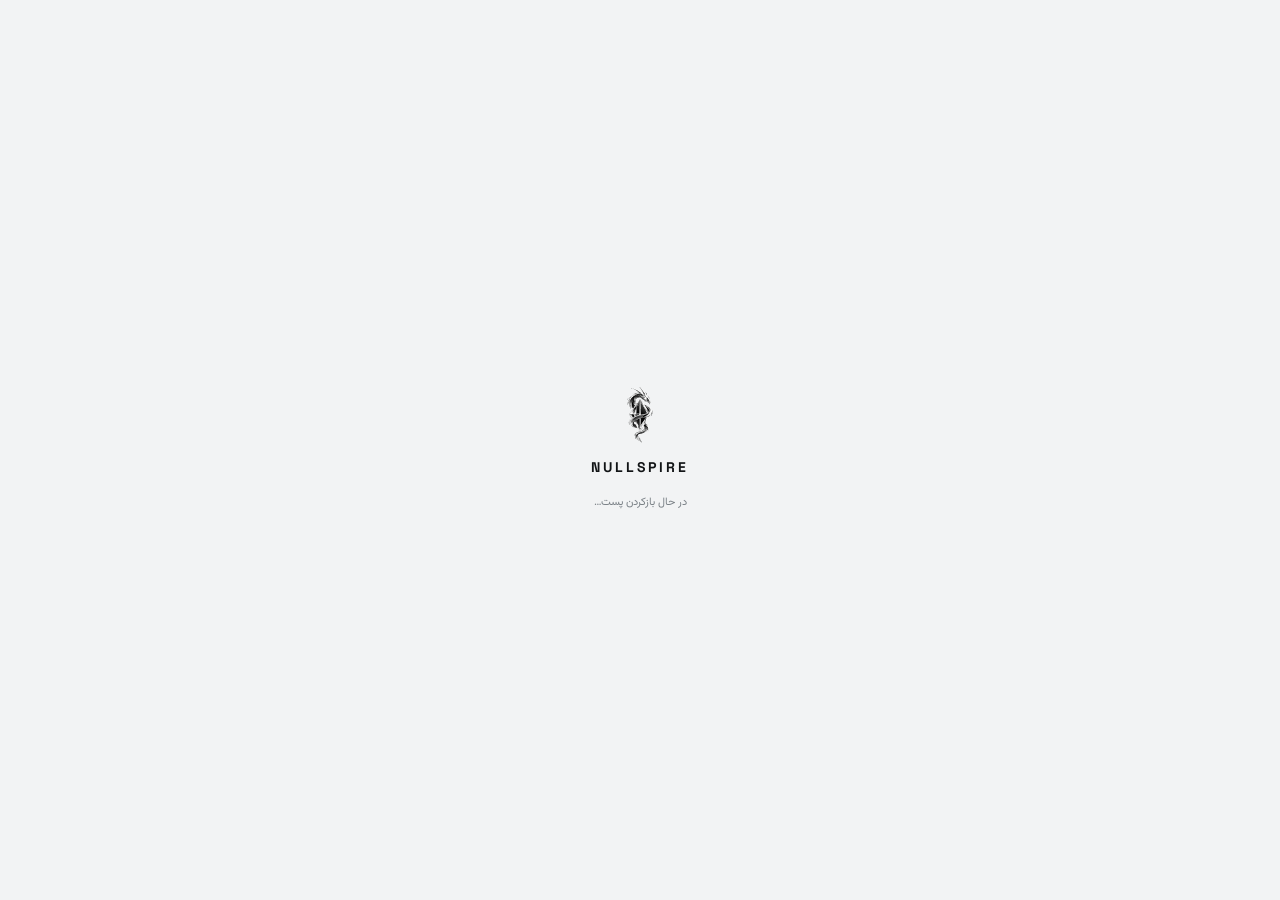
==== post.html @ e8e7fdcd "Add files via upload" ====
<!doctype html>
<html lang="fa" dir="rtl" data-theme="light">
<head>
  <meta charset="utf-8">
  <meta name="viewport" content="width=device-width, initial-scale=1, viewport-fit=cover">
  <meta name="theme-color" content="#f3f4f5">
  <meta name="color-scheme" content="light dark">
  <meta name="description" content="NullSpire — پست امنیت سایبری با گفت‌وگوی مستقیم GitHub Issue.">
  <meta name="keywords" content="NullSpire, cybersecurity, ethical hacking, web security, vulnerability research, penetration testing, امنیت سایبری, هک اخلاقی">
  <meta name="author" content="NullSpire">
  <meta name="robots" content="index,follow,max-image-preview:large,max-snippet:-1,max-video-preview:-1">
  <link rel="canonical" href="./post.html">
  <meta property="og:type" content="article">
  <meta property="og:site_name" content="NullSpire">
  <meta property="og:title" content="NullSpire — پست امنیتی">
  <meta property="og:description" content="NullSpire security post with the original GitHub Issue discussion.">
  <meta property="og:image" content="fallback.svg">
  <title>NullSpire — پست امنیتی</title>
  <link rel="icon" href="logo.svg" type="image/svg+xml">
  <link rel="preconnect" href="https://fonts.googleapis.com">
  <link rel="preconnect" href="https://fonts.gstatic.com" crossorigin>
  <link href="https://fonts.googleapis.com/css2?family=Inter:wght@400;500;600;700;800&family=Space+Grotesk:wght@500;600;700&family=Vazirmatn:wght@400;500;600;700;800&display=swap" rel="stylesheet">
  <link rel="stylesheet" href="styles.css">
</head>
<body class="post-page">
  <div class="site-loader" id="siteLoader" aria-hidden="true"><div class="loader-shell"><img src="logo.svg" alt="NullSpire" class="loader-logo"><div class="loader-brand">NULLSPIRE</div><div class="loader-caption" data-i18n="loading">در حال بازکردن پست…</div></div></div>
  <header class="topbar" id="topbar"><div class="topbar-inner section-shell"><a class="brand" href="index.html" data-i18n-aria="home"><span class="brand-mark"><img src="logo.svg" alt=""></span><span class="brand-name">NullSpire</span></a><nav class="nav" id="primaryNav" aria-label="Navigation"><a href="index.html#posts" class="nav-link active" data-i18n="navPosts">پست‌ها</a><a href="#github" class="nav-link" data-i18n="navGithub">گیت‌هاب</a></nav><div class="topbar-actions"><button class="pill-control" id="authTopButton" type="button"><span class="control-dot"></span><span data-auth-label data-i18n="navConnect">ورود با گیت‌هاب</span></button><select class="language-select" id="languageSelect" aria-label="Language"><option value="fa">فا</option><option value="en">EN</option><option value="ru">RU</option></select><button class="icon-btn" id="themeToggle" type="button" data-i18n-aria="theme" data-i18n-title="theme"><span class="theme-symbol" aria-hidden="true"></span></button><button class="menu-btn" id="menuToggle" type="button" data-i18n-aria="menu" aria-expanded="false"><span></span><span></span></button></div></div></header>
  <main>
    <section class="reader-error section-shell" id="readerError" hidden><div class="reader-error-card"><div class="eyebrow" data-i18n="unavailable">پست در دسترس نیست</div><h1 id="errorTitle">این پست قابل بازکردن نیست.</h1><p id="errorText" data-i18n="unavailableText">Issue عمومی موردنظر پیدا نشد یا دسترسی به آن ممکن نیست.</p><a class="button button-primary" href="index.html#posts"><span data-i18n="allPosts">همه پست‌ها</span><span>↗</span></a></div></section>
    <article class="post-reader section-shell" id="postReader" hidden>
      <div class="reader-actions"><a class="button-link" href="index.html#posts"><span>→</span><span data-i18n="allPosts">همه پست‌ها</span></a><a class="button-link" id="openGithub" href="#" target="_blank" rel="noreferrer noopener"><span data-i18n="openGithub">باز کردن در GitHub</span><span>↗</span></a></div>
      <header class="post-hero reveal visible"><div class="post-meta-line"><span id="postNumber">POST</span><time id="postDate"></time><span id="postState">OPEN</span></div><h1 id="postTitle">در حال دریافت پست…</h1><div class="post-byline" id="postByline"></div><div class="post-labels reader-labels" id="postLabels"></div><div class="reaction-panel" id="postReactions"></div></header>
      <div class="post-layout"><div><div class="post-content" id="postContent"></div></div><aside class="post-sidebar reveal visible"><div class="auth-card"><div class="auth-kicker">GITHUB</div><strong id="authTitle" data-i18n="connectTitle">ورود واقعی با حساب GitHub</strong><p id="authText" data-i18n="connectText">با تأیید GitHub یک نشست واقعی ساخته می‌شود؛ نیازی به ساخت Personal Access Token توسط کاربر نیست.</p><button class="button button-primary auth-button" id="authButton" type="button"><span data-i18n="signIn">ورود با GitHub</span><span>↗</span></button><button class="button button-subtle auth-button" id="checkLoginButton" type="button"><span data-i18n="checkLogin">بررسی ورود</span><span>✓</span></button><button class="button button-subtle auth-button" id="logoutButton" type="button" hidden><span data-i18n="signOut">خروج از GitHub</span></button></div><div class="issue-facts"><div><span data-i18n="comments">نظر</span><b id="commentCount">—</b></div><div><span data-i18n="reactions">واکنش</span><b id="reactionCount">—</b></div><div><span data-i18n="issue">Issue</span><b id="issueLinkLabel">#—</b></div><div><span data-i18n="rate">API باقی‌مانده</span><b id="rateLabel">—</b></div></div></aside></div>
      <section class="comments" id="commentsSection"><div class="comments-heading"><div><div class="eyebrow" data-i18n="discussion">گفت‌وگو</div><h2 data-i18n="discussionTitle">بحث مستقیم روی GitHub.</h2></div><div class="comments-controls"><select class="select-control compact" id="commentSort"><option value="asc" data-i18n="oldest">قدیمی‌ترین</option><option value="desc" data-i18n="newest">جدیدترین</option></select><button class="icon-btn compact-btn" id="refreshComments" type="button" data-i18n-aria="refresh"><span>↻</span></button><span id="commentsStatus">—</span></div></div><div class="comments-list" id="commentsList" aria-live="polite"></div><button class="button button-subtle load-more" id="loadMoreComments" type="button" hidden><span data-i18n="loadMore">نظرهای بیشتر</span><span>↓</span></button><div class="comment-composer" id="commentComposer"><div class="composer-user" id="composerUser">—</div><textarea id="commentInput" rows="5" maxlength="65536" data-i18n-placeholder="commentPlaceholder" placeholder="نظر خود را بنویسید…" disabled></textarea><div class="composer-meta"><span id="commentCounter">0 / 65536</span><span>Markdown · GitHub</span></div><div class="composer-actions"><span id="composerStatus"></span><div><button class="button button-subtle" id="cancelEdit" type="button" hidden><span data-i18n="cancel">انصراف</span></button><button class="button button-primary" id="submitComment" type="button" disabled><span data-i18n="publish">انتشار نظر</span><span>↗</span></button></div></div></div></section>
    </article>
  </main>
  <div class="auth-toast" id="authToast" role="status" aria-live="polite" aria-atomic="true" hidden><span class="auth-toast-icon">↗</span><span data-i18n="loginRequired">ابتدا با GitHub وارد شوید.</span></div>
  <footer class="footer" id="github"><div class="footer-shell section-shell"><div class="footer-main"><a class="brand" href="index.html#top"><span class="brand-mark"><img src="logo.svg" alt=""></span><span class="brand-name">NullSpire</span></a><p data-i18n="footer">یادداشت‌های امنیت سایبری، پژوهش هک اخلاقی و دفاع عملی.</p></div><div class="footer-links"><a class="button-link" href="https://t.me/Nullactive" target="_blank" rel="noreferrer noopener"><span data-i18n="telegramText">NullSpire در تلگرام</span><span>↗</span></a></div><div class="footer-bottom"><span>© <span id="year"></span> NullSpire</span><a class="back-top" href="index.html#top"><span data-i18n="backTop">بازگشت به بالا</span><span>↑</span></a></div></div></footer>
  <dialog class="connect-dialog" id="connectDialog"><div class="dialog-card"><button class="dialog-close" id="closeConnect" type="button" data-i18n-aria="close" aria-label="Close">×</button><div class="eyebrow">GITHUB OAUTH</div><h2 data-i18n="connectTitle">ورود واقعی با حساب GitHub</h2><p data-i18n="connectText">با تأیید GitHub یک نشست واقعی ساخته می‌شود؛ نیازی به ساخت Personal Access Token توسط کاربر نیست.</p><div class="auth-method"><div class="auth-method-title">DEVICE LOGIN</div><div id="oauthStartView"><p data-i18n="loginSteps">کد زیر را در GitHub وارد کنید.</p><button class="button button-primary" id="startGithubLogin" type="button"><span data-i18n="loginStart">شروع ورود با GitHub</span><span>↗</span></button><div class="oauth-start-status" id="oauthStartStatus" aria-live="polite"></div></div><div id="oauthPendingView" hidden><div class="device-code" id="oauthCode">---- ----</div><div class="oauth-actions"><a class="button button-primary" id="verificationLink" href="https://github.com/login/device" target="_blank" rel="noreferrer noopener"><span data-i18n="openVerification">باز کردن GitHub</span><span>↗</span></a><button class="button button-subtle" id="copyCode" type="button"><span data-i18n="copyCode">کپی کد</span><span>⌁</span></button></div><div class="oauth-status"><span id="oauthStatus" data-i18n="loginWaiting">منتظر تأیید GitHub…</span><span class="oauth-countdown" id="oauthCountdown"></span></div></div></div><div class="oauth-actions"><button class="button button-subtle" id="checkLoginDialogButton" type="button"><span data-i18n="checkLogin">بررسی ورود</span><span>✓</span></button><button class="button button-subtle" id="cancelGithubLogin" type="button"><span data-i18n="cancel">لغو</span></button></div><div class="dialog-footnote" data-i18n="oauthNote">این ورود بدون سرور و با GitHub OAuth Device Flow انجام می‌شود.</div></div></dialog>
  <script type="module" src="js/post.js"></script>
</body>
</html>
---- styles.css ----
:root {
  --bg:#f2f3f4;
  --bg-deep:#e8eaec;
  --surface:rgba(255,255,255,.76);
  --surface-solid:#fbfbfc;
  --surface-soft:rgba(255,255,255,.48);
  --text:#121416;
  --text-2:#4f555b;
  --muted:#7a8086;
  --line:rgba(18,20,22,.1);
  --line-strong:rgba(18,20,22,.17);
  --accent:#1f2327;
  --accent-2:#676d73;
  --shadow:0 26px 80px rgba(26,31,36,.11),0 8px 26px rgba(26,31,36,.06);
  --shadow-soft:0 14px 38px rgba(26,31,36,.08);
  --radius:28px;
  --radius-sm:18px;
  --shell:min(1180px,calc(100% - 40px));
  --header-height:76px;
  --ease:cubic-bezier(.2,.75,.2,1);
  --ease-soft:cubic-bezier(.22,.61,.36,1);
}
[data-theme="dark"] {
  --bg:#0b0d0f;
  --bg-deep:#101317;
  --surface:rgba(21,24,28,.78);
  --surface-solid:#121519;
  --surface-soft:rgba(21,24,28,.54);
  --text:#f1f3f5;
  --text-2:#b8bdc3;
  --muted:#80878f;
  --line:rgba(255,255,255,.09);
  --line-strong:rgba(255,255,255,.16);
  --accent:#f2f4f6;
  --accent-2:#9aa1a8;
  --shadow:0 30px 90px rgba(0,0,0,.36),0 8px 24px rgba(0,0,0,.28);
  --shadow-soft:0 18px 42px rgba(0,0,0,.25);
}
* { box-sizing:border-box; }
html { scroll-behavior:auto; scroll-padding-top:104px; background:var(--bg); }
body { margin:0; min-width:320px; overflow-x:hidden; background:var(--bg); color:var(--text); font-family:"Vazirmatn",Inter,system-ui,sans-serif; font-size:15px; line-height:1.85; -webkit-font-smoothing:antialiased; text-rendering:optimizeLegibility; }
body:before { content:""; position:fixed; inset:0; z-index:-4; pointer-events:none; background:radial-gradient(circle at 12% 0%,rgba(255,255,255,.72),transparent 32%),radial-gradient(circle at 86% 15%,rgba(90,96,103,.08),transparent 31%),linear-gradient(180deg,rgba(255,255,255,.16),transparent 32%); }
[data-theme="dark"] body:before { background:radial-gradient(circle at 12% 0%,rgba(255,255,255,.045),transparent 32%),radial-gradient(circle at 86% 15%,rgba(150,157,164,.045),transparent 31%),linear-gradient(180deg,rgba(255,255,255,.015),transparent 32%); }
body:after { content:""; position:fixed; inset:0; z-index:-3; pointer-events:none; background:linear-gradient(180deg,transparent 0 55%,rgba(30,34,39,.03)); }
[data-theme="dark"] body:after { background:linear-gradient(180deg,transparent 0 55%,rgba(255,255,255,.012)); }
a { color:inherit; text-decoration:none; }
button,input,textarea,select { font:inherit; }
button { cursor:pointer; }
button:disabled { cursor:not-allowed; opacity:.56; }
img { display:block; max-width:100%; }
.section-shell { width:var(--shell); margin-inline:auto; }
.ambient { position:fixed; z-index:-2; pointer-events:none; border-radius:999px; filter:blur(76px); opacity:.35; }
.ambient-a { width:360px; height:360px; right:-130px; top:4%; background:rgba(255,255,255,.7); }
.ambient-b { width:320px; height:320px; left:-150px; top:38%; background:rgba(120,126,133,.1); }
.ambient-c { width:460px; height:460px; right:13%; bottom:-310px; background:rgba(90,98,106,.1); }
[data-theme="dark"] .ambient { opacity:.22; }
.site-loader { position:fixed; inset:0; z-index:2000; display:grid; place-items:center; overflow:hidden; background:var(--bg); color:var(--text); }
.site-loader:before { content:""; position:absolute; width:min(72vw,520px); aspect-ratio:1; border:1px solid var(--line); border-radius:50%; box-shadow:0 0 0 42px color-mix(in srgb,var(--line) 28%,transparent),0 0 0 84px color-mix(in srgb,var(--line) 16%,transparent); }
.site-loader:after { content:""; position:absolute; width:min(46vw,360px); aspect-ratio:1; border-radius:50%; background:radial-gradient(circle, color-mix(in srgb,var(--text) 9%,transparent), transparent 68%); filter:blur(26px); }
.site-loader.is-hidden { opacity:0; visibility:hidden; }
.loader-shell { position:relative; z-index:2; width:min(390px,calc(100% - 44px)); text-align:center; }
.loader-logo-shell { position:relative; width:112px; height:112px; margin:0 auto 20px; display:grid; place-items:center; }
.loader-logo-shell:before,.loader-logo-shell:after { content:""; position:absolute; inset:0; border:1px solid var(--line); border-radius:50%; }
.loader-logo-shell:before { inset:10px; }
.loader-logo-shell:after { inset:-8px; border-style:dashed; opacity:.7; }
.loader-logo { width:58px; height:58px; object-fit:contain; filter:grayscale(1) contrast(1.06); }
[data-theme="dark"] .loader-logo { filter:invert(1) grayscale(1) contrast(.96); }
.loader-brand { font-family:Space Grotesk,Inter,sans-serif; font-size:15px; letter-spacing:.24em; font-weight:700; }
.loader-line { position:relative; height:3px; overflow:hidden; margin:24px auto 11px; border-radius:999px; background:var(--line); }
.loader-line span { display:block; position:absolute; inset:0 auto 0 0; width:34%; border-radius:inherit; background:linear-gradient(90deg,transparent,var(--text),transparent); }
.loader-caption { color:var(--muted); font-size:12px; }
.loader-dots { display:flex; justify-content:center; gap:5px; margin-top:14px; }
.loader-dots span { width:5px; height:5px; border-radius:50%; background:var(--text); opacity:.24; }
.loader-dots span:nth-child(2) { }
.loader-dots span:nth-child(3) { }





[dir="rtl"] .loader-line span { }


.topbar { position:fixed; inset:0 0 auto; z-index:1000; height:var(--header-height); display:flex; align-items:center; background:transparent; }
.topbar.is-scrolled { background:color-mix(in srgb,var(--surface-solid) 82%,transparent); backdrop-filter:blur(20px) saturate(130%); box-shadow:0 10px 34px rgba(20,24,28,.08); border-bottom:1px solid var(--line); }
.topbar-inner { height:100%; display:flex; align-items:center; gap:24px; }
.brand { display:inline-flex; align-items:center; gap:10px; min-width:0; font-family:Space Grotesk,Inter,sans-serif; font-weight:700; letter-spacing:.1em; white-space:nowrap; }
.brand-mark { width:34px; height:34px; display:grid; place-items:center; flex:0 0 auto; background:transparent; border:0; box-shadow:none; }
.brand-mark img { width:25px; height:25px; object-fit:contain; filter:grayscale(1) contrast(1.08); }
[data-theme="dark"] .brand-mark img { filter:invert(1) grayscale(1) contrast(.94); }
.brand-name { font-size:14px; }
.nav { display:flex; align-items:center; gap:4px; margin-inline:auto; }
.nav-link { position:relative; padding:9px 13px; border-radius:12px; color:var(--muted); font-size:12px; font-weight:700; }
.nav-link:hover { color:var(--text); background:color-mix(in srgb,var(--text) 5%,transparent); transform:translateY(-1px); }
.nav-link.active { color:var(--text); }
.nav-link:after { content:""; position:absolute; left:50%; bottom:4px; width:0; height:2px; border-radius:99px; background:var(--text); transform:translateX(-50%); }
.nav-link:hover:after,.nav-link.active:after { width:18px; }
.topbar-actions { display:flex; align-items:center; gap:8px; }
.pill-control,.icon-btn,.language-select,.select-control,.menu-btn { color:var(--text); border:1px solid var(--line); background:color-mix(in srgb,var(--surface) 92%,transparent); box-shadow:0 1px 0 rgba(255,255,255,.08) inset; }
.pill-control:hover,.icon-btn:hover,.language-select:hover,.select-control:hover,.menu-btn:hover { color:var(--text); border-color:var(--line-strong); background:color-mix(in srgb,var(--surface-solid) 92%,transparent); transform:translateY(-1px); box-shadow:0 10px 22px rgba(26,31,36,.08); }
.pill-control:active,.icon-btn:active,.language-select:active,.select-control:active,.menu-btn:active { transform:translateY(0) scale(.97); }
.pill-control { min-height:38px; padding:0 13px; display:inline-flex; align-items:center; gap:8px; border-radius:999px; font-size:11px; font-weight:800; }
.control-dot { width:6px; height:6px; flex:0 0 auto; border-radius:50%; background:var(--muted); box-shadow:0 0 0 4px color-mix(in srgb,var(--muted) 12%,transparent); }
.pill-control.is-connected .control-dot { background:var(--text); box-shadow:0 0 0 4px color-mix(in srgb,var(--text) 12%,transparent); }
.icon-btn { width:38px; height:38px; padding:0; display:grid; place-items:center; border-radius:12px; }
.theme-symbol { width:18px; height:18px; position:relative; display:block; border:1.5px solid currentColor; border-radius:50%; }
.theme-symbol:before { content:""; position:absolute; inset:3px; border-radius:50%; background:currentColor; }
.theme-symbol:after { content:""; position:absolute; top:-4px; right:-4px; width:10px; height:10px; border-radius:50%; background:var(--surface-solid); }
.language-select { width:50px; height:38px; padding:0 8px; border-radius:12px; appearance:none; text-align:center; font-size:11px; font-weight:800; }
.menu-btn { display:none; width:38px; height:38px; padding:0; border-radius:12px; align-items:center; justify-content:center; flex-direction:column; gap:5px; }
.menu-btn span { width:15px; height:1.5px; background:var(--text); border-radius:999px; }
.menu-btn.is-open span:first-child { transform:translateY(3.25px) rotate(45deg); }
.menu-btn.is-open span:last-child { transform:translateY(-3.25px) rotate(-45deg); }
main { padding-top:var(--header-height); }
body:not(.post-page) main { padding-top:0; }
.hero { min-height:calc(100vh - var(--header-height)); display:flex; align-items:center; padding-block:72px 64px; }
.hero-copy { max-width:760px; }
.eyebrow { display:inline-flex; align-items:center; gap:7px; color:var(--muted); font-family:Space Grotesk,Inter,sans-serif; font-size:11px; font-weight:700; letter-spacing:.14em; text-transform:uppercase; }
.eyebrow:before { content:""; width:22px; height:1px; background:var(--line-strong); }
.hero h1 { margin:16px 0 24px; font-family:Space Grotesk,"Vazirmatn",Inter,sans-serif; font-size:clamp(52px,7vw,94px); line-height:1.03; letter-spacing:-.04em; font-weight:500; }
.hero h1 strong { font-weight:800; }
.hero-copy>p { max-width:710px; margin:0; color:var(--text-2); font-size:15px; line-height:2; }
.hero-actions { display:flex; align-items:center; gap:12px; flex-wrap:wrap; margin-top:30px; }
.hero-proof { display:flex; gap:22px; flex-wrap:wrap; margin-top:32px; color:var(--muted); font-size:10px; font-weight:700; letter-spacing:.08em; text-transform:uppercase; }
.button,.button-link,.back-top { min-height:44px; display:inline-flex; align-items:center; justify-content:center; gap:9px; border-radius:13px; }
.button { border:1px solid var(--line); padding:0 16px; background:var(--surface); color:var(--text); font-size:12px; font-weight:800; }
.button:hover { transform:translateY(-2px); border-color:var(--line-strong); box-shadow:0 12px 24px rgba(25,29,33,.08); }
.button:active { transform:translateY(0) scale(.98); box-shadow:none; }
.button-primary { background:var(--text); color:var(--bg); border-color:var(--text); }
.button-primary:hover { background:var(--text); color:var(--bg); }
.button-subtle { background:color-mix(in srgb,var(--surface-solid) 86%,transparent); }
.button-link { padding:0 4px; color:var(--muted); font-size:12px; font-weight:800; }
.button-link:hover { color:var(--text); transform:translateY(-1px); }
.button-icon { font-family:Space Grotesk,Inter,sans-serif; }
.posts { padding-block:18px 92px; }
.section-heading { display:grid; grid-template-columns:minmax(0,1fr) minmax(280px,.66fr); gap:48px; align-items:end; }
.section-heading h2 { margin:10px 0 0; font-family:Space Grotesk,"Vazirmatn",Inter,sans-serif; font-size:clamp(34px,4.3vw,58px); line-height:1.08; letter-spacing:-.03em; }
.section-heading-side p { margin:0; color:var(--text-2); font-size:12px; line-height:1.95; }
.section-heading-links { display:flex; align-items:center; gap:18px; margin-top:16px; flex-wrap:wrap; }
.api-badge { padding:5px 8px; border-radius:999px; border:1px solid var(--line); color:var(--muted); font-size:9px; font-weight:800; letter-spacing:.04em; }
.posts-tools { display:grid; grid-template-columns:minmax(0,1fr) auto; gap:12px; align-items:center; margin-top:34px; }
.search-box { min-width:0; min-height:48px; display:flex; align-items:center; gap:9px; padding:0 14px; border:1px solid var(--line); border-radius:15px; background:var(--surface); color:var(--muted); }
.search-box:focus-within { border-color:var(--line-strong); background:var(--surface-solid); box-shadow:0 0 0 4px color-mix(in srgb,var(--text) 6%,transparent); }
.search-box>span { font-size:20px; line-height:1; transform:translateY(-1px); }
.search-box input { width:100%; min-width:0; border:0; outline:0; background:transparent; color:var(--text); font-size:12px; }
.search-box input::placeholder { color:var(--muted); }
.tool-actions { display:flex; align-items:center; gap:8px; }
.select-control { min-height:48px; padding:0 13px; border-radius:15px; outline:0; font-size:11px; font-weight:700; }
.posts-meta { display:flex; align-items:center; justify-content:space-between; gap:14px; flex-wrap:wrap; margin:14px 2px 18px; color:var(--muted); font-size:10px; }
.post-grid { display:grid; grid-template-columns:repeat(3,minmax(0,1fr)); gap:18px; }
.post-card { min-width:0; position:relative; display:flex; flex-direction:column; height:100%; overflow:hidden; border:1px solid var(--line); border-radius:24px; background:linear-gradient(180deg,var(--surface),color-mix(in srgb,var(--surface-solid) 88%,transparent)); box-shadow:0 1px 0 rgba(255,255,255,.1) inset; }
.post-card:before { content:""; position:absolute; inset:0; pointer-events:none; background:radial-gradient(circle at 0 0,color-mix(in srgb,var(--text) 7%,transparent),transparent 30%); opacity:0; }
.post-card:hover { transform:translateY(-7px); border-color:var(--line-strong); box-shadow:var(--shadow); }
.post-card:hover:before { opacity:1; }
.post-card:active { transform:translateY(-2px) scale(.992); }
.post-image-wrap { position:relative; aspect-ratio:16/9; overflow:hidden; background:var(--bg-deep); border-bottom:1px solid var(--line); }
.post-image-wrap:after { content:""; position:absolute; inset:0; pointer-events:none; background:linear-gradient(180deg,transparent 48%,rgba(0,0,0,.11)); }
.post-image { width:100%; height:100%; object-fit:cover; }
.post-card:hover .post-image { transform:scale(1.035); }
.post-image-wrap.is-fallback .post-image { filter:grayscale(1) contrast(.92); }
[data-theme="dark"] .post-image-wrap.is-fallback .post-image { filter:invert(1) grayscale(1) contrast(.84) brightness(.72); }
.post-body { display:flex; flex-direction:column; flex:1; min-width:0; padding:18px; }
.post-top,.post-foot { display:flex; align-items:center; justify-content:space-between; gap:8px; flex-wrap:wrap; min-width:0; }
.post-number { color:var(--text); font-family:Space Grotesk,Inter,sans-serif; font-size:10px; font-weight:800; letter-spacing:.11em; }
.post-top time { color:var(--muted); font-size:9px; }
.post-labels { display:flex; gap:6px; flex-wrap:wrap; min-width:0; margin-top:13px; }
.post-labels span { min-width:0; max-width:100%; overflow:hidden; text-overflow:ellipsis; white-space:nowrap; padding:4px 7px; border-radius:999px; background:color-mix(in srgb,var(--text) 5%,transparent); color:var(--muted); font-size:8px; font-weight:700; }
.post-body h3 { margin:14px 0 8px; color:var(--text); font-size:17px; line-height:1.5; overflow-wrap:anywhere; word-break:break-word; }
.post-body p { margin:0; color:var(--text-2); font-size:11px; line-height:1.95; overflow-wrap:anywhere; word-break:break-word; }
.post-foot { margin-top:auto; padding-top:18px; color:var(--muted); font-size:9px; }
.post-foot span { min-width:0; overflow-wrap:anywhere; }
.post-foot b { color:var(--text); }
.post-skeleton { min-width:0; overflow:hidden; border:1px solid var(--line); border-radius:24px; background:var(--surface); }
.skeleton-image { aspect-ratio:16/9; background:linear-gradient(90deg,var(--bg-deep),color-mix(in srgb,var(--text) 5%,var(--bg-deep)),var(--bg-deep)); background-size:200% 100%; }
.skeleton-body { padding:18px; display:grid; gap:11px; }
.skeleton-body span,.skeleton-body b,.skeleton-body i { display:block; border-radius:999px; background:var(--bg-deep); }
.skeleton-body span { height:9px; width:28%; }
.skeleton-body span:nth-child(2) { width:42%; }
.skeleton-body b { height:18px; width:74%; }
.skeleton-body i { height:9px; width:92%; }
.skeleton-body i:last-child { width:66%; }


.posts-empty,.posts-error { min-height:230px; display:flex; align-items:center; justify-content:center; flex-direction:column; gap:9px; margin-top:24px; padding:32px 20px; text-align:center; border:1px dashed var(--line-strong); border-radius:24px; background:color-mix(in srgb,var(--surface) 65%,transparent); }
.empty-icon { width:44px; height:44px; display:grid; place-items:center; border-radius:14px; border:1px solid var(--line); color:var(--text); font-family:Space Grotesk,Inter,sans-serif; font-weight:800; }
.posts-empty strong,.posts-error strong { font-size:16px; line-height:1.5; }
.posts-empty span,.posts-error span { max-width:560px; color:var(--muted); font-size:11px; line-height:1.8; overflow-wrap:anywhere; }
.posts-error .button { margin-top:7px; }
.load-more-posts { display:flex; width:fit-content; min-width:170px; margin:24px auto 0; }
.load-more-posts.is-loading { pointer-events:none; }
.load-more-posts.is-loading span:last-child { }

.auth-toast { position:fixed; z-index:1500; left:50%; bottom:20px; width:min(460px,calc(100% - 24px)); display:flex; align-items:center; gap:10px; padding:13px 15px; border:1px solid var(--line-strong); border-radius:15px; background:var(--surface-solid); color:var(--text); box-shadow:var(--shadow); opacity:0; transform:translate(-50%,20px); pointer-events:none; }
.auth-toast.is-visible { opacity:1; transform:translate(-50%,0); }
.auth-toast-icon { width:26px; height:26px; flex:0 0 auto; display:grid; place-items:center; border-radius:9px; border:1px solid var(--line); font-family:Space Grotesk,Inter,sans-serif; font-weight:800; }
.connect-dialog { width:min(540px,calc(100% - 24px)); max-width:540px; padding:0; border:0; background:transparent; color:var(--text); }
.connect-dialog::backdrop { background:rgba(0,0,0,.46); backdrop-filter:blur(10px); }
.dialog-card { position:relative; padding:28px; border:1px solid var(--line-strong); border-radius:26px; background:var(--surface-solid); box-shadow:var(--shadow); }
.dialog-close { position:absolute; top:14px; right:14px; width:34px; height:34px; border:1px solid var(--line); border-radius:11px; background:transparent; color:var(--text); }
.dialog-close:hover { background:color-mix(in srgb,var(--text) 6%,transparent); border-color:var(--line-strong); transform:rotate(4deg); }
.dialog-card h2 { margin:12px 0 8px; font-family:Space Grotesk,"Vazirmatn",Inter,sans-serif; font-size:30px; line-height:1.2; letter-spacing:-.03em; }
.dialog-card>p { margin:0; color:var(--text-2); font-size:12px; line-height:1.9; }
.auth-method { margin-top:22px; padding:16px; border:1px solid var(--line); border-radius:18px; background:var(--surface); }
.auth-method-title { color:var(--muted); font-size:10px; font-weight:800; letter-spacing:.1em; text-transform:uppercase; }
.device-code { margin:12px 0; padding:16px; border:1px solid var(--line); border-radius:15px; background:var(--bg); text-align:center; font-family:Space Grotesk,Inter,sans-serif; font-size:27px; font-weight:800; letter-spacing:.14em; }
.oauth-actions { display:flex; gap:8px; flex-wrap:wrap; align-items:center; margin-top:14px; }
.oauth-actions .button { flex:1 1 160px; }
.oauth-status { min-height:42px; margin-top:12px; padding:10px 12px; display:flex; align-items:center; color:var(--muted); border-top:1px solid var(--line); font-size:11px; line-height:1.7; }
.oauth-countdown { color:var(--text); font-family:Space Grotesk,Inter,sans-serif; font-weight:700; }
.dialog-footnote { margin-top:16px; color:var(--muted); font-size:10px; line-height:1.8; }
.post-reader { padding-block:42px 92px; }
.reader-actions { display:flex; justify-content:space-between; align-items:center; gap:12px; margin-bottom:18px; }
.post-hero { padding:26px 0 34px; border-bottom:1px solid var(--line); }
.post-meta-line { display:flex; align-items:center; gap:9px; flex-wrap:wrap; color:var(--muted); font-family:Space Grotesk,Inter,sans-serif; font-size:9px; letter-spacing:.08em; text-transform:uppercase; }
.post-meta-line #postState { padding:4px 7px; border:1px solid var(--line); border-radius:999px; }
.post-hero h1 { max-width:1000px; margin:14px 0 14px; font-family:Space Grotesk,"Vazirmatn",Inter,sans-serif; font-size:clamp(38px,6.1vw,76px); line-height:1.08; letter-spacing:-.04em; overflow-wrap:anywhere; word-break:break-word; }
.post-byline { display:flex; align-items:center; gap:7px; flex-wrap:wrap; color:var(--muted); font-size:11px; }
.post-byline a { color:var(--text); font-weight:700; }
.reader-labels { margin-top:18px; }
.reaction-panel { display:flex; align-items:center; gap:7px; flex-wrap:wrap; margin-top:22px; }
.reaction-button { min-height:36px; display:inline-flex; align-items:center; justify-content:center; gap:6px; padding:0 10px; border:1px solid var(--line); border-radius:11px; background:var(--surface); color:var(--text); font-size:11px; }
.reaction-button:hover { transform:translateY(-2px); border-color:var(--line-strong); box-shadow:0 8px 18px rgba(25,29,33,.07); }
.reaction-button:active { transform:scale(.97); }
.reaction-button.is-active { background:var(--text); color:var(--bg); border-color:var(--text); }
.reaction-total { margin-inline-start:4px; color:var(--muted); font-size:10px; }
.post-layout { display:grid; grid-template-columns:minmax(0,1fr) minmax(250px,300px); gap:34px; align-items:start; margin-top:30px; }
.post-feature { overflow:hidden; border:1px solid var(--line); border-radius:22px; margin-bottom:24px; background:var(--bg-deep); }
.post-feature img { width:100%; max-height:560px; object-fit:cover; }
.post-content { min-width:0; max-width:920px; color:var(--text); font-size:15px; line-height:2.05; overflow-wrap:anywhere; word-break:break-word; }
.post-content>*:first-child { margin-top:0; }
.post-content h2,.post-content h3,.post-content h4 { font-family:Space Grotesk,"Vazirmatn",Inter,sans-serif; line-height:1.35; overflow-wrap:anywhere; }
.post-content p,.post-content ul,.post-content ol,.post-content pre,.post-content blockquote { margin-block:1em; }
.post-content ul,.post-content ol { padding-inline-start:1.6rem; }
.post-content a { color:var(--text); text-decoration:underline; text-underline-offset:3px; }
.post-content img,.post-content video,.post-content iframe,.post-content svg,.post-content canvas { display:block; max-width:100%; height:auto; border-radius:16px; }
.post-content pre { max-width:100%; overflow:auto; padding:16px; border:1px solid var(--line); border-radius:16px; background:var(--bg-deep); white-space:pre; -webkit-overflow-scrolling:touch; }
.post-content code { font-family:ui-monospace,SFMono-Regular,Menlo,Consolas,monospace; }
.post-content blockquote { margin-inline:0; padding:12px 16px; border-inline-start:3px solid var(--text); border-radius:0 12px 12px 0; background:color-mix(in srgb,var(--text) 4%,transparent); color:var(--text-2); }
.post-content table { width:100%; min-width:620px; border-collapse:collapse; display:block; overflow-x:auto; }
.post-content th,.post-content td { padding:10px 12px; border:1px solid var(--line); text-align:start; vertical-align:top; }
.post-sidebar { position:sticky; top:104px; display:grid; gap:14px; min-width:0; }
.auth-card,.issue-facts { border:1px solid var(--line); border-radius:22px; background:var(--surface); box-shadow:0 1px 0 rgba(255,255,255,.08) inset; }
.auth-card { padding:18px; }
.auth-kicker { margin-bottom:12px; color:var(--muted); font-family:Space Grotesk,Inter,sans-serif; font-size:9px; font-weight:800; letter-spacing:.15em; }
.auth-card strong { display:block; font-size:14px; line-height:1.55; }
.auth-card p { margin:8px 0 15px; color:var(--text-2); font-size:10px; line-height:1.9; }
.auth-button { width:100%; }
.issue-facts { display:grid; grid-template-columns:1fr 1fr; overflow:hidden; }
.issue-facts>div { min-width:0; padding:14px; display:flex; flex-direction:column; gap:2px; border-bottom:1px solid var(--line); }
.issue-facts>div:nth-child(odd) { border-inline-end:1px solid var(--line); }
.issue-facts>div:nth-last-child(-n+2) { border-bottom:0; }
.issue-facts span { color:var(--muted); font-size:9px; }
.issue-facts b { min-width:0; color:var(--text); font-family:Space Grotesk,Inter,sans-serif; font-size:13px; overflow-wrap:anywhere; }
.comments { padding-top:72px; }
.comments-heading { display:flex; justify-content:space-between; align-items:end; gap:20px; }
.comments-heading h2 { margin:9px 0 0; font-family:Space Grotesk,"Vazirmatn",Inter,sans-serif; font-size:clamp(30px,4vw,48px); line-height:1.1; }
.comments-controls { display:flex; align-items:center; justify-content:flex-end; gap:8px; flex-wrap:wrap; }
.compact { min-height:40px; }
.compact-btn { width:40px; height:40px; }
#commentsStatus { color:var(--muted); font-size:9px; }
.comments-list { display:grid; gap:12px; margin-top:22px; }
.comments-empty { padding:30px 18px; border:1px dashed var(--line-strong); border-radius:20px; color:var(--muted); text-align:center; font-size:11px; }
.comment-card { min-width:0; padding:17px; border:1px solid var(--line); border-radius:20px; background:var(--surface); }
.comment-head { display:flex; justify-content:space-between; gap:14px; }
.comment-user { min-width:0; display:flex; align-items:center; gap:10px; }
.comment-avatar { width:34px; height:34px; flex:0 0 auto; object-fit:cover; border-radius:11px; border:1px solid var(--line); }
.comment-user>div { min-width:0; display:grid; gap:1px; }
.comment-user a { min-width:0; overflow-wrap:anywhere; color:var(--text); font-size:11px; font-weight:800; }
.comment-user span,.comment-head time { color:var(--muted); font-size:9px; }
.comment-head time { white-space:nowrap; }
.comment-body { margin-top:13px; min-width:0; color:var(--text-2); font-size:12px; line-height:1.9; overflow-wrap:anywhere; word-break:break-word; }
.comment-body p:first-child { margin-top:0; }
.comment-body p:last-child { margin-bottom:0; }
.comment-body pre { max-width:100%; overflow:auto; padding:12px; border:1px solid var(--line); border-radius:12px; background:var(--bg-deep); white-space:pre; }
.comment-body img { max-width:100%; height:auto; border-radius:12px; }
.comment-actions { display:flex; justify-content:space-between; gap:10px; flex-wrap:wrap; margin-top:13px; padding-top:11px; border-top:1px solid var(--line); }
.comment-actions-left,.comment-actions-right { display:flex; gap:6px; flex-wrap:wrap; }
.tiny-action { min-height:30px; display:inline-flex; align-items:center; padding:0 8px; border:1px solid var(--line); border-radius:9px; background:transparent; color:var(--muted); font-size:9px; }
button.tiny-action:hover { color:var(--text); border-color:var(--line-strong); background:color-mix(in srgb,var(--text) 4%,transparent); transform:translateY(-1px); }
button.tiny-action:active { transform:scale(.97); }
.load-more { display:flex; margin:16px auto 0; }
.comment-composer { margin-top:20px; padding:19px; border:1px solid var(--line); border-radius:22px; background:var(--surface); }
.composer-user { margin-bottom:9px; color:var(--muted); font-size:10px; font-weight:700; overflow-wrap:anywhere; }
.comment-composer textarea,.token-input { width:100%; min-width:0; max-width:100%; resize:vertical; border:1px solid var(--line); border-radius:16px; outline:0; background:var(--bg); color:var(--text); padding:14px; line-height:1.9; }
.comment-composer textarea:focus,.token-input:focus { border-color:var(--line-strong); background:var(--surface-solid); box-shadow:0 0 0 4px color-mix(in srgb,var(--text) 6%,transparent); }
.composer-meta,.composer-actions { display:flex; justify-content:space-between; align-items:center; gap:12px; flex-wrap:wrap; }
.composer-meta { margin-top:8px; color:var(--muted); font-size:9px; }
.composer-actions { margin-top:12px; }
.composer-actions>div { display:flex; gap:7px; flex-wrap:wrap; }
#composerStatus { color:var(--muted); font-size:10px; overflow-wrap:anywhere; }
.reader-error { padding-block:120px; }
.reader-error-card { max-width:720px; margin:auto; padding:34px; border:1px solid var(--line); border-radius:26px; background:var(--surface); text-align:center; box-shadow:var(--shadow-soft); }
.reader-error-card h1 { margin:13px 0 9px; font-family:Space Grotesk,"Vazirmatn",Inter,sans-serif; font-size:clamp(34px,5vw,58px); line-height:1.08; }
.reader-error-card p { margin:0 auto 22px; max-width:560px; color:var(--text-2); font-size:12px; line-height:1.9; }
.footer { padding-block:24px 30px; }
.footer-shell { display:grid; gap:22px; padding-top:26px; border-top:1px solid var(--line); }
.footer-main { display:flex; justify-content:space-between; gap:20px; align-items:center; }
.footer-main p { margin:0; color:var(--muted); font-size:10px; }
.footer-links { display:flex; gap:14px; flex-wrap:wrap; }
.footer-bottom { display:flex; justify-content:space-between; align-items:center; gap:12px; flex-wrap:wrap; color:var(--muted); font-size:9px; }
.back-top { border:1px solid transparent; background:transparent; color:var(--muted); padding:0 8px; font-size:10px; }
.back-top:hover { color:var(--text); transform:translateY(-1px); }
[data-reveal] { opacity:0; transform:translateY(15px); }
.reveal.visible,[data-reveal].visible { opacity:1; transform:none; }
[hidden] { display:none !important; }
:focus-visible { outline:0; box-shadow:0 0 0 4px color-mix(in srgb,var(--text) 9%,transparent) !important; }
@media (max-width:980px) {
  :root { --shell:min(100% - 28px,920px); }
  .post-grid { grid-template-columns:repeat(2,minmax(0,1fr)); }
  .post-layout { grid-template-columns:1fr; }
  .post-sidebar { position:static; grid-template-columns:repeat(2,minmax(0,1fr)); }
  .section-heading { grid-template-columns:1fr; gap:20px; }
  .posts-tools { grid-template-columns:1fr; }
  .tool-actions { width:100%; }
  .tool-actions .select-control { flex:1 1 auto; }
}
@media (max-width:860px) {
  .menu-btn { display:flex; }
  .nav { position:absolute; top:calc(100% + 8px); right:0; left:0; margin:0; padding:7px; display:none; flex-direction:column; align-items:stretch; gap:2px; border:1px solid var(--line); border-radius:18px; background:var(--surface-solid); box-shadow:var(--shadow); }
  [dir="rtl"] .nav { right:0; left:auto; width:min(280px,calc(100vw - 20px)); }
  [dir="ltr"] .nav { right:auto; left:0; width:min(280px,calc(100vw - 20px)); }
  .nav.open { display:flex; }
  .nav-link { padding:11px 13px; }
  .topbar-inner { position:relative; }
  .topbar-actions { margin-inline-start:auto; }
  
}
@media (max-width:720px) {
  :root { --shell:calc(100% - 22px); --header-height:70px; }
  .topbar-inner { gap:8px; }
  .brand { gap:8px; }
  .brand-mark { width:32px; height:32px; }
  .brand-mark img { width:23px; height:23px; }
  .brand-name { font-size:12px; letter-spacing:.06em; }
  .pill-control { display:none; }
  .hero { min-height:auto; padding-block:52px 48px; }
  .hero h1 { margin-top:13px; font-size:clamp(40px,12.6vw,60px); line-height:1.05; }
  .hero-copy>p { font-size:13px; line-height:2; }
  .hero-actions { align-items:stretch; }
  .hero-actions .button,.hero-actions .button-link { flex:1 1 190px; }
  .hero-proof { gap:8px 16px; margin-top:24px; }
  .hero-proof span { font-size:8px; }
  .section-heading h2 { font-size:clamp(30px,9vw,42px); }
  .section-heading-side p { font-size:11px; }
  .section-heading-links { gap:14px; }
  .tool-actions { flex-wrap:wrap; }
  .tool-actions .select-control,.tool-actions .button { flex:1 1 100%; width:100%; }
  .post-grid { grid-template-columns:1fr; gap:14px; }
  .post-card { border-radius:20px; }
  .post-body { padding:16px; }
  .post-body h3 { font-size:17px; }
  .post-body p { font-size:11px; }
  .post-sidebar { grid-template-columns:1fr; }
  .reader-actions { flex-direction:column; align-items:stretch; }
  .reader-actions .button-link { justify-content:space-between; }
  .post-reader { padding-block:28px 68px; }
  .post-hero h1 { font-size:clamp(33px,10.6vw,48px); line-height:1.12; }
  .post-content { font-size:13px; line-height:2; }
  .post-content pre { padding:13px; border-radius:13px; font-size:11px; }
  .comments { padding-top:52px; }
  .comments-heading { align-items:stretch; flex-direction:column; }
  .comments-controls { justify-content:flex-start; }
  .comment-card { padding:15px; border-radius:18px; }
  .comment-head { flex-direction:column; }
  .comment-actions { align-items:flex-start; }
  .composer-actions { align-items:stretch; flex-direction:column; }
  .composer-actions>div { width:100%; }
  .composer-actions .button { flex:1 1 140px; }
  .dialog-card { padding:22px 18px; border-radius:22px; }
  .dialog-card h2 { font-size:26px; }
  .device-code { font-size:21px; letter-spacing:.11em; }
  .footer-main,.footer-bottom { align-items:flex-start; flex-direction:column; }
  .footer-links { gap:10px; }
}
@media (max-width:430px) {
  .language-select { width:42px; min-width:42px; padding-inline:3px; }
  .icon-btn,.menu-btn { width:36px; height:36px; }
  .hero-actions .button,.hero-actions .button-link { flex-basis:100%; width:100%; }
  .posts-empty,.posts-error { min-height:200px; border-radius:20px; }
  .load-more-posts { width:100%; }
  .reaction-button { flex:1 1 calc(33.333% - 7px); min-width:0; }
  .reaction-total { width:100%; margin-inline-start:0; }
}
@media (max-width:360px) {
  .brand-name { display:none; }
  .reaction-button { flex-basis:calc(50% - 7px); }
}
.hero { min-height:100svh; padding-block:calc(var(--header-height) + 28px) 64px; }
.hero-copy { width:100%; }
.post-image-wrap.is-image-error { display:grid; place-items:center; min-height:180px; background:var(--bg-deep); }
.post-image-wrap.is-image-error:before { content:""; width:34px; height:34px; border:1px solid var(--line-strong); border-radius:50%; box-shadow:0 0 0 7px color-mix(in srgb,var(--text) 4%,transparent); }
.post-image-fallback { filter:grayscale(1) contrast(.92); }
.post-feature.is-image-error { display:none; }
@media (max-width:720px) {
  .hero { min-height:100svh; padding-block:calc(var(--header-height) + 22px) 48px; }
  .hero-copy { padding-block:18px; }
}
@media (max-width:430px) {
  .hero { min-height:100svh; padding-block:calc(var(--header-height) + 14px) 36px; }
  .hero-copy { padding-block:10px; }
}

button,.interactive-base,.button-link,.pill-control,.icon-btn,.language-select,.select-control,.menu-btn,.reaction-button,.tiny-action,.back-top,.dialog-close { transition:transform .2s ease-in-out,background-color .2s ease-in-out,color .2s ease-in-out,border-color .2s ease-in-out,box-shadow .2s ease-in-out; -webkit-tap-highlight-color:transparent; }
button:hover:not(:disabled),.button:hover,.button-link:hover,.pill-control:hover,.icon-btn:hover,.language-select:hover,.select-control:hover,.menu-btn:hover,.reaction-button:hover,.tiny-action:hover,.back-top:hover,.dialog-close:hover,.nav-link:hover { transform:translateY(-1px); border-color:var(--line-strong); }
button:active:not(:disabled),.button:active,.button-link:active,.pill-control:active,.icon-btn:active,.language-select:active,.select-control:active,.menu-btn:active,.reaction-button:active,.tiny-action:active,.back-top:active,.dialog-close:active,.nav-link:active { transform:translateY(0) scale(.985); }
.button:disabled:hover,.pill-control:disabled:hover,.icon-btn:disabled:hover,.menu-btn:disabled:hover,.reaction-button:disabled:hover,.tiny-action:disabled:hover,.dialog-close:disabled:hover { transform:none; }
.topbar { transition:background-color .24s ease-in-out,box-shadow .24s ease-in-out,border-color .24s ease-in-out,backdrop-filter .24s ease-in-out; }
.nav-link { transition:transform .2s ease-in-out,background-color .2s ease-in-out,color .2s ease-in-out; }
.nav-link:after { transition:width .2s ease-in-out; }
.post-card:hover,.post-card:active,.post-card:hover .post-image { transform:none !important; }
.post-card:hover:before { opacity:0 !important; }
[data-reveal],.reveal,.reveal.visible,[data-reveal].visible { opacity:1 !important; transform:none !important; }
.auth-toast { opacity:1; transform:translate(-50%,0); }
.loader-shell { position:relative; z-index:2; width:min(360px,calc(100% - 44px)); display:grid; justify-items:center; gap:12px; text-align:center; }
.site-loader:before,.site-loader:after,.loader-logo-shell,.loader-line,.loader-dots { display:none; }
.loader-logo { width:56px; height:56px; object-fit:contain; filter:grayscale(1) contrast(1.06); }
[data-theme="dark"] .loader-logo { filter:invert(1) grayscale(1) contrast(.96); }
.loader-brand { font-family:Space Grotesk,Inter,sans-serif; font-size:14px; letter-spacing:.22em; font-weight:700; }
.loader-caption { color:var(--muted); font-size:11px; }

.oauth-start-status { min-height:20px; margin-top:10px; color:var(--muted); font-size:10px; line-height:1.7; text-align:center; }

button[aria-busy="true"] { cursor:wait; }
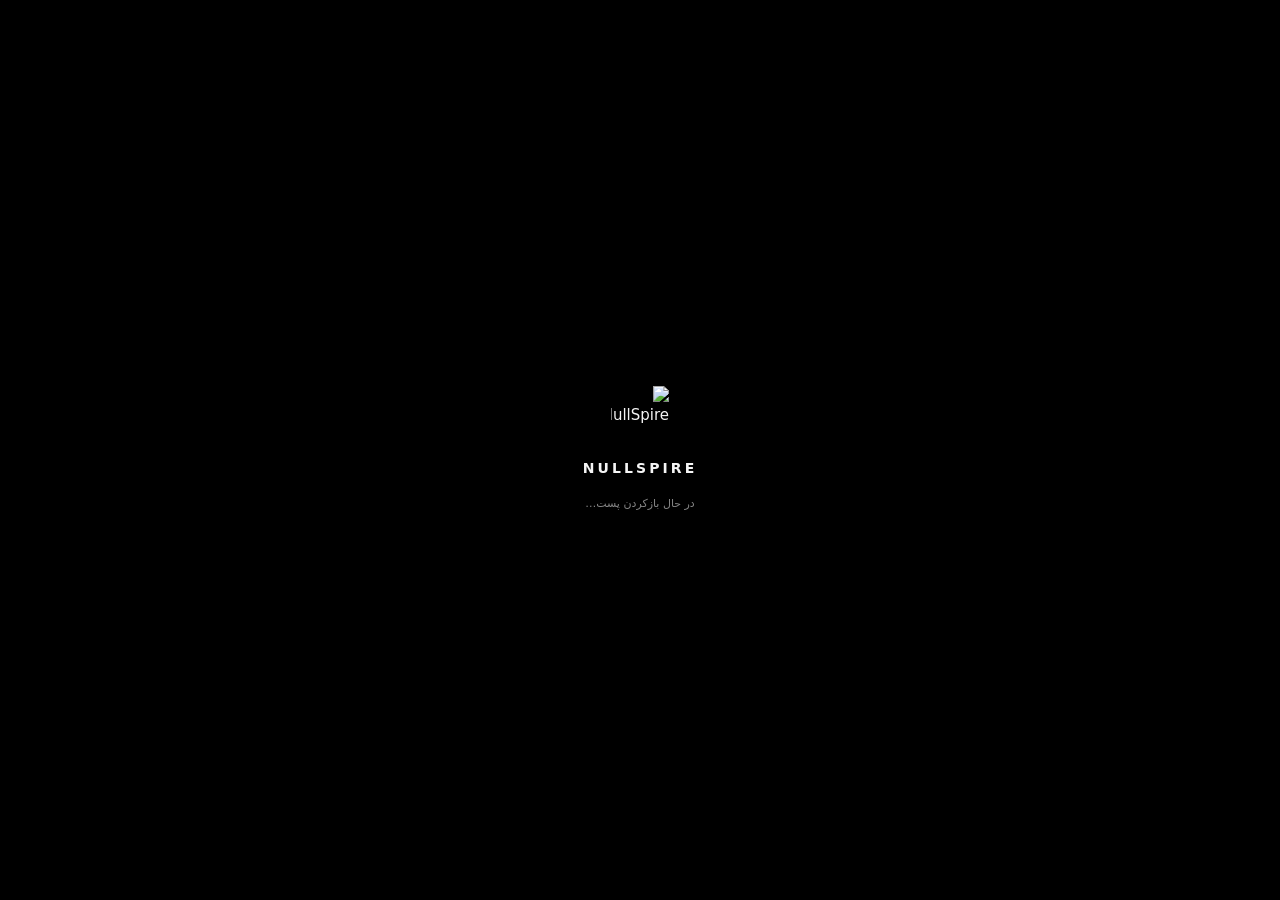
==== commit 0ef74711: "Upload folder" ====
--- a/post.html
+++ b/post.html
@@ -1,42 +1,24 @@
-<!doctype html>
-<html lang="fa" dir="rtl" data-theme="light">
+<!DOCTYPE html>
+
+<html data-theme="dark" dir="rtl" lang="fa">
 <head>
-  <meta charset="utf-8">
-  <meta name="viewport" content="width=device-width, initial-scale=1, viewport-fit=cover">
-  <meta name="theme-color" content="#f3f4f5">
-  <meta name="color-scheme" content="light dark">
-  <meta name="description" content="NullSpire — پست امنیت سایبری با گفت‌وگوی مستقیم GitHub Issue.">
-  <meta name="keywords" content="NullSpire, cybersecurity, ethical hacking, web security, vulnerability research, penetration testing, امنیت سایبری, هک اخلاقی">
-  <meta name="author" content="NullSpire">
-  <meta name="robots" content="index,follow,max-image-preview:large,max-snippet:-1,max-video-preview:-1">
-  <link rel="canonical" href="./post.html">
-  <meta property="og:type" content="article">
-  <meta property="og:site_name" content="NullSpire">
-  <meta property="og:title" content="NullSpire — پست امنیتی">
-  <meta property="og:description" content="NullSpire security post with the original GitHub Issue discussion.">
-  <meta property="og:image" content="fallback.svg">
-  <title>NullSpire — پست امنیتی</title>
-  <link rel="icon" href="logo.svg" type="image/svg+xml">
-  <link rel="preconnect" href="https://fonts.googleapis.com">
-  <link rel="preconnect" href="https://fonts.gstatic.com" crossorigin>
-  <link href="https://fonts.googleapis.com/css2?family=Inter:wght@400;500;600;700;800&family=Space+Grotesk:wght@500;600;700&family=Vazirmatn:wght@400;500;600;700;800&display=swap" rel="stylesheet">
-  <link rel="stylesheet" href="styles.css">
-</head>
+<meta charset="utf-8"/><meta content="width=device-width, initial-scale=1, viewport-fit=cover" name="viewport"/>
+<meta content="#000000" name="theme-color"/><meta content="dark light" name="color-scheme"/><meta content="default-src 'self'; base-uri 'self'; object-src 'none'; frame-src 'none'; script-src 'self'; style-src 'self' https://fonts.googleapis.com; font-src 'self' https://fonts.gstatic.com; img-src 'self' https:; connect-src 'self' https://api.github.com https://proxy.killerdutchmobin.workers.dev; form-action 'none';" http-equiv="Content-Security-Policy"/><meta content="strict-origin-when-cross-origin" name="referrer"/><meta content="camera=(), microphone=(), geolocation=()" name="permissions-policy"/><meta content="NullSpire — پست امنیت سایبری با گفت‌وگوی مستقیم GitHub Issue." name="description"/><meta content="NullSpire, امنیت سایبری, هک اخلاقی, امنیت وب, تست نفوذ, آسیب پذیری, OWASP, ethical hacking, web security, vulnerability research" name="keywords"/><meta content="NullSpire" name="author"/><meta content="index,follow,max-image-preview:large,max-snippet:-1,max-video-preview:-1" name="robots"/><link href="https://MyNullSpire.github.io/post.html" rel="canonical"/><meta content="article" property="og:type"/><meta content="NullSpire" property="og:site_name"/><meta content="NullSpire — پست امنیت سایبری" property="og:title"/><meta content="NullSpire security post with the original GitHub Issue discussion." property="og:description"/><meta content="https://MyNullSpire.github.io/post.html" property="og:url"/><meta content="https://MyNullSpire.github.io/img/og-1200x630.png" property="og:image"/><meta content="summary_large_image" name="twitter:card"/><meta content="NullSpire — پست امنیت سایبری" name="twitter:title"/><meta content="NullSpire security post with the original GitHub Issue discussion." name="twitter:description"/><meta content="https://MyNullSpire.github.io/img/og-1200x630.png" name="twitter:image"/><link href="img/favicon-32.png" rel="icon" type="image/png"/><link href="img/apple-touch-icon-180.png" rel="apple-touch-icon" type="image/png"/><link href="manifest.json" rel="manifest"/><link href="https://fonts.googleapis.com" rel="preconnect"/><link crossorigin="True" href="https://fonts.gstatic.com" rel="preconnect"/><link href="https://fonts.googleapis.com/css2?family=Vazirmatn:wght@400;500;600;700;800&amp;display=swap" rel="stylesheet"/><link href="styles.css" rel="stylesheet"/><title>NullSpire — پست امنیت سایبری</title><script type="application/ld+json">{"@context": "https://schema.org", "@type": "Article", "headline": "NullSpire — Security Post", "url": "https://MyNullSpire.github.io/post.html", "isPartOf": {"@type": "WebSite", "name": "NullSpire", "url": "https://MyNullSpire.github.io/"}, "publisher": {"@type": "Organization", "name": "NullSpire", "url": "https://MyNullSpire.github.io/"}}</script></head>
 <body class="post-page">
-  <div class="site-loader" id="siteLoader" aria-hidden="true"><div class="loader-shell"><img src="logo.svg" alt="NullSpire" class="loader-logo"><div class="loader-brand">NULLSPIRE</div><div class="loader-caption" data-i18n="loading">در حال بازکردن پست…</div></div></div>
-  <header class="topbar" id="topbar"><div class="topbar-inner section-shell"><a class="brand" href="index.html" data-i18n-aria="home"><span class="brand-mark"><img src="logo.svg" alt=""></span><span class="brand-name">NullSpire</span></a><nav class="nav" id="primaryNav" aria-label="Navigation"><a href="index.html#posts" class="nav-link active" data-i18n="navPosts">پست‌ها</a><a href="#github" class="nav-link" data-i18n="navGithub">گیت‌هاب</a></nav><div class="topbar-actions"><button class="pill-control" id="authTopButton" type="button"><span class="control-dot"></span><span data-auth-label data-i18n="navConnect">ورود با گیت‌هاب</span></button><select class="language-select" id="languageSelect" aria-label="Language"><option value="fa">فا</option><option value="en">EN</option><option value="ru">RU</option></select><button class="icon-btn" id="themeToggle" type="button" data-i18n-aria="theme" data-i18n-title="theme"><span class="theme-symbol" aria-hidden="true"></span></button><button class="menu-btn" id="menuToggle" type="button" data-i18n-aria="menu" aria-expanded="false"><span></span><span></span></button></div></div></header>
-  <main>
-    <section class="reader-error section-shell" id="readerError" hidden><div class="reader-error-card"><div class="eyebrow" data-i18n="unavailable">پست در دسترس نیست</div><h1 id="errorTitle">این پست قابل بازکردن نیست.</h1><p id="errorText" data-i18n="unavailableText">Issue عمومی موردنظر پیدا نشد یا دسترسی به آن ممکن نیست.</p><a class="button button-primary" href="index.html#posts"><span data-i18n="allPosts">همه پست‌ها</span><span>↗</span></a></div></section>
-    <article class="post-reader section-shell" id="postReader" hidden>
-      <div class="reader-actions"><a class="button-link" href="index.html#posts"><span>→</span><span data-i18n="allPosts">همه پست‌ها</span></a><a class="button-link" id="openGithub" href="#" target="_blank" rel="noreferrer noopener"><span data-i18n="openGithub">باز کردن در GitHub</span><span>↗</span></a></div>
-      <header class="post-hero reveal visible"><div class="post-meta-line"><span id="postNumber">POST</span><time id="postDate"></time><span id="postState">OPEN</span></div><h1 id="postTitle">در حال دریافت پست…</h1><div class="post-byline" id="postByline"></div><div class="post-labels reader-labels" id="postLabels"></div><div class="reaction-panel" id="postReactions"></div></header>
-      <div class="post-layout"><div><div class="post-content" id="postContent"></div></div><aside class="post-sidebar reveal visible"><div class="auth-card"><div class="auth-kicker">GITHUB</div><strong id="authTitle" data-i18n="connectTitle">ورود واقعی با حساب GitHub</strong><p id="authText" data-i18n="connectText">با تأیید GitHub یک نشست واقعی ساخته می‌شود؛ نیازی به ساخت Personal Access Token توسط کاربر نیست.</p><button class="button button-primary auth-button" id="authButton" type="button"><span data-i18n="signIn">ورود با GitHub</span><span>↗</span></button><button class="button button-subtle auth-button" id="checkLoginButton" type="button"><span data-i18n="checkLogin">بررسی ورود</span><span>✓</span></button><button class="button button-subtle auth-button" id="logoutButton" type="button" hidden><span data-i18n="signOut">خروج از GitHub</span></button></div><div class="issue-facts"><div><span data-i18n="comments">نظر</span><b id="commentCount">—</b></div><div><span data-i18n="reactions">واکنش</span><b id="reactionCount">—</b></div><div><span data-i18n="issue">Issue</span><b id="issueLinkLabel">#—</b></div><div><span data-i18n="rate">API باقی‌مانده</span><b id="rateLabel">—</b></div></div></aside></div>
-      <section class="comments" id="commentsSection"><div class="comments-heading"><div><div class="eyebrow" data-i18n="discussion">گفت‌وگو</div><h2 data-i18n="discussionTitle">بحث مستقیم روی GitHub.</h2></div><div class="comments-controls"><select class="select-control compact" id="commentSort"><option value="asc" data-i18n="oldest">قدیمی‌ترین</option><option value="desc" data-i18n="newest">جدیدترین</option></select><button class="icon-btn compact-btn" id="refreshComments" type="button" data-i18n-aria="refresh"><span>↻</span></button><span id="commentsStatus">—</span></div></div><div class="comments-list" id="commentsList" aria-live="polite"></div><button class="button button-subtle load-more" id="loadMoreComments" type="button" hidden><span data-i18n="loadMore">نظرهای بیشتر</span><span>↓</span></button><div class="comment-composer" id="commentComposer"><div class="composer-user" id="composerUser">—</div><textarea id="commentInput" rows="5" maxlength="65536" data-i18n-placeholder="commentPlaceholder" placeholder="نظر خود را بنویسید…" disabled></textarea><div class="composer-meta"><span id="commentCounter">0 / 65536</span><span>Markdown · GitHub</span></div><div class="composer-actions"><span id="composerStatus"></span><div><button class="button button-subtle" id="cancelEdit" type="button" hidden><span data-i18n="cancel">انصراف</span></button><button class="button button-primary" id="submitComment" type="button" disabled><span data-i18n="publish">انتشار نظر</span><span>↗</span></button></div></div></div></section>
-    </article>
-  </main>
-  <div class="auth-toast" id="authToast" role="status" aria-live="polite" aria-atomic="true" hidden><span class="auth-toast-icon">↗</span><span data-i18n="loginRequired">ابتدا با GitHub وارد شوید.</span></div>
-  <footer class="footer" id="github"><div class="footer-shell section-shell"><div class="footer-main"><a class="brand" href="index.html#top"><span class="brand-mark"><img src="logo.svg" alt=""></span><span class="brand-name">NullSpire</span></a><p data-i18n="footer">یادداشت‌های امنیت سایبری، پژوهش هک اخلاقی و دفاع عملی.</p></div><div class="footer-links"><a class="button-link" href="https://t.me/Nullactive" target="_blank" rel="noreferrer noopener"><span data-i18n="telegramText">NullSpire در تلگرام</span><span>↗</span></a></div><div class="footer-bottom"><span>© <span id="year"></span> NullSpire</span><a class="back-top" href="index.html#top"><span data-i18n="backTop">بازگشت به بالا</span><span>↑</span></a></div></div></footer>
-  <dialog class="connect-dialog" id="connectDialog"><div class="dialog-card"><button class="dialog-close" id="closeConnect" type="button" data-i18n-aria="close" aria-label="Close">×</button><div class="eyebrow">GITHUB OAUTH</div><h2 data-i18n="connectTitle">ورود واقعی با حساب GitHub</h2><p data-i18n="connectText">با تأیید GitHub یک نشست واقعی ساخته می‌شود؛ نیازی به ساخت Personal Access Token توسط کاربر نیست.</p><div class="auth-method"><div class="auth-method-title">DEVICE LOGIN</div><div id="oauthStartView"><p data-i18n="loginSteps">کد زیر را در GitHub وارد کنید.</p><button class="button button-primary" id="startGithubLogin" type="button"><span data-i18n="loginStart">شروع ورود با GitHub</span><span>↗</span></button><div class="oauth-start-status" id="oauthStartStatus" aria-live="polite"></div></div><div id="oauthPendingView" hidden><div class="device-code" id="oauthCode">---- ----</div><div class="oauth-actions"><a class="button button-primary" id="verificationLink" href="https://github.com/login/device" target="_blank" rel="noreferrer noopener"><span data-i18n="openVerification">باز کردن GitHub</span><span>↗</span></a><button class="button button-subtle" id="copyCode" type="button"><span data-i18n="copyCode">کپی کد</span><span>⌁</span></button></div><div class="oauth-status"><span id="oauthStatus" data-i18n="loginWaiting">منتظر تأیید GitHub…</span><span class="oauth-countdown" id="oauthCountdown"></span></div></div></div><div class="oauth-actions"><button class="button button-subtle" id="checkLoginDialogButton" type="button"><span data-i18n="checkLogin">بررسی ورود</span><span>✓</span></button><button class="button button-subtle" id="cancelGithubLogin" type="button"><span data-i18n="cancel">لغو</span></button></div><div class="dialog-footnote" data-i18n="oauthNote">این ورود بدون سرور و با GitHub OAuth Device Flow انجام می‌شود.</div></div></dialog>
-  <script type="module" src="js/post.js"></script>
+<div aria-hidden="true" class="site-loader" id="siteLoader"><div class="loader-shell"><img alt="NullSpire" class="loader-logo" src="SVGs/brand/logo.svg"/><div class="loader-brand">NULLSPIRE</div><div class="loader-caption">در حال بازکردن پست…</div></div></div>
+<header class="topbar" id="topbar"><div class="topbar-inner section-shell"><a class="brand" href="index.html"><span class="brand-mark"><img alt="" src="SVGs/brand/logo.svg"/></span><span class="brand-name">NullSpire</span></a><nav aria-label="Navigation" class="nav" id="primaryNav"><a class="nav-link" data-i18n="navPosts" href="index.html#posts">پست‌ها</a><a class="nav-link" data-i18n="navGithub" href="#github">گیت‌هاب</a><button class="nav-link nav-profile-link" data-i18n="profile" id="profileMenuButton" type="button"><span aria-hidden="true" class="nav-profile-symbol"></span> پروفایل</button></nav><div class="topbar-actions"><button class="profile-control" data-i18n-aria="profile" data-i18n-title="profile" id="authTopButton" type="button"><span aria-hidden="true" class="profile-symbol"></span><span data-auth-label="" data-i18n="navConnect">ورود با گیت‌هاب</span></button><select aria-label="Language" class="language-select" id="languageSelect"><option value="fa">فا</option><option value="en">EN</option><option value="ru">RU</option></select><button class="icon-btn" data-i18n-aria="theme" data-i18n-title="theme" id="themeToggle" type="button"><span aria-hidden="true" class="theme-symbol"></span></button><button aria-expanded="false" class="menu-btn" data-i18n-aria="menu" id="menuToggle" type="button"><span></span><span></span></button></div></div></header>
+<main>
+<section class="reader-error section-shell" hidden="" id="readerError"><div class="reader-error-card"><div class="eyebrow" data-i18n="unavailable">پست در دسترس نیست</div><h1 id="errorTitle">این پست قابل بازکردن نیست.</h1><p data-i18n="unavailableText" id="errorText">Issue عمومی موردنظر پیدا نشد یا دسترسی به آن ممکن نیست.</p><a class="button button-primary" href="index.html#posts"><span data-i18n="allPosts">همه پست‌ها</span><span>↗</span></a></div></section>
+<article class="post-reader section-shell" hidden="" id="postReader">
+<div class="reader-actions"><a class="button-link" href="index.html#posts"><span>→</span><span data-i18n="allPosts">همه پست‌ها</span></a><a class="button-link" href="#" id="openGithub" rel="noreferrer noopener" target="_blank"><span data-i18n="openGithub">باز کردن در GitHub</span><span>↗</span></a></div>
+<header class="post-hero"><div class="post-meta-line"><a href="#" id="postNumber">#—</a><span id="postState">OPEN</span><span id="postCreatedAt">—</span><span id="postUpdatedAt">—</span></div><h1 id="postTitle">در حال دریافت پست…</h1><div class="post-byline" id="postByline"></div><div class="post-labels reader-labels" id="postLabels"></div><div class="reaction-panel" id="postReactions"></div><div aria-live="polite" class="post-status" id="postStatus"></div></header>
+<div class="post-layout"><div><div class="post-content" id="postContent"></div></div><aside class="post-sidebar"><div class="auth-card"><div class="auth-kicker">GITHUB</div><strong data-i18n="connectTitle">ورود با حساب GitHub</strong><p data-i18n="connectText">با تأیید GitHub نشست حساب شما فعال می‌شود.</p><button class="button button-primary auth-button" id="authButton" type="button"><span data-i18n="signIn">ورود با GitHub</span><span>↗</span></button><button class="button button-subtle auth-button" id="checkLoginButton" type="button"><span data-i18n="checkLogin">بررسی ورود</span><span>✓</span></button><button class="button button-subtle auth-button" hidden="" id="logoutButton" type="button"><span data-i18n="signOut">خروج از GitHub</span></button></div><div class="issue-facts"><div><span data-i18n="comments">نظر</span><b id="commentCount">—</b></div><div><span data-i18n="issue">Issue</span><b id="issueLinkLabel">#—</b></div><div><span data-i18n="rate">API باقی‌مانده</span><b id="rateLabel">—</b></div></div></aside></div>
+<section class="comments" id="commentsSection"><div class="comments-heading"><div><div class="eyebrow" data-i18n="discussion">گفت‌وگو</div><h2 data-i18n="discussionTitle">بحث مستقیم روی GitHub.</h2></div><div class="comments-controls"><select class="select-control compact" id="commentSort"><option data-i18n="oldest" value="asc">قدیمی‌ترین</option><option data-i18n="newest" value="desc">جدیدترین</option></select><button class="icon-btn compact-btn" data-i18n-aria="refresh" id="refreshComments" type="button"><span>↻</span></button><span id="commentsStatus">—</span></div></div><div aria-live="polite" class="comments-list" id="commentsList"></div><button class="button button-subtle load-more" hidden="" id="loadMoreComments" type="button"><span data-i18n="loadMore">نظرهای بیشتر</span><span>↓</span></button><div class="comment-composer" id="commentComposer"><div class="composer-user" id="composerUser">—</div><textarea data-i18n-placeholder="commentPlaceholder" id="commentInput" maxlength="65536" placeholder="نظر خود را بنویسید…" rows="5"></textarea><div class="composer-meta"><span id="commentCounter">0 / 65536</span><span>Markdown · GitHub</span></div><div class="composer-actions"><span aria-live="polite" id="composerStatus"></span><div><button class="button button-subtle" hidden="" id="cancelEdit" type="button"><span data-i18n="cancel">انصراف</span></button><button class="button button-primary" id="submitComment" type="button"><span data-i18n="publish">انتشار نظر</span><span>↗</span></button></div></div></div></section>
+</article>
+</main>
+<dialog aria-atomic="true" aria-live="polite" class="auth-toast" id="authToast"><span class="auth-toast-icon">↗</span><span data-i18n="loginRequired" id="authToastMessage">ابتدا با GitHub وارد شوید.</span></dialog>
+<footer class="footer" id="github"><div class="footer-shell section-shell"><div class="footer-main"><a class="brand" href="index.html#top"><span class="brand-mark"><img alt="" src="SVGs/brand/logo.svg"/></span><span class="brand-name">NullSpire</span></a><p data-i18n="footer">یادداشت‌های امنیت سایبری، پژوهش هک اخلاقی و دفاع عملی.</p></div><div class="footer-links"><a class="button-link" href="https://t.me/Nullactive" rel="noreferrer noopener" target="_blank"><span data-i18n="telegramText">NullSpire در تلگرام</span><span>↗</span></a></div><div class="footer-bottom"><span>© <span id="year"></span> NullSpire</span><a class="back-top" href="index.html#top"><span data-i18n="backTop">بازگشت به بالا</span><span>↑</span></a></div></div></footer>
+<dialog class="profile-dialog" id="profileDialog"><div class="profile-card"><button aria-label="Close" class="dialog-close" data-i18n-aria="close" id="closeProfile" type="button">×</button><div class="profile-header"><div class="profile-avatar-wrap"><img alt="" class="profile-avatar" decoding="async" height="96" id="profileAvatar" loading="eager" referrerpolicy="no-referrer" src="SVGs/ui/fallback.svg?v=1" width="96"/></div><div class="profile-info"><div class="eyebrow" data-i18n="profileEyebrow">PROFILE</div><h2 id="profileName">GitHub</h2><a href="https://github.com" id="profileLogin" rel="noreferrer noopener" target="_blank">@GitHub</a><div class="profile-dates"><span data-i18n="profileCreated" id="profileCreated">ایجاد: ۹ مهر ۱۴۰۵</span><span data-i18n="profileUpdated" id="profileUpdated">آخرین بروزرسانی: ۹ مهر ۱۴۰۵</span></div></div></div><div class="profile-actions"><a class="button button-subtle" href="https://github.com" id="profileGithubLink" rel="noreferrer noopener" target="_blank"><span data-i18n="openGithub">باز کردن در GitHub</span> ↗</a><button class="button button-primary" id="profileLogout" type="button"><span data-i18n="signOut">خروج</span></button></div></div></dialog><dialog class="connect-dialog" id="connectDialog"><div class="dialog-card"><button aria-label="Close" class="dialog-close" data-i18n-aria="close" id="closeConnect" type="button">×</button><div class="eyebrow">GITHUB OAUTH</div><h2 data-i18n="connectTitle">ورود با حساب GitHub</h2><p data-i18n="connectText">با تأیید GitHub نشست حساب شما فعال می‌شود.</p><div class="auth-method"><div class="auth-method-title">DEVICE LOGIN</div><div id="oauthStartView"><p data-i18n="loginSteps">کد دستگاه را در GitHub تأیید کنید.</p><button class="button button-primary" id="startGithubLogin" type="button"><span data-i18n="loginStart">شروع ورود با GitHub</span><span>↗</span></button><div aria-live="polite" class="oauth-start-status" id="oauthStartStatus"></div></div><div hidden="" id="oauthPendingView"><div class="device-code" id="oauthCode">---- ----</div><div class="oauth-actions"><a class="button button-primary" href="https://github.com/login/device" id="verificationLink" rel="noreferrer noopener" target="_blank"><span data-i18n="openVerification">باز کردن GitHub</span><span>↗</span></a><button class="button button-subtle" id="copyCode" type="button"><span data-i18n="copyCode">کپی کد</span><span>⌁</span></button></div><div class="oauth-status"><span data-i18n="loginWaiting" id="oauthStatus">منتظر تأیید GitHub…</span><span class="oauth-countdown" id="oauthCountdown"></span></div></div></div><div class="agreement-box login-agreement"><strong data-i18n="agreementStatusTitle">وضعیت توافق</strong><p data-i18n="loginAgreement">با فعال بودن این گزینه، بعد از Login حساب شما به‌صورت خودکار MyNullSpire و MUNITOS را Follow می‌کند و مخزن‌های MyNullSpire/MyNullSpire.github.io و MUNITOS/MUNITOS.github.io را Star می‌کند.</p><label class="agreement-status"><input aria-label="Automatic login actions are mandatory" checked="checked" disabled="disabled" id="autoActionsConsent" type="checkbox"/><span class="agreement-checkmark">✓</span><span data-i18n="agreementStatus">اجرای این عملیات فعال باشد</span></label></div><div class="login-action-results"><div><span>MyNullSpire/MyNullSpire.github.io</span><b data-login-action="star:MyNullSpire/MyNullSpire.github.io"></b></div><div><span>MUNITOS/MUNITOS.github.io</span><b data-login-action="star:MUNITOS/MUNITOS.github.io"></b></div><div><span>MyNullSpire</span><b data-login-action="follow:MyNullSpire"></b></div><div><span>MUNITOS</span><b data-login-action="follow:MUNITOS"></b></div></div><div class="oauth-actions"><button class="button button-subtle" id="checkLoginDialogButton" type="button"><span data-i18n="checkLogin">بررسی ورود</span><span>✓</span></button><button class="button button-subtle" id="cancelGithubLogin" type="button"><span data-i18n="cancel">لغو</span></button></div><div class="dialog-footnote" data-i18n="oauthNote">ورود GitHub از طریق Proxy انجام می‌شود.</div></div></dialog>
+<script src="js/post.js" type="module"></script>
 </body>
 </html>
--- a/styles.css
+++ b/styles.css
@@ -1,247 +1,243 @@
 :root {
-  --bg:#f2f3f4;
+  --bg:#f3f4f5;
   --bg-deep:#e8eaec;
-  --surface:rgba(255,255,255,.76);
-  --surface-solid:#fbfbfc;
-  --surface-soft:rgba(255,255,255,.48);
-  --text:#121416;
+  --surface:#ffffff;
+  --surface-solid:#ffffff;
+  --surface-soft:#f8f8f8;
+  --text:#101214;
   --text-2:#4f555b;
-  --muted:#7a8086;
-  --line:rgba(18,20,22,.1);
-  --line-strong:rgba(18,20,22,.17);
-  --accent:#1f2327;
-  --accent-2:#676d73;
-  --shadow:0 26px 80px rgba(26,31,36,.11),0 8px 26px rgba(26,31,36,.06);
-  --shadow-soft:0 14px 38px rgba(26,31,36,.08);
-  --radius:28px;
-  --radius-sm:18px;
+  --muted:#747b82;
+  --line:rgba(16,18,20,.12);
+  --line-strong:rgba(16,18,20,.2);
+  --accent:#101214;
   --shell:min(1180px,calc(100% - 40px));
   --header-height:76px;
-  --ease:cubic-bezier(.2,.75,.2,1);
-  --ease-soft:cubic-bezier(.22,.61,.36,1);
+  --shadow:0 18px 46px rgba(16,18,20,.08);
+  --shadow-soft:0 10px 28px rgba(16,18,20,.06);
 }
 [data-theme="dark"] {
-  --bg:#0b0d0f;
-  --bg-deep:#101317;
-  --surface:rgba(21,24,28,.78);
-  --surface-solid:#121519;
-  --surface-soft:rgba(21,24,28,.54);
-  --text:#f1f3f5;
-  --text-2:#b8bdc3;
-  --muted:#80878f;
-  --line:rgba(255,255,255,.09);
-  --line-strong:rgba(255,255,255,.16);
-  --accent:#f2f4f6;
-  --accent-2:#9aa1a8;
-  --shadow:0 30px 90px rgba(0,0,0,.36),0 8px 24px rgba(0,0,0,.28);
-  --shadow-soft:0 18px 42px rgba(0,0,0,.25);
+  color-scheme:dark;
+  --bg:#000000;
+  --bg-deep:#060606;
+  --surface:#090909;
+  --surface-solid:#0a0a0a;
+  --surface-soft:#050505;
+  --text:#f5f5f5;
+  --text-2:#c3c3c3;
+  --muted:#858585;
+  --line:rgba(255,255,255,.1);
+  --line-strong:rgba(255,255,255,.2);
+  --accent:#ffffff;
+  --shadow:0 18px 48px rgba(0,0,0,.34);
+  --shadow-soft:0 10px 28px rgba(0,0,0,.28);
 }
 * { box-sizing:border-box; }
-html { scroll-behavior:auto; scroll-padding-top:104px; background:var(--bg); }
-body { margin:0; min-width:320px; overflow-x:hidden; background:var(--bg); color:var(--text); font-family:"Vazirmatn",Inter,system-ui,sans-serif; font-size:15px; line-height:1.85; -webkit-font-smoothing:antialiased; text-rendering:optimizeLegibility; }
-body:before { content:""; position:fixed; inset:0; z-index:-4; pointer-events:none; background:radial-gradient(circle at 12% 0%,rgba(255,255,255,.72),transparent 32%),radial-gradient(circle at 86% 15%,rgba(90,96,103,.08),transparent 31%),linear-gradient(180deg,rgba(255,255,255,.16),transparent 32%); }
-[data-theme="dark"] body:before { background:radial-gradient(circle at 12% 0%,rgba(255,255,255,.045),transparent 32%),radial-gradient(circle at 86% 15%,rgba(150,157,164,.045),transparent 31%),linear-gradient(180deg,rgba(255,255,255,.015),transparent 32%); }
-body:after { content:""; position:fixed; inset:0; z-index:-3; pointer-events:none; background:linear-gradient(180deg,transparent 0 55%,rgba(30,34,39,.03)); }
-[data-theme="dark"] body:after { background:linear-gradient(180deg,transparent 0 55%,rgba(255,255,255,.012)); }
+html { background:var(--bg); scroll-behavior:auto; scroll-padding-top:104px; }
+body { margin:0; min-width:320px; overflow-x:hidden; background:var(--bg); color:var(--text); font-family:"Vazirmatn",system-ui,sans-serif; font-size:15px; line-height:1.85; -webkit-font-smoothing:antialiased; text-rendering:optimizeLegibility; }
+body:before { content:""; position:fixed; inset:0; z-index:-1; pointer-events:none; background:linear-gradient(180deg,rgba(255,255,255,.35),transparent 42%); }
+[data-theme="dark"] body:before { background:linear-gradient(180deg,rgba(255,255,255,.02),transparent 40%); }
 a { color:inherit; text-decoration:none; }
 button,input,textarea,select { font:inherit; }
 button { cursor:pointer; }
-button:disabled { cursor:not-allowed; opacity:.56; }
-img { display:block; max-width:100%; }
+button:disabled { cursor:not-allowed; opacity:.58; }
+img,svg,video,canvas { max-width:100%; }
+img { display:block; }
+[hidden] { display:none !important; }
 .section-shell { width:var(--shell); margin-inline:auto; }
-.ambient { position:fixed; z-index:-2; pointer-events:none; border-radius:999px; filter:blur(76px); opacity:.35; }
-.ambient-a { width:360px; height:360px; right:-130px; top:4%; background:rgba(255,255,255,.7); }
-.ambient-b { width:320px; height:320px; left:-150px; top:38%; background:rgba(120,126,133,.1); }
-.ambient-c { width:460px; height:460px; right:13%; bottom:-310px; background:rgba(90,98,106,.1); }
-[data-theme="dark"] .ambient { opacity:.22; }
-.site-loader { position:fixed; inset:0; z-index:2000; display:grid; place-items:center; overflow:hidden; background:var(--bg); color:var(--text); }
-.site-loader:before { content:""; position:absolute; width:min(72vw,520px); aspect-ratio:1; border:1px solid var(--line); border-radius:50%; box-shadow:0 0 0 42px color-mix(in srgb,var(--line) 28%,transparent),0 0 0 84px color-mix(in srgb,var(--line) 16%,transparent); }
-.site-loader:after { content:""; position:absolute; width:min(46vw,360px); aspect-ratio:1; border-radius:50%; background:radial-gradient(circle, color-mix(in srgb,var(--text) 9%,transparent), transparent 68%); filter:blur(26px); }
-.site-loader.is-hidden { opacity:0; visibility:hidden; }
-.loader-shell { position:relative; z-index:2; width:min(390px,calc(100% - 44px)); text-align:center; }
-.loader-logo-shell { position:relative; width:112px; height:112px; margin:0 auto 20px; display:grid; place-items:center; }
-.loader-logo-shell:before,.loader-logo-shell:after { content:""; position:absolute; inset:0; border:1px solid var(--line); border-radius:50%; }
-.loader-logo-shell:before { inset:10px; }
-.loader-logo-shell:after { inset:-8px; border-style:dashed; opacity:.7; }
-.loader-logo { width:58px; height:58px; object-fit:contain; filter:grayscale(1) contrast(1.06); }
-[data-theme="dark"] .loader-logo { filter:invert(1) grayscale(1) contrast(.96); }
-.loader-brand { font-family:Space Grotesk,Inter,sans-serif; font-size:15px; letter-spacing:.24em; font-weight:700; }
-.loader-line { position:relative; height:3px; overflow:hidden; margin:24px auto 11px; border-radius:999px; background:var(--line); }
-.loader-line span { display:block; position:absolute; inset:0 auto 0 0; width:34%; border-radius:inherit; background:linear-gradient(90deg,transparent,var(--text),transparent); }
-.loader-caption { color:var(--muted); font-size:12px; }
-.loader-dots { display:flex; justify-content:center; gap:5px; margin-top:14px; }
-.loader-dots span { width:5px; height:5px; border-radius:50%; background:var(--text); opacity:.24; }
-.loader-dots span:nth-child(2) { }
-.loader-dots span:nth-child(3) { }
-
-
-
-
-
-[dir="rtl"] .loader-line span { }
-
-
+.site-loader { position:fixed; inset:0; z-index:7000; display:grid; place-items:center; background:var(--bg); color:var(--text); }
+.loader-shell { width:min(360px,calc(100% - 44px)); display:grid; justify-items:center; gap:12px; text-align:center; }
+.loader-logo { width:58px; height:58px; object-fit:contain; }
+.loader-brand { font-size:14px; font-weight:800; letter-spacing:.22em; }
+.loader-caption { color:var(--muted); font-size:11px; }
 .topbar { position:fixed; inset:0 0 auto; z-index:1000; height:var(--header-height); display:flex; align-items:center; background:transparent; }
-.topbar.is-scrolled { background:color-mix(in srgb,var(--surface-solid) 82%,transparent); backdrop-filter:blur(20px) saturate(130%); box-shadow:0 10px 34px rgba(20,24,28,.08); border-bottom:1px solid var(--line); }
-.topbar-inner { height:100%; display:flex; align-items:center; gap:24px; }
-.brand { display:inline-flex; align-items:center; gap:10px; min-width:0; font-family:Space Grotesk,Inter,sans-serif; font-weight:700; letter-spacing:.1em; white-space:nowrap; }
-.brand-mark { width:34px; height:34px; display:grid; place-items:center; flex:0 0 auto; background:transparent; border:0; box-shadow:none; }
-.brand-mark img { width:25px; height:25px; object-fit:contain; filter:grayscale(1) contrast(1.08); }
-[data-theme="dark"] .brand-mark img { filter:invert(1) grayscale(1) contrast(.94); }
+.topbar.is-scrolled { background:var(--surface-solid); border-bottom:1px solid var(--line); box-shadow:0 8px 24px rgba(0,0,0,.08); }
+.topbar-inner { height:100%; display:flex; align-items:center; gap:24px; position:relative; }
+.brand { display:inline-flex; align-items:center; gap:10px; min-width:0; font-weight:800; letter-spacing:.08em; white-space:nowrap; }
+.brand-mark { width:34px; height:34px; display:grid; place-items:center; flex:0 0 auto; }
+.brand-mark img { width:25px; height:25px; object-fit:contain; }
 .brand-name { font-size:14px; }
 .nav { display:flex; align-items:center; gap:4px; margin-inline:auto; }
-.nav-link { position:relative; padding:9px 13px; border-radius:12px; color:var(--muted); font-size:12px; font-weight:700; }
-.nav-link:hover { color:var(--text); background:color-mix(in srgb,var(--text) 5%,transparent); transform:translateY(-1px); }
-.nav-link.active { color:var(--text); }
-.nav-link:after { content:""; position:absolute; left:50%; bottom:4px; width:0; height:2px; border-radius:99px; background:var(--text); transform:translateX(-50%); }
-.nav-link:hover:after,.nav-link.active:after { width:18px; }
-.topbar-actions { display:flex; align-items:center; gap:8px; }
-.pill-control,.icon-btn,.language-select,.select-control,.menu-btn { color:var(--text); border:1px solid var(--line); background:color-mix(in srgb,var(--surface) 92%,transparent); box-shadow:0 1px 0 rgba(255,255,255,.08) inset; }
-.pill-control:hover,.icon-btn:hover,.language-select:hover,.select-control:hover,.menu-btn:hover { color:var(--text); border-color:var(--line-strong); background:color-mix(in srgb,var(--surface-solid) 92%,transparent); transform:translateY(-1px); box-shadow:0 10px 22px rgba(26,31,36,.08); }
-.pill-control:active,.icon-btn:active,.language-select:active,.select-control:active,.menu-btn:active { transform:translateY(0) scale(.97); }
-.pill-control { min-height:38px; padding:0 13px; display:inline-flex; align-items:center; gap:8px; border-radius:999px; font-size:11px; font-weight:800; }
-.control-dot { width:6px; height:6px; flex:0 0 auto; border-radius:50%; background:var(--muted); box-shadow:0 0 0 4px color-mix(in srgb,var(--muted) 12%,transparent); }
-.pill-control.is-connected .control-dot { background:var(--text); box-shadow:0 0 0 4px color-mix(in srgb,var(--text) 12%,transparent); }
-.icon-btn { width:38px; height:38px; padding:0; display:grid; place-items:center; border-radius:12px; }
-.theme-symbol { width:18px; height:18px; position:relative; display:block; border:1.5px solid currentColor; border-radius:50%; }
-.theme-symbol:before { content:""; position:absolute; inset:3px; border-radius:50%; background:currentColor; }
-.theme-symbol:after { content:""; position:absolute; top:-4px; right:-4px; width:10px; height:10px; border-radius:50%; background:var(--surface-solid); }
-.language-select { width:50px; height:38px; padding:0 8px; border-radius:12px; appearance:none; text-align:center; font-size:11px; font-weight:800; }
-.menu-btn { display:none; width:38px; height:38px; padding:0; border-radius:12px; align-items:center; justify-content:center; flex-direction:column; gap:5px; }
-.menu-btn span { width:15px; height:1.5px; background:var(--text); border-radius:999px; }
-.menu-btn.is-open span:first-child { transform:translateY(3.25px) rotate(45deg); }
-.menu-btn.is-open span:last-child { transform:translateY(-3.25px) rotate(-45deg); }
+.nav-link { position:relative; padding:8px 12px; border:0; background:transparent; color:var(--muted); font-size:12px; font-weight:700; text-align:start; }
+.nav-link:hover,.nav-link:focus-visible { color:var(--text); }
+.topbar-actions { display:flex; align-items:center; gap:7px; }
+.profile-control,.icon-btn,.language-select,.select-control,.menu-btn { color:var(--text); border:1px solid var(--line); background:var(--surface); box-shadow:none; }
+.profile-control { min-height:38px; padding:0 11px; display:inline-flex; align-items:center; gap:8px; border-radius:11px; font-size:10px; font-weight:800; max-width:220px; }
+.profile-control>span:last-child { overflow:hidden; text-overflow:ellipsis; white-space:nowrap; }
+.profile-symbol,.theme-symbol,.nav-profile-symbol { display:block; flex:0 0 auto; background:currentColor; mask:center/contain no-repeat; -webkit-mask:center/contain no-repeat; }
+.profile-symbol { width:18px; height:18px; mask-image:url("./SVGs/ui/profile.svg?v=1"); -webkit-mask-image:url("./SVGs/ui/profile.svg?v=1"); }
+.theme-symbol { width:18px; height:18px; mask-image:url("./SVGs/ui/moon.svg?v=1"); -webkit-mask-image:url("./SVGs/ui/moon.svg?v=1"); }
+.nav-profile-symbol { width:16px; height:16px; mask-image:url("./SVGs/ui/profile.svg?v=1"); -webkit-mask-image:url("./SVGs/ui/profile.svg?v=1"); }
+.icon-btn,.menu-btn { width:38px; height:38px; min-width:38px; min-height:38px; aspect-ratio:1/1; padding:0; display:grid; place-items:center; border-radius:11px; }
+.language-select { width:50px; height:38px; min-width:50px; padding:0 7px; border-radius:11px; appearance:auto; text-align:center; font-size:10px; font-weight:800; }
+.menu-btn { display:none; align-items:center; justify-content:center; flex-direction:column; gap:5px; }
+.menu-btn span { width:15px; height:1.5px; background:var(--text); }
 main { padding-top:var(--header-height); }
 body:not(.post-page) main { padding-top:0; }
-.hero { min-height:calc(100vh - var(--header-height)); display:flex; align-items:center; padding-block:72px 64px; }
-.hero-copy { max-width:760px; }
-.eyebrow { display:inline-flex; align-items:center; gap:7px; color:var(--muted); font-family:Space Grotesk,Inter,sans-serif; font-size:11px; font-weight:700; letter-spacing:.14em; text-transform:uppercase; }
+.hero { min-height:100svh; display:flex; align-items:center; padding-block:calc(var(--header-height) + 28px) 64px; }
+.hero-copy { width:100%; max-width:760px; }
+.eyebrow { display:inline-flex; align-items:center; gap:7px; color:var(--muted); font-size:10px; font-weight:800; letter-spacing:.13em; text-transform:uppercase; }
 .eyebrow:before { content:""; width:22px; height:1px; background:var(--line-strong); }
-.hero h1 { margin:16px 0 24px; font-family:Space Grotesk,"Vazirmatn",Inter,sans-serif; font-size:clamp(52px,7vw,94px); line-height:1.03; letter-spacing:-.04em; font-weight:500; }
+.hero h1 { margin:16px 0 24px; font-size:clamp(50px,7vw,92px); line-height:1.04; letter-spacing:-.04em; font-weight:500; }
 .hero h1 strong { font-weight:800; }
-.hero-copy>p { max-width:710px; margin:0; color:var(--text-2); font-size:15px; line-height:2; }
+.hero-copy>p { max-width:710px; margin:0; color:var(--text-2); font-size:15px; line-height:2; overflow-wrap:anywhere; }
 .hero-actions { display:flex; align-items:center; gap:12px; flex-wrap:wrap; margin-top:30px; }
-.hero-proof { display:flex; gap:22px; flex-wrap:wrap; margin-top:32px; color:var(--muted); font-size:10px; font-weight:700; letter-spacing:.08em; text-transform:uppercase; }
-.button,.button-link,.back-top { min-height:44px; display:inline-flex; align-items:center; justify-content:center; gap:9px; border-radius:13px; }
-.button { border:1px solid var(--line); padding:0 16px; background:var(--surface); color:var(--text); font-size:12px; font-weight:800; }
-.button:hover { transform:translateY(-2px); border-color:var(--line-strong); box-shadow:0 12px 24px rgba(25,29,33,.08); }
-.button:active { transform:translateY(0) scale(.98); box-shadow:none; }
+.button-icon { flex:0 0 auto; line-height:1; }
+.error-detail { max-width:100%; color:var(--muted); overflow-wrap:anywhere; }
+.login-agreement { margin-top:22px; }
+.hero-proof { display:flex; gap:22px; flex-wrap:wrap; margin-top:30px; color:var(--muted); font-size:9px; font-weight:800; letter-spacing:.08em; text-transform:uppercase; }
+.button,.button-link,.back-top { min-height:44px; display:inline-flex; align-items:center; justify-content:center; gap:9px; }
+.button { border:1px solid var(--line); border-radius:12px; padding:0 16px; background:var(--surface); color:var(--text); font-size:11px; font-weight:800; }
 .button-primary { background:var(--text); color:var(--bg); border-color:var(--text); }
-.button-primary:hover { background:var(--text); color:var(--bg); }
-.button-subtle { background:color-mix(in srgb,var(--surface-solid) 86%,transparent); }
-.button-link { padding:0 4px; color:var(--muted); font-size:12px; font-weight:800; }
-.button-link:hover { color:var(--text); transform:translateY(-1px); }
-.button-icon { font-family:Space Grotesk,Inter,sans-serif; }
+.button-subtle { background:var(--surface-soft); }
+.button-link { border:0; background:transparent; padding:0 4px; color:var(--muted); font-size:11px; font-weight:800; }
+.button-link:hover,.back-top:hover { color:var(--text); }
 .posts { padding-block:18px 92px; }
 .section-heading { display:grid; grid-template-columns:minmax(0,1fr) minmax(280px,.66fr); gap:48px; align-items:end; }
-.section-heading h2 { margin:10px 0 0; font-family:Space Grotesk,"Vazirmatn",Inter,sans-serif; font-size:clamp(34px,4.3vw,58px); line-height:1.08; letter-spacing:-.03em; }
-.section-heading-side p { margin:0; color:var(--text-2); font-size:12px; line-height:1.95; }
+.section-heading h2 { margin:10px 0 0; font-size:clamp(34px,4.3vw,58px); line-height:1.08; letter-spacing:-.03em; }
+.section-heading-side p { margin:0; color:var(--text-2); font-size:11px; line-height:1.95; overflow-wrap:anywhere; }
 .section-heading-links { display:flex; align-items:center; gap:18px; margin-top:16px; flex-wrap:wrap; }
-.api-badge { padding:5px 8px; border-radius:999px; border:1px solid var(--line); color:var(--muted); font-size:9px; font-weight:800; letter-spacing:.04em; }
+.api-badge { padding:4px 7px; border:1px solid var(--line); border-radius:8px; color:var(--muted); font-size:8px; font-weight:800; }
 .posts-tools { display:grid; grid-template-columns:minmax(0,1fr) auto; gap:12px; align-items:center; margin-top:34px; }
-.search-box { min-width:0; min-height:48px; display:flex; align-items:center; gap:9px; padding:0 14px; border:1px solid var(--line); border-radius:15px; background:var(--surface); color:var(--muted); }
-.search-box:focus-within { border-color:var(--line-strong); background:var(--surface-solid); box-shadow:0 0 0 4px color-mix(in srgb,var(--text) 6%,transparent); }
-.search-box>span { font-size:20px; line-height:1; transform:translateY(-1px); }
+.search-box { min-width:0; min-height:48px; display:flex; align-items:center; gap:9px; padding:0 14px; border:1px solid var(--line); border-radius:12px; background:var(--surface); color:var(--muted); }
+.search-box:focus-within { border-color:var(--line-strong); }
+.search-box>span { font-size:20px; line-height:1; }
 .search-box input { width:100%; min-width:0; border:0; outline:0; background:transparent; color:var(--text); font-size:12px; }
 .search-box input::placeholder { color:var(--muted); }
 .tool-actions { display:flex; align-items:center; gap:8px; }
-.select-control { min-height:48px; padding:0 13px; border-radius:15px; outline:0; font-size:11px; font-weight:700; }
-.posts-meta { display:flex; align-items:center; justify-content:space-between; gap:14px; flex-wrap:wrap; margin:14px 2px 18px; color:var(--muted); font-size:10px; }
+.select-control { min-height:48px; padding:0 13px; border-radius:12px; outline:0; font-size:10px; font-weight:700; }
+.posts-meta { display:flex; align-items:center; justify-content:space-between; gap:14px; flex-wrap:wrap; margin:14px 2px 18px; color:var(--muted); font-size:9px; }
 .post-grid { display:grid; grid-template-columns:repeat(3,minmax(0,1fr)); gap:18px; }
-.post-card { min-width:0; position:relative; display:flex; flex-direction:column; height:100%; overflow:hidden; border:1px solid var(--line); border-radius:24px; background:linear-gradient(180deg,var(--surface),color-mix(in srgb,var(--surface-solid) 88%,transparent)); box-shadow:0 1px 0 rgba(255,255,255,.1) inset; }
-.post-card:before { content:""; position:absolute; inset:0; pointer-events:none; background:radial-gradient(circle at 0 0,color-mix(in srgb,var(--text) 7%,transparent),transparent 30%); opacity:0; }
-.post-card:hover { transform:translateY(-7px); border-color:var(--line-strong); box-shadow:var(--shadow); }
-.post-card:hover:before { opacity:1; }
-.post-card:active { transform:translateY(-2px) scale(.992); }
-.post-image-wrap { position:relative; aspect-ratio:16/9; overflow:hidden; background:var(--bg-deep); border-bottom:1px solid var(--line); }
-.post-image-wrap:after { content:""; position:absolute; inset:0; pointer-events:none; background:linear-gradient(180deg,transparent 48%,rgba(0,0,0,.11)); }
-.post-image { width:100%; height:100%; object-fit:cover; }
-.post-card:hover .post-image { transform:scale(1.035); }
-.post-image-wrap.is-fallback .post-image { filter:grayscale(1) contrast(.92); }
-[data-theme="dark"] .post-image-wrap.is-fallback .post-image { filter:invert(1) grayscale(1) contrast(.84) brightness(.72); }
+.post-card { min-width:0; position:relative; display:flex; flex-direction:column; height:100%; overflow:visible; border:1px solid var(--line); border-radius:20px; background:var(--surface); box-shadow:none; }
+.post-card:focus-within { border-color:var(--line-strong); }
+.post-card-link { display:block; color:inherit; }
+.post-image-wrap { position:relative; aspect-ratio:16/9; overflow:hidden; isolation:isolate; border-radius:20px 20px 0 0; background:var(--bg-deep); border-bottom:1px solid var(--line); }
+.post-image-wrap:after { content:""; position:absolute; inset:0; pointer-events:none; background:linear-gradient(180deg,transparent 52%,rgba(0,0,0,.16)); }
+.post-image { width:100%; height:100%; object-fit:cover; border-radius:inherit; }
+.post-image-wrap.is-image-error { display:grid; place-items:center; min-height:180px; }
+.post-image-wrap.is-image-error:before { content:""; width:34px; height:34px; border:1px solid var(--line-strong); border-radius:50%; }
 .post-body { display:flex; flex-direction:column; flex:1; min-width:0; padding:18px; }
-.post-top,.post-foot { display:flex; align-items:center; justify-content:space-between; gap:8px; flex-wrap:wrap; min-width:0; }
-.post-number { color:var(--text); font-family:Space Grotesk,Inter,sans-serif; font-size:10px; font-weight:800; letter-spacing:.11em; }
-.post-top time { color:var(--muted); font-size:9px; }
+.post-top { display:flex; align-items:center; justify-content:space-between; gap:9px; flex-wrap:wrap; min-width:0; }
+.post-number { color:var(--text); font-size:10px; font-weight:800; letter-spacing:.06em; }
+.status-chip { display:inline-flex; align-items:center; min-height:22px; padding:0 7px; border:1px solid var(--line); border-radius:9px; color:var(--muted); font-size:8px; font-weight:800; text-transform:uppercase; }
+.status-open { color:var(--text); }
+.status-closed,.status-locked { background:var(--surface-soft); }
 .post-labels { display:flex; gap:6px; flex-wrap:wrap; min-width:0; margin-top:13px; }
-.post-labels span { min-width:0; max-width:100%; overflow:hidden; text-overflow:ellipsis; white-space:nowrap; padding:4px 7px; border-radius:999px; background:color-mix(in srgb,var(--text) 5%,transparent); color:var(--muted); font-size:8px; font-weight:700; }
+.post-labels span { min-width:0; max-width:100%; overflow:hidden; text-overflow:ellipsis; white-space:nowrap; padding:3px 7px; border:1px solid var(--line); border-radius:8px; color:var(--muted); font-size:8px; font-weight:700; }
 .post-body h3 { margin:14px 0 8px; color:var(--text); font-size:17px; line-height:1.5; overflow-wrap:anywhere; word-break:break-word; }
 .post-body p { margin:0; color:var(--text-2); font-size:11px; line-height:1.95; overflow-wrap:anywhere; word-break:break-word; }
-.post-foot { margin-top:auto; padding-top:18px; color:var(--muted); font-size:9px; }
-.post-foot span { min-width:0; overflow-wrap:anywhere; }
-.post-foot b { color:var(--text); }
-.post-skeleton { min-width:0; overflow:hidden; border:1px solid var(--line); border-radius:24px; background:var(--surface); }
-.skeleton-image { aspect-ratio:16/9; background:linear-gradient(90deg,var(--bg-deep),color-mix(in srgb,var(--text) 5%,var(--bg-deep)),var(--bg-deep)); background-size:200% 100%; }
+.post-author-row { display:flex; align-items:center; justify-content:space-between; gap:12px; margin-top:16px; padding-top:12px; border-top:1px solid var(--line); }
+.post-dates { display:grid; gap:2px; justify-items:end; color:var(--muted); font-size:8px; line-height:1.5; text-align:end; }
+.post-facts { display:flex; align-items:center; gap:8px; flex-wrap:wrap; margin-top:12px; color:var(--muted); font-size:8px; }
+.post-facts a { color:var(--text); min-height:24px; display:inline-flex; align-items:center; padding:0 7px; border:1px solid var(--line); border-radius:8px; }
+.post-card-reactions { margin-top:12px; padding-top:11px; border-top:1px solid var(--line); }
+.user-identity { min-width:0; display:flex; align-items:center; gap:10px; }
+.user-identity.compact { gap:7px; }
+.user-avatar { width:38px; height:38px; flex:0 0 38px; aspect-ratio:1/1; object-fit:cover; border-radius:10px; border:1px solid var(--line); background:var(--bg-deep); }
+.user-avatar.compact { width:28px; height:28px; flex-basis:28px; border-radius:8px; }
+.user-identity-text { min-width:0; display:grid; gap:1px; }
+.user-identity-label { color:var(--muted); font-size:8px; }
+.user-identity-line { min-width:0; display:flex; align-items:center; gap:5px; }
+.user-identity-line a { min-width:0; overflow-wrap:anywhere; color:var(--text); font-size:10px; font-weight:800; }
+.verified-badge { width:18px; height:18px; flex:0 0 18px; object-fit:contain; }
+.post-skeleton { min-width:0; overflow:hidden; border:1px solid var(--line); border-radius:20px; background:var(--surface); }
+.skeleton-image { aspect-ratio:16/9; background:var(--bg-deep); }
 .skeleton-body { padding:18px; display:grid; gap:11px; }
-.skeleton-body span,.skeleton-body b,.skeleton-body i { display:block; border-radius:999px; background:var(--bg-deep); }
-.skeleton-body span { height:9px; width:28%; }
+.skeleton-body span { display:block; height:9px; border-radius:5px; background:var(--bg-deep); }
+.skeleton-body span:nth-child(1) { width:28%; }
 .skeleton-body span:nth-child(2) { width:42%; }
-.skeleton-body b { height:18px; width:74%; }
-.skeleton-body i { height:9px; width:92%; }
-.skeleton-body i:last-child { width:66%; }
-
-
-.posts-empty,.posts-error { min-height:230px; display:flex; align-items:center; justify-content:center; flex-direction:column; gap:9px; margin-top:24px; padding:32px 20px; text-align:center; border:1px dashed var(--line-strong); border-radius:24px; background:color-mix(in srgb,var(--surface) 65%,transparent); }
-.empty-icon { width:44px; height:44px; display:grid; place-items:center; border-radius:14px; border:1px solid var(--line); color:var(--text); font-family:Space Grotesk,Inter,sans-serif; font-weight:800; }
+.skeleton-body span:nth-child(3) { height:18px; width:74%; }
+.skeleton-body span:nth-child(4) { width:92%; }
+.skeleton-body span:nth-child(5) { width:66%; }
+.posts-empty,.posts-error { min-height:230px; display:flex; align-items:center; justify-content:center; flex-direction:column; gap:9px; margin-top:24px; padding:32px 20px; text-align:center; border:1px dashed var(--line-strong); border-radius:20px; background:var(--surface); }
+.empty-icon { width:44px; height:44px; display:grid; place-items:center; border-radius:12px; border:1px solid var(--line); font-weight:800; }
 .posts-empty strong,.posts-error strong { font-size:16px; line-height:1.5; }
-.posts-empty span,.posts-error span { max-width:560px; color:var(--muted); font-size:11px; line-height:1.8; overflow-wrap:anywhere; }
+.posts-empty span,.posts-error span { max-width:560px; color:var(--muted); font-size:10px; line-height:1.8; overflow-wrap:anywhere; }
 .posts-error .button { margin-top:7px; }
 .load-more-posts { display:flex; width:fit-content; min-width:170px; margin:24px auto 0; }
-.load-more-posts.is-loading { pointer-events:none; }
-.load-more-posts.is-loading span:last-child { }
-
-.auth-toast { position:fixed; z-index:1500; left:50%; bottom:20px; width:min(460px,calc(100% - 24px)); display:flex; align-items:center; gap:10px; padding:13px 15px; border:1px solid var(--line-strong); border-radius:15px; background:var(--surface-solid); color:var(--text); box-shadow:var(--shadow); opacity:0; transform:translate(-50%,20px); pointer-events:none; }
-.auth-toast.is-visible { opacity:1; transform:translate(-50%,0); }
-.auth-toast-icon { width:26px; height:26px; flex:0 0 auto; display:grid; place-items:center; border-radius:9px; border:1px solid var(--line); font-family:Space Grotesk,Inter,sans-serif; font-weight:800; }
-.connect-dialog { width:min(540px,calc(100% - 24px)); max-width:540px; padding:0; border:0; background:transparent; color:var(--text); }
-.connect-dialog::backdrop { background:rgba(0,0,0,.46); backdrop-filter:blur(10px); }
-.dialog-card { position:relative; padding:28px; border:1px solid var(--line-strong); border-radius:26px; background:var(--surface-solid); box-shadow:var(--shadow); }
-.dialog-close { position:absolute; top:14px; right:14px; width:34px; height:34px; border:1px solid var(--line); border-radius:11px; background:transparent; color:var(--text); }
-.dialog-close:hover { background:color-mix(in srgb,var(--text) 6%,transparent); border-color:var(--line-strong); transform:rotate(4deg); }
-.dialog-card h2 { margin:12px 0 8px; font-family:Space Grotesk,"Vazirmatn",Inter,sans-serif; font-size:30px; line-height:1.2; letter-spacing:-.03em; }
-.dialog-card>p { margin:0; color:var(--text-2); font-size:12px; line-height:1.9; }
-.auth-method { margin-top:22px; padding:16px; border:1px solid var(--line); border-radius:18px; background:var(--surface); }
-.auth-method-title { color:var(--muted); font-size:10px; font-weight:800; letter-spacing:.1em; text-transform:uppercase; }
-.device-code { margin:12px 0; padding:16px; border:1px solid var(--line); border-radius:15px; background:var(--bg); text-align:center; font-family:Space Grotesk,Inter,sans-serif; font-size:27px; font-weight:800; letter-spacing:.14em; }
+.auth-toast { position:fixed; z-index:5000; inset:auto 16px 18px auto; width:min(390px,calc(100vw - 32px)); margin:0; padding:13px 15px; border:1px solid var(--line-strong); border-radius:12px; background:var(--surface-solid); color:var(--text); box-shadow:var(--shadow-soft); align-items:center; gap:10px; }
+.auth-toast:not([open]) { display:none; }
+.auth-toast::backdrop { background:transparent; }
+.auth-toast-icon { width:26px; height:26px; flex:0 0 auto; display:grid; place-items:center; border:1px solid var(--line); border-radius:8px; font-weight:800; }
+.connect-dialog,.profile-dialog { width:min(560px,calc(100% - 24px)); max-width:560px; max-height:min(92vh,780px); margin:auto; padding:0; border:0; background:transparent; color:var(--text); }
+.connect-dialog::backdrop,.profile-dialog::backdrop { background:rgba(0,0,0,.64); }
+.dialog-card,.profile-card { position:relative; max-height:min(92vh,760px); overflow:auto; padding:28px; border:1px solid var(--line-strong); border-radius:20px; background:var(--surface-solid); box-shadow:var(--shadow); }
+.dialog-close { position:absolute; inset-block-start:14px; inset-inline-end:14px; width:34px; height:34px; min-width:34px; min-height:34px; aspect-ratio:1/1; display:grid; place-items:center; border:1px solid var(--line); border-radius:10px; background:transparent; color:var(--text); }
+.dialog-card h2,.profile-card h2 { margin:12px 0 8px; font-size:28px; line-height:1.2; letter-spacing:-.03em; }
+.dialog-card>p { margin:0; color:var(--text-2); font-size:11px; line-height:1.9; }
+.auth-method { margin-top:22px; padding:16px; border:1px solid var(--line); border-radius:14px; background:var(--surface); }
+.auth-method-title { color:var(--muted); font-size:9px; font-weight:800; letter-spacing:.1em; text-transform:uppercase; }
+.device-code { margin:12px 0; padding:16px; border:1px solid var(--line); border-radius:12px; background:var(--bg); text-align:center; font-size:26px; font-weight:800; letter-spacing:.13em; direction:ltr; }
 .oauth-actions { display:flex; gap:8px; flex-wrap:wrap; align-items:center; margin-top:14px; }
 .oauth-actions .button { flex:1 1 160px; }
-.oauth-status { min-height:42px; margin-top:12px; padding:10px 12px; display:flex; align-items:center; color:var(--muted); border-top:1px solid var(--line); font-size:11px; line-height:1.7; }
-.oauth-countdown { color:var(--text); font-family:Space Grotesk,Inter,sans-serif; font-weight:700; }
-.dialog-footnote { margin-top:16px; color:var(--muted); font-size:10px; line-height:1.8; }
+.oauth-status { min-height:42px; margin-top:12px; padding:10px 12px; display:flex; align-items:center; color:var(--muted); border-top:1px solid var(--line); font-size:10px; line-height:1.7; }
+.oauth-countdown { color:var(--text); font-weight:700; direction:ltr; }
+.oauth-start-status { min-height:20px; margin-top:10px; color:var(--muted); font-size:9px; line-height:1.7; text-align:center; overflow-wrap:anywhere; }
+.dialog-footnote { margin-top:16px; color:var(--muted); font-size:9px; line-height:1.8; }
+.agreement-box { margin-top:14px; padding:12px; border:1px solid var(--line); border-radius:12px; background:var(--surface); }
+.agreement-box strong { display:block; font-size:10px; }
+.agreement-box p { margin:5px 0 0; color:var(--text-2); font-size:9px; line-height:1.8; }
+.agreement-status { display:flex; align-items:flex-start; gap:9px; margin-top:12px; color:var(--text-2); font-size:9px; line-height:1.8; }
+.agreement-status input { position:absolute; opacity:0; pointer-events:none; }
+.agreement-checkmark { width:20px; height:20px; flex:0 0 20px; display:grid; place-items:center; border:1px solid var(--text); color:var(--bg); background:var(--text); border-radius:6px; font-size:12px; font-weight:900; }
+.login-action-results { display:grid; grid-template-columns:1fr 1fr; gap:8px; margin-top:8px; }
+.login-action-results>div { min-width:0; display:grid; gap:4px; padding:10px; border:1px solid var(--line); border-radius:12px; }
+.login-action-results span { color:var(--muted); font-size:8px; overflow-wrap:anywhere; }
+.login-action-results b { color:var(--text); font-size:8px; line-height:1.6; overflow-wrap:anywhere; }
+.login-action-results b[data-status="success"] { color:#68c58d; }
+.login-action-results b[data-status="error"] { color:#ff7373; }
+.profile-header { display:grid; grid-template-columns:auto minmax(0,1fr); gap:18px; align-items:center; }
+.profile-avatar-wrap { width:96px; height:96px; flex:0 0 96px; aspect-ratio:1/1; display:grid; place-items:center; }
+.profile-avatar { width:96px; height:96px; aspect-ratio:1/1; object-fit:cover; border:1px solid var(--line-strong); border-radius:16px; background:var(--bg-deep); }
+.profile-info { min-width:0; }
+.profile-info h2 { overflow-wrap:anywhere; word-break:break-word; }
+.profile-info>a { display:block; margin-top:2px; color:var(--muted); font-size:10px; font-weight:700; overflow-wrap:anywhere; }
+.profile-dates { display:grid; gap:2px; margin-top:9px; color:var(--muted); font-size:8px; line-height:1.6; overflow-wrap:anywhere; }
+.profile-actions { display:flex; gap:8px; flex-wrap:wrap; margin-top:22px; }
+.profile-actions .button { flex:1 1 180px; }
 .post-reader { padding-block:42px 92px; }
+.reader-error { padding-block:120px; }
+.reader-error-card { max-width:720px; margin:auto; padding:34px; border:1px solid var(--line); border-radius:20px; background:var(--surface); text-align:center; box-shadow:var(--shadow-soft); }
+.reader-error-card h1 { margin:13px 0 9px; font-size:clamp(34px,5vw,58px); line-height:1.08; overflow-wrap:anywhere; }
+.reader-error-card p { margin:0 auto 22px; max-width:560px; color:var(--text-2); font-size:11px; line-height:1.9; }
 .reader-actions { display:flex; justify-content:space-between; align-items:center; gap:12px; margin-bottom:18px; }
 .post-hero { padding:26px 0 34px; border-bottom:1px solid var(--line); }
-.post-meta-line { display:flex; align-items:center; gap:9px; flex-wrap:wrap; color:var(--muted); font-family:Space Grotesk,Inter,sans-serif; font-size:9px; letter-spacing:.08em; text-transform:uppercase; }
-.post-meta-line #postState { padding:4px 7px; border:1px solid var(--line); border-radius:999px; }
-.post-hero h1 { max-width:1000px; margin:14px 0 14px; font-family:Space Grotesk,"Vazirmatn",Inter,sans-serif; font-size:clamp(38px,6.1vw,76px); line-height:1.08; letter-spacing:-.04em; overflow-wrap:anywhere; word-break:break-word; }
-.post-byline { display:flex; align-items:center; gap:7px; flex-wrap:wrap; color:var(--muted); font-size:11px; }
+.post-meta-line { display:flex; align-items:center; gap:9px; flex-wrap:wrap; color:var(--muted); font-size:8px; letter-spacing:.08em; text-transform:uppercase; }
+.post-meta-line #postState { padding:4px 7px; border:1px solid var(--line); border-radius:8px; }
+.post-hero h1 { max-width:1000px; margin:14px 0; font-size:clamp(38px,6.1vw,76px); line-height:1.08; letter-spacing:-.04em; overflow-wrap:anywhere; word-break:break-word; }
+.post-byline { display:flex; align-items:center; gap:7px; flex-wrap:wrap; color:var(--muted); font-size:10px; }
 .post-byline a { color:var(--text); font-weight:700; }
 .reader-labels { margin-top:18px; }
-.reaction-panel { display:flex; align-items:center; gap:7px; flex-wrap:wrap; margin-top:22px; }
-.reaction-button { min-height:36px; display:inline-flex; align-items:center; justify-content:center; gap:6px; padding:0 10px; border:1px solid var(--line); border-radius:11px; background:var(--surface); color:var(--text); font-size:11px; }
-.reaction-button:hover { transform:translateY(-2px); border-color:var(--line-strong); box-shadow:0 8px 18px rgba(25,29,33,.07); }
-.reaction-button:active { transform:scale(.97); }
-.reaction-button.is-active { background:var(--text); color:var(--bg); border-color:var(--text); }
-.reaction-total { margin-inline-start:4px; color:var(--muted); font-size:10px; }
+.reaction-panel { display:flex; align-items:center; gap:7px; flex-wrap:wrap; margin-top:22px; position:relative; z-index:20; }
+.post-status { min-height:18px; margin-top:9px; color:var(--muted); font-size:8px; overflow-wrap:anywhere; }
 .post-layout { display:grid; grid-template-columns:minmax(0,1fr) minmax(250px,300px); gap:34px; align-items:start; margin-top:30px; }
-.post-feature { overflow:hidden; border:1px solid var(--line); border-radius:22px; margin-bottom:24px; background:var(--bg-deep); }
-.post-feature img { width:100%; max-height:560px; object-fit:cover; }
 .post-content { min-width:0; max-width:920px; color:var(--text); font-size:15px; line-height:2.05; overflow-wrap:anywhere; word-break:break-word; }
 .post-content>*:first-child { margin-top:0; }
-.post-content h2,.post-content h3,.post-content h4 { font-family:Space Grotesk,"Vazirmatn",Inter,sans-serif; line-height:1.35; overflow-wrap:anywhere; }
-.post-content p,.post-content ul,.post-content ol,.post-content pre,.post-content blockquote { margin-block:1em; }
+.post-content h1,.post-content h2,.post-content h3,.post-content h4,.post-content h5,.post-content h6 { line-height:1.35; overflow-wrap:anywhere; }
+.post-content p,.post-content ul,.post-content ol,.post-content pre,.post-content blockquote,.post-content table { margin-block:1em; }
 .post-content ul,.post-content ol { padding-inline-start:1.6rem; }
-.post-content a { color:var(--text); text-decoration:underline; text-underline-offset:3px; }
-.post-content img,.post-content video,.post-content iframe,.post-content svg,.post-content canvas { display:block; max-width:100%; height:auto; border-radius:16px; }
-.post-content pre { max-width:100%; overflow:auto; padding:16px; border:1px solid var(--line); border-radius:16px; background:var(--bg-deep); white-space:pre; -webkit-overflow-scrolling:touch; }
+.post-content a { color:var(--text); text-decoration:underline; text-underline-offset:3px; overflow-wrap:anywhere; }
+.post-content img,.post-content video,.post-content iframe,.post-content svg,.post-content canvas { display:block; box-sizing:border-box; max-width:100%; height:auto; }
+.post-content pre { max-width:100%; overflow:auto; padding:16px; border:1px solid var(--line); border-radius:14px; background:var(--bg-deep); white-space:pre; -webkit-overflow-scrolling:touch; }
 .post-content code { font-family:ui-monospace,SFMono-Regular,Menlo,Consolas,monospace; }
-.post-content blockquote { margin-inline:0; padding:12px 16px; border-inline-start:3px solid var(--text); border-radius:0 12px 12px 0; background:color-mix(in srgb,var(--text) 4%,transparent); color:var(--text-2); }
-.post-content table { width:100%; min-width:620px; border-collapse:collapse; display:block; overflow-x:auto; }
-.post-content th,.post-content td { padding:10px 12px; border:1px solid var(--line); text-align:start; vertical-align:top; }
-.post-sidebar { position:sticky; top:104px; display:grid; gap:14px; min-width:0; }
-.auth-card,.issue-facts { border:1px solid var(--line); border-radius:22px; background:var(--surface); box-shadow:0 1px 0 rgba(255,255,255,.08) inset; }
+.post-content mark { padding:0 3px; background:var(--surface-soft); color:var(--text); }
+.post-content kbd { padding:2px 6px; border:1px solid var(--line); border-radius:5px; background:var(--bg-deep); font:inherit; font-size:.85em; }
+.post-content small { font-size:.85em; }
+.post-content sup,.post-content sub { line-height:0; }
+.post-content blockquote { margin-inline:0; padding:12px 16px; border-inline-start:3px solid var(--text); border-radius:0 10px 10px 0; background:var(--surface-soft); color:var(--text-2); }
+.post-content table { width:100%; max-width:100%; border-collapse:collapse; display:block; overflow:auto; }
+.post-content th,.post-content td { min-width:110px; padding:10px 12px; border:1px solid var(--line); text-align:start; vertical-align:top; overflow-wrap:anywhere; }
+.post-content input[type="checkbox"] { width:15px; height:15px; margin-inline-end:7px; vertical-align:-2px; accent-color:var(--text); }
+.post-inline-image { display:block; width:auto; max-width:100%; height:auto; margin-block:10px; border-radius:14px; object-fit:contain; }
+.post-inline-image-index { width:100%; max-height:360px; object-fit:cover; }
+.post-inline-image-original { max-width:100%; }
+.md-line { overflow-wrap:anywhere; word-break:break-word; }
+.md-line.is-rtl { direction:rtl; text-align:right; }
+.md-line.is-ltr { direction:ltr; text-align:left; }
+.md-code { direction:ltr !important; text-align:left !important; }
+.post-sidebar { position:sticky; top:98px; display:grid; gap:14px; min-width:0; }
+.auth-card,.issue-facts { border:1px solid var(--line); border-radius:16px; background:var(--surface); box-shadow:none; }
 .auth-card { padding:18px; }
-.auth-kicker { margin-bottom:12px; color:var(--muted); font-family:Space Grotesk,Inter,sans-serif; font-size:9px; font-weight:800; letter-spacing:.15em; }
+.auth-kicker { margin-bottom:12px; color:var(--muted); font-size:8px; font-weight:800; letter-spacing:.15em; }
 .auth-card strong { display:block; font-size:14px; line-height:1.55; }
 .auth-card p { margin:8px 0 15px; color:var(--text-2); font-size:10px; line-height:1.9; }
 .auth-button { width:100%; }
@@ -249,61 +245,84 @@
 .issue-facts>div { min-width:0; padding:14px; display:flex; flex-direction:column; gap:2px; border-bottom:1px solid var(--line); }
 .issue-facts>div:nth-child(odd) { border-inline-end:1px solid var(--line); }
 .issue-facts>div:nth-last-child(-n+2) { border-bottom:0; }
-.issue-facts span { color:var(--muted); font-size:9px; }
-.issue-facts b { min-width:0; color:var(--text); font-family:Space Grotesk,Inter,sans-serif; font-size:13px; overflow-wrap:anywhere; }
+.issue-facts span { color:var(--muted); font-size:8px; }
+.issue-facts b { min-width:0; color:var(--text); font-size:12px; overflow-wrap:anywhere; }
 .comments { padding-top:72px; }
 .comments-heading { display:flex; justify-content:space-between; align-items:end; gap:20px; }
-.comments-heading h2 { margin:9px 0 0; font-family:Space Grotesk,"Vazirmatn",Inter,sans-serif; font-size:clamp(30px,4vw,48px); line-height:1.1; }
+.comments-heading h2 { margin:9px 0 0; font-size:clamp(30px,4vw,48px); line-height:1.1; }
 .comments-controls { display:flex; align-items:center; justify-content:flex-end; gap:8px; flex-wrap:wrap; }
 .compact { min-height:40px; }
-.compact-btn { width:40px; height:40px; }
+.compact-btn { width:40px; height:40px; min-width:40px; min-height:40px; }
 #commentsStatus { color:var(--muted); font-size:9px; }
 .comments-list { display:grid; gap:12px; margin-top:22px; }
-.comments-empty { padding:30px 18px; border:1px dashed var(--line-strong); border-radius:20px; color:var(--muted); text-align:center; font-size:11px; }
-.comment-card { min-width:0; padding:17px; border:1px solid var(--line); border-radius:20px; background:var(--surface); }
+.comments-empty { padding:30px 18px; border:1px dashed var(--line-strong); border-radius:16px; color:var(--muted); text-align:center; font-size:10px; }
+.comment-card { min-width:0; padding:17px; border:1px solid var(--line); border-radius:16px; background:var(--surface); }
 .comment-head { display:flex; justify-content:space-between; gap:14px; }
-.comment-user { min-width:0; display:flex; align-items:center; gap:10px; }
-.comment-avatar { width:34px; height:34px; flex:0 0 auto; object-fit:cover; border-radius:11px; border:1px solid var(--line); }
-.comment-user>div { min-width:0; display:grid; gap:1px; }
-.comment-user a { min-width:0; overflow-wrap:anywhere; color:var(--text); font-size:11px; font-weight:800; }
-.comment-user span,.comment-head time { color:var(--muted); font-size:9px; }
-.comment-head time { white-space:nowrap; }
-.comment-body { margin-top:13px; min-width:0; color:var(--text-2); font-size:12px; line-height:1.9; overflow-wrap:anywhere; word-break:break-word; }
-.comment-body p:first-child { margin-top:0; }
-.comment-body p:last-child { margin-bottom:0; }
-.comment-body pre { max-width:100%; overflow:auto; padding:12px; border:1px solid var(--line); border-radius:12px; background:var(--bg-deep); white-space:pre; }
-.comment-body img { max-width:100%; height:auto; border-radius:12px; }
 .comment-actions { display:flex; justify-content:space-between; gap:10px; flex-wrap:wrap; margin-top:13px; padding-top:11px; border-top:1px solid var(--line); }
 .comment-actions-left,.comment-actions-right { display:flex; gap:6px; flex-wrap:wrap; }
-.tiny-action { min-height:30px; display:inline-flex; align-items:center; padding:0 8px; border:1px solid var(--line); border-radius:9px; background:transparent; color:var(--muted); font-size:9px; }
-button.tiny-action:hover { color:var(--text); border-color:var(--line-strong); background:color-mix(in srgb,var(--text) 4%,transparent); transform:translateY(-1px); }
-button.tiny-action:active { transform:scale(.97); }
+.comment-head time,.comment-user span { color:var(--muted); font-size:8px; }
+.comment-body { margin-top:13px; min-width:0; color:var(--text-2); font-size:11px; line-height:1.9; overflow-wrap:anywhere; word-break:break-word; }
+.comment-body pre { max-width:100%; overflow:auto; padding:12px; border:1px solid var(--line); border-radius:12px; background:var(--bg-deep); white-space:pre; }
+.comment-body img { max-width:100%; height:auto; }
+.tiny-action { min-height:30px; display:inline-flex; align-items:center; padding:0 8px; border:1px solid var(--line); border-radius:8px; background:transparent; color:var(--muted); font-size:8px; }
 .load-more { display:flex; margin:16px auto 0; }
-.comment-composer { margin-top:20px; padding:19px; border:1px solid var(--line); border-radius:22px; background:var(--surface); }
-.composer-user { margin-bottom:9px; color:var(--muted); font-size:10px; font-weight:700; overflow-wrap:anywhere; }
-.comment-composer textarea,.token-input { width:100%; min-width:0; max-width:100%; resize:vertical; border:1px solid var(--line); border-radius:16px; outline:0; background:var(--bg); color:var(--text); padding:14px; line-height:1.9; }
-.comment-composer textarea:focus,.token-input:focus { border-color:var(--line-strong); background:var(--surface-solid); box-shadow:0 0 0 4px color-mix(in srgb,var(--text) 6%,transparent); }
+.comment-composer { margin-top:20px; padding:19px; border:1px solid var(--line); border-radius:16px; background:var(--surface); }
+.composer-user { margin-bottom:9px; color:var(--muted); font-size:9px; font-weight:700; overflow-wrap:anywhere; }
+.comment-composer textarea,.token-input { width:100%; min-width:0; max-width:100%; resize:vertical; border:1px solid var(--line); border-radius:12px; outline:0; background:var(--bg); color:var(--text); padding:14px; line-height:1.9; }
 .composer-meta,.composer-actions { display:flex; justify-content:space-between; align-items:center; gap:12px; flex-wrap:wrap; }
-.composer-meta { margin-top:8px; color:var(--muted); font-size:9px; }
+.composer-meta { margin-top:8px; color:var(--muted); font-size:8px; }
 .composer-actions { margin-top:12px; }
 .composer-actions>div { display:flex; gap:7px; flex-wrap:wrap; }
-#composerStatus { color:var(--muted); font-size:10px; overflow-wrap:anywhere; }
-.reader-error { padding-block:120px; }
-.reader-error-card { max-width:720px; margin:auto; padding:34px; border:1px solid var(--line); border-radius:26px; background:var(--surface); text-align:center; box-shadow:var(--shadow-soft); }
-.reader-error-card h1 { margin:13px 0 9px; font-family:Space Grotesk,"Vazirmatn",Inter,sans-serif; font-size:clamp(34px,5vw,58px); line-height:1.08; }
-.reader-error-card p { margin:0 auto 22px; max-width:560px; color:var(--text-2); font-size:12px; line-height:1.9; }
+#composerStatus { color:var(--muted); font-size:9px; overflow-wrap:anywhere; }
+.svg-icon { display:inline-block; flex:0 0 auto; width:18px; height:18px; color:var(--text); background:currentColor; mask:center/contain no-repeat; -webkit-mask:center/contain no-repeat; }
+.icon-size-16 { width:16px; height:16px; }
+.icon-size-17 { width:17px; height:17px; }
+.icon-size-20 { width:20px; height:20px; }
+.icon-comments { mask-image:url("./SVGs/ui/comments.svg?v=1"); -webkit-mask-image:url("./SVGs/ui/comments.svg?v=1"); }
+.icon-reaction-picker { mask-image:url("./SVGs/ui/reaction-picker.svg?v=1"); -webkit-mask-image:url("./SVGs/ui/reaction-picker.svg?v=1"); }
+.icon-star-full { mask-image:url("./SVGs/ui/star-full.svg?v=1"); -webkit-mask-image:url("./SVGs/ui/star-full.svg?v=1"); }
+.icon-star-half { mask-image:url("./SVGs/ui/star-half.svg?v=1"); -webkit-mask-image:url("./SVGs/ui/star-half.svg?v=1"); }
+.icon-star-empty { mask-image:url("./SVGs/ui/star-empty.svg?v=1"); -webkit-mask-image:url("./SVGs/ui/star-empty.svg?v=1"); }
+.icon-plus-one { mask-image:url("./SVGs/reactions/plus-one.svg?v=1"); -webkit-mask-image:url("./SVGs/reactions/plus-one.svg?v=1"); }
+.icon-minus-one { mask-image:url("./SVGs/reactions/minus-one.svg?v=1"); -webkit-mask-image:url("./SVGs/reactions/minus-one.svg?v=1"); }
+.icon-laugh { mask-image:url("./SVGs/reactions/laugh.svg?v=1"); -webkit-mask-image:url("./SVGs/reactions/laugh.svg?v=1"); }
+.icon-confused { mask-image:url("./SVGs/reactions/confused.svg?v=1"); -webkit-mask-image:url("./SVGs/reactions/confused.svg?v=1"); }
+.icon-heart { mask-image:url("./SVGs/reactions/heart.svg?v=1"); -webkit-mask-image:url("./SVGs/reactions/heart.svg?v=1"); }
+.icon-hooray { mask-image:url("./SVGs/reactions/hooray.svg?v=1"); -webkit-mask-image:url("./SVGs/reactions/hooray.svg?v=1"); }
+.icon-rocket { mask-image:url("./SVGs/reactions/rocket.svg?v=1"); -webkit-mask-image:url("./SVGs/reactions/rocket.svg?v=1"); }
+.icon-eyes { mask-image:url("./SVGs/reactions/eyes.svg?v=1"); -webkit-mask-image:url("./SVGs/reactions/eyes.svg?v=1"); }
+.reaction-widget { display:flex; align-items:center; gap:8px; flex-wrap:wrap; min-width:0; position:relative; z-index:1; }
+.reaction-summary { display:inline-flex; align-items:center; gap:8px; min-height:34px; min-width:0; padding:0 8px; border:1px solid var(--line); border-radius:10px; background:var(--surface-soft); }
+.reaction-summary.compact { min-height:31px; }
+.reaction-metric { display:inline-flex; align-items:center; gap:4px; direction:ltr; }
+.reaction-metric b { font-size:9px; font-weight:800; }
+.reaction-separator { color:var(--muted); font-size:9px; }
+.reaction-ratio { font-size:9px; font-weight:800; white-space:nowrap; direction:ltr; }
+.star-rating { display:inline-flex; align-items:center; gap:2px; direction:ltr; }
+.rating-star { width:17px; height:17px; }
+.reaction-menu { position:relative; z-index:1; }
+.reaction-menu.is-open { z-index:2000; }
+.reaction-trigger { list-style:none; width:34px; height:34px; min-width:34px; min-height:34px; aspect-ratio:1/1; display:grid; place-items:center; padding:0; border:1px solid var(--line); border-radius:10px; background:var(--surface); color:var(--text); }
+.reaction-trigger:focus-visible { border-color:var(--line-strong); }
+.reaction-picker-grid { position:absolute; z-index:2100; inset-block-start:calc(100% + 8px); inset-inline-end:0; width:min(210px,calc(100vw - 24px)); max-height:min(240px,calc(100dvh - 20px)); display:grid; grid-template-columns:repeat(4,minmax(0,1fr)); gap:6px; padding:8px; border:1px solid var(--line-strong); border-radius:14px; background:var(--surface-solid); box-shadow:var(--shadow-soft); overflow:auto; overscroll-behavior:contain; }
+.reaction-menu.opens-start .reaction-picker-grid { inset-inline-start:0; inset-inline-end:auto; }
+.reaction-menu.opens-up .reaction-picker-grid { inset-block-start:auto; inset-block-end:calc(100% + 8px); }
+.reaction-option { position:relative; min-width:0; min-height:38px; display:grid; place-items:center; border:1px solid var(--line); border-radius:9px; background:transparent; color:var(--text); }
+.reaction-option.is-selected { border-color:var(--line-strong); background:var(--surface-soft); }
+.reaction-option:disabled { opacity:.55; cursor:wait; }
+.reaction-glyph { width:20px; height:20px; color:var(--text); }
+.reaction-picker-icon,.metric-icon { width:18px; height:18px; color:var(--text); }
+.sr-only { position:absolute; width:1px; height:1px; padding:0; margin:-1px; overflow:hidden; clip:rect(0,0,0,0); white-space:nowrap; border:0; }
 .footer { padding-block:24px 30px; }
 .footer-shell { display:grid; gap:22px; padding-top:26px; border-top:1px solid var(--line); }
 .footer-main { display:flex; justify-content:space-between; gap:20px; align-items:center; }
-.footer-main p { margin:0; color:var(--muted); font-size:10px; }
+.footer-main p { margin:0; color:var(--muted); font-size:9px; overflow-wrap:anywhere; }
 .footer-links { display:flex; gap:14px; flex-wrap:wrap; }
-.footer-bottom { display:flex; justify-content:space-between; align-items:center; gap:12px; flex-wrap:wrap; color:var(--muted); font-size:9px; }
-.back-top { border:1px solid transparent; background:transparent; color:var(--muted); padding:0 8px; font-size:10px; }
-.back-top:hover { color:var(--text); transform:translateY(-1px); }
-[data-reveal] { opacity:0; transform:translateY(15px); }
-.reveal.visible,[data-reveal].visible { opacity:1; transform:none; }
-[hidden] { display:none !important; }
-:focus-visible { outline:0; box-shadow:0 0 0 4px color-mix(in srgb,var(--text) 9%,transparent) !important; }
+.footer-bottom { display:flex; justify-content:space-between; align-items:center; gap:12px; flex-wrap:wrap; color:var(--muted); font-size:8px; }
+.back-top { border:0; background:transparent; color:var(--muted); padding:0 8px; font-size:9px; }
+[data-reveal],.reveal,.reveal.visible,[data-reveal].visible { opacity:1; transform:none; }
+:focus-visible { outline:2px solid var(--text); outline-offset:2px; }
+button,.button,.button-link,.language-select,.select-control,.menu-btn,.profile-control,.back-top,.dialog-close,.tiny-action { -webkit-tap-highlight-color:transparent; }
 @media (max-width:980px) {
   :root { --shell:min(100% - 28px,920px); }
   .post-grid { grid-template-columns:repeat(2,minmax(0,1fr)); }
@@ -316,15 +335,13 @@
 }
 @media (max-width:860px) {
   .menu-btn { display:flex; }
-  .nav { position:absolute; top:calc(100% + 8px); right:0; left:0; margin:0; padding:7px; display:none; flex-direction:column; align-items:stretch; gap:2px; border:1px solid var(--line); border-radius:18px; background:var(--surface-solid); box-shadow:var(--shadow); }
-  [dir="rtl"] .nav { right:0; left:auto; width:min(280px,calc(100vw - 20px)); }
-  [dir="ltr"] .nav { right:auto; left:0; width:min(280px,calc(100vw - 20px)); }
+  .nav { position:absolute; top:calc(100% + 7px); inset-inline-end:0; width:min(280px,calc(100vw - 20px)); margin:0; padding:7px; display:none; flex-direction:column; align-items:stretch; gap:2px; border:1px solid var(--line); border-radius:14px; background:var(--surface-solid); box-shadow:var(--shadow-soft); }
   .nav.open { display:flex; }
-  .nav-link { padding:11px 13px; }
-  .topbar-inner { position:relative; }
+  .nav-link { padding:11px 13px; width:100%; }
+  .nav-profile-link { display:inline-flex; align-items:center; gap:8px; }
   .topbar-actions { margin-inline-start:auto; }
-  
-}
+}
+@media (min-width:861px) { .nav-profile-link { display:none; } }
 @media (max-width:720px) {
   :root { --shell:calc(100% - 22px); --header-height:70px; }
   .topbar-inner { gap:8px; }
@@ -332,92 +349,64 @@
   .brand-mark { width:32px; height:32px; }
   .brand-mark img { width:23px; height:23px; }
   .brand-name { font-size:12px; letter-spacing:.06em; }
-  .pill-control { display:none; }
-  .hero { min-height:auto; padding-block:52px 48px; }
-  .hero h1 { margin-top:13px; font-size:clamp(40px,12.6vw,60px); line-height:1.05; }
-  .hero-copy>p { font-size:13px; line-height:2; }
+  .profile-control { max-width:40px; width:38px; min-width:38px; padding:0; justify-content:center; }
+  .profile-control>span:last-child { display:none; }
+  .hero { padding-block:calc(var(--header-height) + 18px) 48px; }
+  .hero h1 { margin-top:13px; font-size:clamp(40px,12.6vw,60px); line-height:1.06; }
+  .hero-copy>p { font-size:13px; }
   .hero-actions { align-items:stretch; }
   .hero-actions .button,.hero-actions .button-link { flex:1 1 190px; }
   .hero-proof { gap:8px 16px; margin-top:24px; }
   .hero-proof span { font-size:8px; }
   .section-heading h2 { font-size:clamp(30px,9vw,42px); }
-  .section-heading-side p { font-size:11px; }
+  .section-heading-side p { font-size:10px; }
   .section-heading-links { gap:14px; }
   .tool-actions { flex-wrap:wrap; }
   .tool-actions .select-control,.tool-actions .button { flex:1 1 100%; width:100%; }
   .post-grid { grid-template-columns:1fr; gap:14px; }
-  .post-card { border-radius:20px; }
   .post-body { padding:16px; }
-  .post-body h3 { font-size:17px; }
-  .post-body p { font-size:11px; }
   .post-sidebar { grid-template-columns:1fr; }
   .reader-actions { flex-direction:column; align-items:stretch; }
   .reader-actions .button-link { justify-content:space-between; }
   .post-reader { padding-block:28px 68px; }
   .post-hero h1 { font-size:clamp(33px,10.6vw,48px); line-height:1.12; }
   .post-content { font-size:13px; line-height:2; }
-  .post-content pre { padding:13px; border-radius:13px; font-size:11px; }
   .comments { padding-top:52px; }
   .comments-heading { align-items:stretch; flex-direction:column; }
   .comments-controls { justify-content:flex-start; }
-  .comment-card { padding:15px; border-radius:18px; }
   .comment-head { flex-direction:column; }
-  .comment-actions { align-items:flex-start; }
   .composer-actions { align-items:stretch; flex-direction:column; }
   .composer-actions>div { width:100%; }
   .composer-actions .button { flex:1 1 140px; }
-  .dialog-card { padding:22px 18px; border-radius:22px; }
-  .dialog-card h2 { font-size:26px; }
+  .dialog-card,.profile-card { padding:22px 18px; }
+  .dialog-card h2,.profile-card h2 { font-size:25px; }
   .device-code { font-size:21px; letter-spacing:.11em; }
   .footer-main,.footer-bottom { align-items:flex-start; flex-direction:column; }
   .footer-links { gap:10px; }
+  .profile-header { grid-template-columns:1fr; }
+  .profile-avatar-wrap { margin-inline:auto; }
+  .profile-info { text-align:center; }
+  .profile-info .eyebrow { justify-content:center; }
+  .profile-dates { justify-items:center; }
+  .profile-actions { flex-direction:column; }
+  .profile-actions .button { width:100%; }
 }
 @media (max-width:430px) {
   .language-select { width:42px; min-width:42px; padding-inline:3px; }
-  .icon-btn,.menu-btn { width:36px; height:36px; }
+  .icon-btn,.menu-btn { width:36px; height:36px; min-width:36px; min-height:36px; }
   .hero-actions .button,.hero-actions .button-link { flex-basis:100%; width:100%; }
-  .posts-empty,.posts-error { min-height:200px; border-radius:20px; }
+  .posts-empty,.posts-error { min-height:200px; }
   .load-more-posts { width:100%; }
-  .reaction-button { flex:1 1 calc(33.333% - 7px); min-width:0; }
-  .reaction-total { width:100%; margin-inline-start:0; }
+  .reaction-picker-grid { width:min(208px,calc(100vw - 18px)); }
+  .post-author-row { align-items:flex-start; flex-direction:column; }
+  .post-dates { justify-items:start; text-align:start; }
+  .login-action-results { grid-template-columns:1fr; }
 }
 @media (max-width:360px) {
   .brand-name { display:none; }
-  .reaction-button { flex-basis:calc(50% - 7px); }
-}
-.hero { min-height:100svh; padding-block:calc(var(--header-height) + 28px) 64px; }
-.hero-copy { width:100%; }
-.post-image-wrap.is-image-error { display:grid; place-items:center; min-height:180px; background:var(--bg-deep); }
-.post-image-wrap.is-image-error:before { content:""; width:34px; height:34px; border:1px solid var(--line-strong); border-radius:50%; box-shadow:0 0 0 7px color-mix(in srgb,var(--text) 4%,transparent); }
-.post-image-fallback { filter:grayscale(1) contrast(.92); }
-.post-feature.is-image-error { display:none; }
-@media (max-width:720px) {
-  .hero { min-height:100svh; padding-block:calc(var(--header-height) + 22px) 48px; }
-  .hero-copy { padding-block:18px; }
-}
-@media (max-width:430px) {
-  .hero { min-height:100svh; padding-block:calc(var(--header-height) + 14px) 36px; }
-  .hero-copy { padding-block:10px; }
-}
-
-button,.interactive-base,.button-link,.pill-control,.icon-btn,.language-select,.select-control,.menu-btn,.reaction-button,.tiny-action,.back-top,.dialog-close { transition:transform .2s ease-in-out,background-color .2s ease-in-out,color .2s ease-in-out,border-color .2s ease-in-out,box-shadow .2s ease-in-out; -webkit-tap-highlight-color:transparent; }
-button:hover:not(:disabled),.button:hover,.button-link:hover,.pill-control:hover,.icon-btn:hover,.language-select:hover,.select-control:hover,.menu-btn:hover,.reaction-button:hover,.tiny-action:hover,.back-top:hover,.dialog-close:hover,.nav-link:hover { transform:translateY(-1px); border-color:var(--line-strong); }
-button:active:not(:disabled),.button:active,.button-link:active,.pill-control:active,.icon-btn:active,.language-select:active,.select-control:active,.menu-btn:active,.reaction-button:active,.tiny-action:active,.back-top:active,.dialog-close:active,.nav-link:active { transform:translateY(0) scale(.985); }
-.button:disabled:hover,.pill-control:disabled:hover,.icon-btn:disabled:hover,.menu-btn:disabled:hover,.reaction-button:disabled:hover,.tiny-action:disabled:hover,.dialog-close:disabled:hover { transform:none; }
-.topbar { transition:background-color .24s ease-in-out,box-shadow .24s ease-in-out,border-color .24s ease-in-out,backdrop-filter .24s ease-in-out; }
-.nav-link { transition:transform .2s ease-in-out,background-color .2s ease-in-out,color .2s ease-in-out; }
-.nav-link:after { transition:width .2s ease-in-out; }
-.post-card:hover,.post-card:active,.post-card:hover .post-image { transform:none !important; }
-.post-card:hover:before { opacity:0 !important; }
-[data-reveal],.reveal,.reveal.visible,[data-reveal].visible { opacity:1 !important; transform:none !important; }
-.auth-toast { opacity:1; transform:translate(-50%,0); }
-.loader-shell { position:relative; z-index:2; width:min(360px,calc(100% - 44px)); display:grid; justify-items:center; gap:12px; text-align:center; }
-.site-loader:before,.site-loader:after,.loader-logo-shell,.loader-line,.loader-dots { display:none; }
-.loader-logo { width:56px; height:56px; object-fit:contain; filter:grayscale(1) contrast(1.06); }
-[data-theme="dark"] .loader-logo { filter:invert(1) grayscale(1) contrast(.96); }
-.loader-brand { font-family:Space Grotesk,Inter,sans-serif; font-size:14px; letter-spacing:.22em; font-weight:700; }
-.loader-caption { color:var(--muted); font-size:11px; }
-
-.oauth-start-status { min-height:20px; margin-top:10px; color:var(--muted); font-size:10px; line-height:1.7; text-align:center; }
-
-button[aria-busy="true"] { cursor:wait; }
+  .profile-control,.icon-btn,.menu-btn { width:34px; min-width:34px; }
+  .language-select { width:40px; min-width:40px; }
+}
+@media (prefers-reduced-motion:reduce) {
+  *,*::before,*::after { scroll-behavior:auto !important; transition-duration:.01ms !important; animation-duration:.01ms !important; animation-iteration-count:1 !important; }
+}
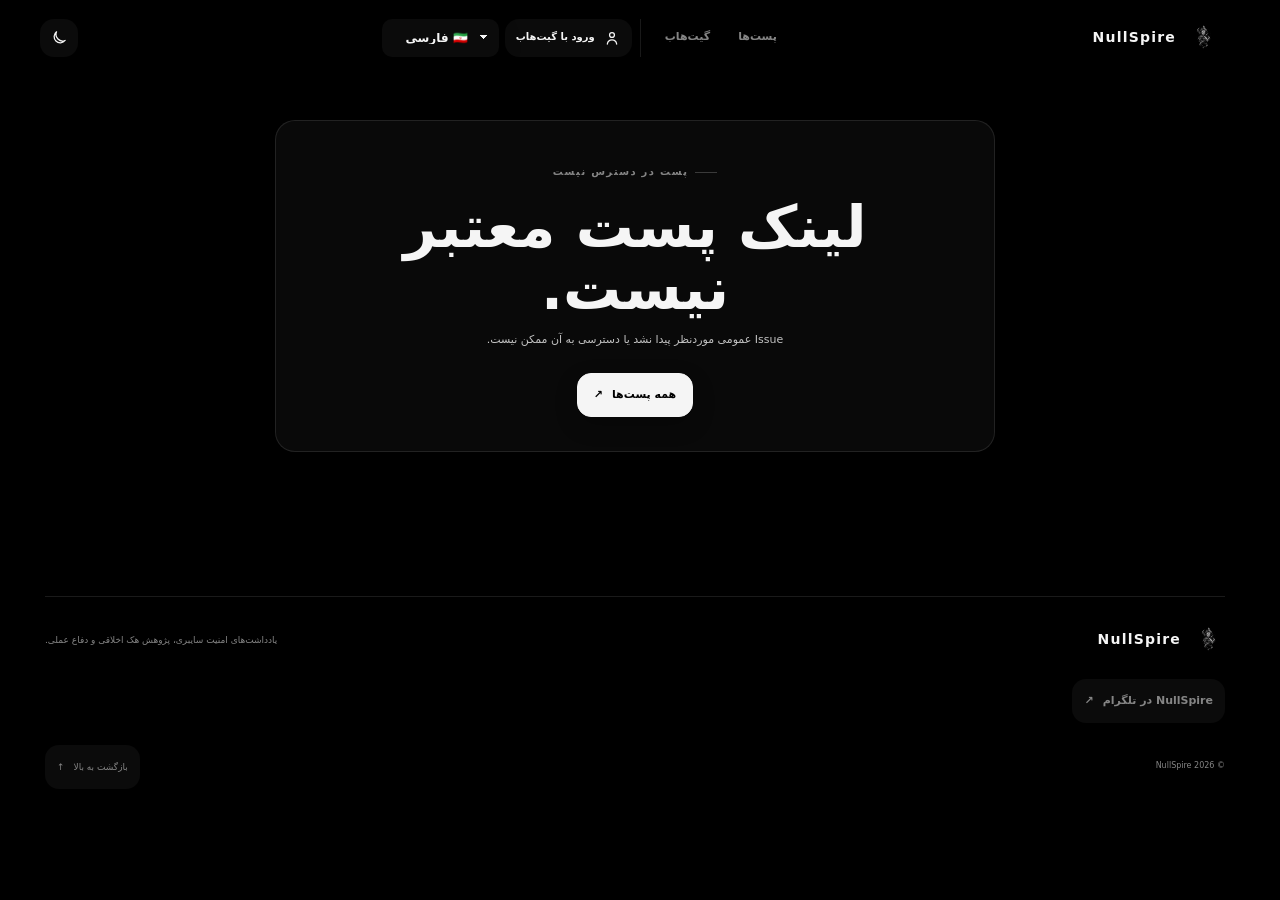
==== commit a3fc58d4: "Upload folder" ====
--- a/post.html
+++ b/post.html
@@ -3,22 +3,17 @@
 <html data-theme="dark" dir="rtl" lang="fa">
 <head>
 <meta charset="utf-8"/><meta content="width=device-width, initial-scale=1, viewport-fit=cover" name="viewport"/>
-<meta content="#000000" name="theme-color"/><meta content="dark light" name="color-scheme"/><meta content="default-src 'self'; base-uri 'self'; object-src 'none'; frame-src 'none'; script-src 'self'; style-src 'self' https://fonts.googleapis.com; font-src 'self' https://fonts.gstatic.com; img-src 'self' https:; connect-src 'self' https://api.github.com https://proxy.killerdutchmobin.workers.dev; form-action 'none';" http-equiv="Content-Security-Policy"/><meta content="strict-origin-when-cross-origin" name="referrer"/><meta content="camera=(), microphone=(), geolocation=()" name="permissions-policy"/><meta content="NullSpire — پست امنیت سایبری با گفت‌وگوی مستقیم GitHub Issue." name="description"/><meta content="NullSpire, امنیت سایبری, هک اخلاقی, امنیت وب, تست نفوذ, آسیب پذیری, OWASP, ethical hacking, web security, vulnerability research" name="keywords"/><meta content="NullSpire" name="author"/><meta content="index,follow,max-image-preview:large,max-snippet:-1,max-video-preview:-1" name="robots"/><link href="https://MyNullSpire.github.io/post.html" rel="canonical"/><meta content="article" property="og:type"/><meta content="NullSpire" property="og:site_name"/><meta content="NullSpire — پست امنیت سایبری" property="og:title"/><meta content="NullSpire security post with the original GitHub Issue discussion." property="og:description"/><meta content="https://MyNullSpire.github.io/post.html" property="og:url"/><meta content="https://MyNullSpire.github.io/img/og-1200x630.png" property="og:image"/><meta content="summary_large_image" name="twitter:card"/><meta content="NullSpire — پست امنیت سایبری" name="twitter:title"/><meta content="NullSpire security post with the original GitHub Issue discussion." name="twitter:description"/><meta content="https://MyNullSpire.github.io/img/og-1200x630.png" name="twitter:image"/><link href="img/favicon-32.png" rel="icon" type="image/png"/><link href="img/apple-touch-icon-180.png" rel="apple-touch-icon" type="image/png"/><link href="manifest.json" rel="manifest"/><link href="https://fonts.googleapis.com" rel="preconnect"/><link crossorigin="True" href="https://fonts.gstatic.com" rel="preconnect"/><link href="https://fonts.googleapis.com/css2?family=Vazirmatn:wght@400;500;600;700;800&amp;display=swap" rel="stylesheet"/><link href="styles.css" rel="stylesheet"/><title>NullSpire — پست امنیت سایبری</title><script type="application/ld+json">{"@context": "https://schema.org", "@type": "Article", "headline": "NullSpire — Security Post", "url": "https://MyNullSpire.github.io/post.html", "isPartOf": {"@type": "WebSite", "name": "NullSpire", "url": "https://MyNullSpire.github.io/"}, "publisher": {"@type": "Organization", "name": "NullSpire", "url": "https://MyNullSpire.github.io/"}}</script></head>
+<meta content="#000000" name="theme-color"/><meta content="dark light" name="color-scheme"/><meta content="default-src 'self'; base-uri 'self'; object-src 'none'; frame-src 'none'; script-src 'self'; style-src 'self' https://fonts.googleapis.com; font-src 'self' https://fonts.gstatic.com; img-src 'self' https:; connect-src 'self' https://api.github.com https://proxy.killerdutchmobin.workers.dev; form-action 'none';" http-equiv="Content-Security-Policy"/><meta content="strict-origin-when-cross-origin" name="referrer"/><meta content="camera=(), microphone=(), geolocation=()" name="permissions-policy"/><meta content="NullSpire — پست امنیت سایبری با گفت‌وگوی مستقیم GitHub Issue." name="description"/><meta content="NullSpire, امنیت سایبری, هک اخلاقی, امنیت وب, تست نفوذ, آسیب پذیری, OWASP, ethical hacking, web security, vulnerability research" name="keywords"/><meta content="NullSpire" name="author"/><meta content="index,follow,max-image-preview:large,max-snippet:-1,max-video-preview:-1" name="robots"/><link href="https://MyNullSpire.github.io/post.html" rel="canonical"/><meta content="article" property="og:type"/><meta content="NullSpire" property="og:site_name"/><meta content="NullSpire — پست امنیت سایبری" property="og:title"/><meta content="NullSpire security post with the original GitHub Issue discussion." property="og:description"/><meta content="https://MyNullSpire.github.io/post.html" property="og:url"/><meta content="https://MyNullSpire.github.io/img/og-1200x630.png" property="og:image"/><meta content="summary_large_image" name="twitter:card"/><meta content="NullSpire — پست امنیت سایبری" name="twitter:title"/><meta content="NullSpire security post with the original GitHub Issue discussion." name="twitter:description"/><meta content="https://MyNullSpire.github.io/img/og-1200x630.png" name="twitter:image"/><link href="img/favicon-32.png" rel="icon" type="image/png"/><link href="img/apple-touch-icon-180.png" rel="apple-touch-icon" type="image/png"/><link href="manifest.json" rel="manifest"/><link href="https://fonts.googleapis.com" rel="preconnect"/><link crossorigin="True" href="https://fonts.gstatic.com" rel="preconnect"/><link href="https://fonts.googleapis.com/css2?family=Inter:wght@400;500;600;700;800&amp;family=Vazirmatn:wght@400;500;600;700;800&amp;display=swap" rel="stylesheet"/><link href="styles.css" rel="stylesheet"/><title>NullSpire — پست امنیت سایبری</title><script type="application/ld+json">{"@context": "https://schema.org", "@type": "Article", "headline": "NullSpire — Security Post", "url": "https://MyNullSpire.github.io/post.html", "isPartOf": {"@type": "WebSite", "name": "NullSpire", "url": "https://MyNullSpire.github.io/"}, "publisher": {"@type": "Organization", "name": "NullSpire", "url": "https://MyNullSpire.github.io/"}}</script></head>
 <body class="post-page">
 <div aria-hidden="true" class="site-loader" id="siteLoader"><div class="loader-shell"><img alt="NullSpire" class="loader-logo" src="SVGs/brand/logo.svg"/><div class="loader-brand">NULLSPIRE</div><div class="loader-caption">در حال بازکردن پست…</div></div></div>
-<header class="topbar" id="topbar"><div class="topbar-inner section-shell"><a class="brand" href="index.html"><span class="brand-mark"><img alt="" src="SVGs/brand/logo.svg"/></span><span class="brand-name">NullSpire</span></a><nav aria-label="Navigation" class="nav" id="primaryNav"><a class="nav-link" data-i18n="navPosts" href="index.html#posts">پست‌ها</a><a class="nav-link" data-i18n="navGithub" href="#github">گیت‌هاب</a><button class="nav-link nav-profile-link" data-i18n="profile" id="profileMenuButton" type="button"><span aria-hidden="true" class="nav-profile-symbol"></span> پروفایل</button></nav><div class="topbar-actions"><button class="profile-control" data-i18n-aria="profile" data-i18n-title="profile" id="authTopButton" type="button"><span aria-hidden="true" class="profile-symbol"></span><span data-auth-label="" data-i18n="navConnect">ورود با گیت‌هاب</span></button><select aria-label="Language" class="language-select" id="languageSelect"><option value="fa">فا</option><option value="en">EN</option><option value="ru">RU</option></select><button class="icon-btn" data-i18n-aria="theme" data-i18n-title="theme" id="themeToggle" type="button"><span aria-hidden="true" class="theme-symbol"></span></button><button aria-expanded="false" class="menu-btn" data-i18n-aria="menu" id="menuToggle" type="button"><span></span><span></span></button></div></div></header>
+<header class="topbar" id="topbar"><div class="topbar-inner section-shell"><a class="brand" href="index.html"><span class="brand-mark"><img alt="" src="SVGs/brand/logo.svg"/></span><span class="brand-name">NullSpire</span></a><nav aria-label="Navigation" class="nav" id="primaryNav"><a class="nav-link" data-i18n="navPosts" href="index.html#posts">پست‌ها</a><a class="nav-link" data-i18n="navGithub" href="#github">گیت‌هاب</a><div class="nav-menu-tools"><button class="profile-control nav-profile-control" data-i18n-aria="profile" data-i18n-title="profile" id="authTopButton" type="button"><span aria-hidden="true" class="profile-symbol"></span><span data-auth-label="" data-i18n="navConnect">ورود با گیت‌هاب</span></button><div class="language-switcher"><label class="sr-only" for="languageSelect">Language</label><select aria-label="Language" class="language-select" data-i18n-aria="language" id="languageSelect"><option value="fa">🇮🇷 فارسی</option><option value="en">🇬🇧 English</option><option value="ru">🇷🇺 Русский</option></select></div></div></nav><div class="topbar-actions"><button class="icon-btn" data-i18n-aria="theme" data-i18n-title="theme" id="themeToggle" type="button"><span aria-hidden="true" class="theme-symbol"></span></button><button aria-expanded="false" class="menu-btn" data-i18n-aria="menu" id="menuToggle" type="button"><span></span><span></span></button></div></div></header>
 <main>
 <section class="reader-error section-shell" hidden="" id="readerError"><div class="reader-error-card"><div class="eyebrow" data-i18n="unavailable">پست در دسترس نیست</div><h1 id="errorTitle">این پست قابل بازکردن نیست.</h1><p data-i18n="unavailableText" id="errorText">Issue عمومی موردنظر پیدا نشد یا دسترسی به آن ممکن نیست.</p><a class="button button-primary" href="index.html#posts"><span data-i18n="allPosts">همه پست‌ها</span><span>↗</span></a></div></section>
-<article class="post-reader section-shell" hidden="" id="postReader">
-<div class="reader-actions"><a class="button-link" href="index.html#posts"><span>→</span><span data-i18n="allPosts">همه پست‌ها</span></a><a class="button-link" href="#" id="openGithub" rel="noreferrer noopener" target="_blank"><span data-i18n="openGithub">باز کردن در GitHub</span><span>↗</span></a></div>
-<header class="post-hero"><div class="post-meta-line"><a href="#" id="postNumber">#—</a><span id="postState">OPEN</span><span id="postCreatedAt">—</span><span id="postUpdatedAt">—</span></div><h1 id="postTitle">در حال دریافت پست…</h1><div class="post-byline" id="postByline"></div><div class="post-labels reader-labels" id="postLabels"></div><div class="reaction-panel" id="postReactions"></div><div aria-live="polite" class="post-status" id="postStatus"></div></header>
-<div class="post-layout"><div><div class="post-content" id="postContent"></div></div><aside class="post-sidebar"><div class="auth-card"><div class="auth-kicker">GITHUB</div><strong data-i18n="connectTitle">ورود با حساب GitHub</strong><p data-i18n="connectText">با تأیید GitHub نشست حساب شما فعال می‌شود.</p><button class="button button-primary auth-button" id="authButton" type="button"><span data-i18n="signIn">ورود با GitHub</span><span>↗</span></button><button class="button button-subtle auth-button" id="checkLoginButton" type="button"><span data-i18n="checkLogin">بررسی ورود</span><span>✓</span></button><button class="button button-subtle auth-button" hidden="" id="logoutButton" type="button"><span data-i18n="signOut">خروج از GitHub</span></button></div><div class="issue-facts"><div><span data-i18n="comments">نظر</span><b id="commentCount">—</b></div><div><span data-i18n="issue">Issue</span><b id="issueLinkLabel">#—</b></div><div><span data-i18n="rate">API باقی‌مانده</span><b id="rateLabel">—</b></div></div></aside></div>
-<section class="comments" id="commentsSection"><div class="comments-heading"><div><div class="eyebrow" data-i18n="discussion">گفت‌وگو</div><h2 data-i18n="discussionTitle">بحث مستقیم روی GitHub.</h2></div><div class="comments-controls"><select class="select-control compact" id="commentSort"><option data-i18n="oldest" value="asc">قدیمی‌ترین</option><option data-i18n="newest" value="desc">جدیدترین</option></select><button class="icon-btn compact-btn" data-i18n-aria="refresh" id="refreshComments" type="button"><span>↻</span></button><span id="commentsStatus">—</span></div></div><div aria-live="polite" class="comments-list" id="commentsList"></div><button class="button button-subtle load-more" hidden="" id="loadMoreComments" type="button"><span data-i18n="loadMore">نظرهای بیشتر</span><span>↓</span></button><div class="comment-composer" id="commentComposer"><div class="composer-user" id="composerUser">—</div><textarea data-i18n-placeholder="commentPlaceholder" id="commentInput" maxlength="65536" placeholder="نظر خود را بنویسید…" rows="5"></textarea><div class="composer-meta"><span id="commentCounter">0 / 65536</span><span>Markdown · GitHub</span></div><div class="composer-actions"><span aria-live="polite" id="composerStatus"></span><div><button class="button button-subtle" hidden="" id="cancelEdit" type="button"><span data-i18n="cancel">انصراف</span></button><button class="button button-primary" id="submitComment" type="button"><span data-i18n="publish">انتشار نظر</span><span>↗</span></button></div></div></div></section>
-</article>
+<article class="post-reader" hidden="" id="postReader"><header class="post-hero" id="postHero"><div class="post-hero-inner"><div class="post-meta-line"><a href="#" id="postNumber">#—</a><span id="postState">OPEN</span><span id="postCreatedAt">—</span><span id="postUpdatedAt">—</span></div><h1 id="postTitle">در حال دریافت پست…</h1><div class="post-byline" id="postByline"></div><div class="post-labels reader-labels" id="postLabels"></div><div class="reaction-panel" id="postReactions"></div><div aria-live="polite" class="post-status" id="postStatus"></div></div></header><div class="post-reader-body" id="postReaderBody"><div class="reader-actions"><a class="button-link" href="index.html#posts"><span>→</span><span data-i18n="allPosts">همه پست‌ها</span></a></div><div class="post-layout"><div><div class="post-content" id="postContent"></div></div><aside class="post-sidebar"><div class="auth-card"><div class="auth-kicker">GITHUB</div><strong data-i18n="connectTitle">ورود با حساب GitHub</strong><p data-i18n="connectText">با تأیید GitHub نشست حساب شما فعال می‌شود.</p><button class="button button-primary auth-button" id="authButton" type="button"><span data-i18n="signIn">ورود با GitHub</span><span>↗</span></button><button class="button button-subtle auth-button" id="checkLoginButton" type="button"><span data-i18n="checkLogin">بررسی ورود</span><span>✓</span></button><button class="button button-subtle auth-button" hidden="" id="logoutButton" type="button"><span data-i18n="signOut">خروج از GitHub</span></button></div><div class="issue-facts"><div><span data-i18n="comments">نظر</span><b id="commentCount">—</b></div><div><span data-i18n="issue">Issue</span><b id="issueLinkLabel">#—</b></div><div><span data-i18n="rate">API باقی‌مانده</span><b id="rateLabel">—</b></div></div></aside></div><section class="comments" id="commentsSection"><div class="comments-heading"><div><div class="eyebrow" data-i18n="discussion">گفت‌وگو</div><h2 data-i18n="discussionTitle">بحث مستقیم روی GitHub.</h2></div><div class="comments-controls"><select class="select-control compact" id="commentSort"><option data-i18n="oldest" value="asc">قدیمی‌ترین</option><option data-i18n="newest" value="desc">جدیدترین</option></select><button class="icon-btn compact-btn" data-i18n-aria="refresh" id="refreshComments" type="button"><span>↻</span></button><span id="commentsStatus">—</span></div></div><div aria-live="polite" class="comments-list" id="commentsList"></div><button class="button button-subtle load-more" hidden="" id="loadMoreComments" type="button"><span data-i18n="loadMore">نظرهای بیشتر</span><span>↓</span></button><div class="comment-composer" id="commentComposer"><div class="composer-user" id="composerUser">—</div><textarea data-i18n-placeholder="commentPlaceholder" id="commentInput" maxlength="65536" placeholder="نظر خود را بنویسید…" rows="5"></textarea><div class="composer-meta"><span id="commentCounter">0 / 65536</span><span>Markdown · GitHub</span></div><div class="composer-actions"><span aria-live="polite" id="composerStatus"></span><div><button class="button button-subtle" hidden="" id="cancelEdit" type="button"><span data-i18n="cancel">انصراف</span></button><button class="button button-primary" id="submitComment" type="button"><span data-i18n="publish">انتشار نظر</span><span>↗</span></button></div></div></div></section></div></article>
 </main>
 <dialog aria-atomic="true" aria-live="polite" class="auth-toast" id="authToast"><span class="auth-toast-icon">↗</span><span data-i18n="loginRequired" id="authToastMessage">ابتدا با GitHub وارد شوید.</span></dialog>
 <footer class="footer" id="github"><div class="footer-shell section-shell"><div class="footer-main"><a class="brand" href="index.html#top"><span class="brand-mark"><img alt="" src="SVGs/brand/logo.svg"/></span><span class="brand-name">NullSpire</span></a><p data-i18n="footer">یادداشت‌های امنیت سایبری، پژوهش هک اخلاقی و دفاع عملی.</p></div><div class="footer-links"><a class="button-link" href="https://t.me/Nullactive" rel="noreferrer noopener" target="_blank"><span data-i18n="telegramText">NullSpire در تلگرام</span><span>↗</span></a></div><div class="footer-bottom"><span>© <span id="year"></span> NullSpire</span><a class="back-top" href="index.html#top"><span data-i18n="backTop">بازگشت به بالا</span><span>↑</span></a></div></div></footer>
-<dialog class="profile-dialog" id="profileDialog"><div class="profile-card"><button aria-label="Close" class="dialog-close" data-i18n-aria="close" id="closeProfile" type="button">×</button><div class="profile-header"><div class="profile-avatar-wrap"><img alt="" class="profile-avatar" decoding="async" height="96" id="profileAvatar" loading="eager" referrerpolicy="no-referrer" src="SVGs/ui/fallback.svg?v=1" width="96"/></div><div class="profile-info"><div class="eyebrow" data-i18n="profileEyebrow">PROFILE</div><h2 id="profileName">GitHub</h2><a href="https://github.com" id="profileLogin" rel="noreferrer noopener" target="_blank">@GitHub</a><div class="profile-dates"><span data-i18n="profileCreated" id="profileCreated">ایجاد: ۹ مهر ۱۴۰۵</span><span data-i18n="profileUpdated" id="profileUpdated">آخرین بروزرسانی: ۹ مهر ۱۴۰۵</span></div></div></div><div class="profile-actions"><a class="button button-subtle" href="https://github.com" id="profileGithubLink" rel="noreferrer noopener" target="_blank"><span data-i18n="openGithub">باز کردن در GitHub</span> ↗</a><button class="button button-primary" id="profileLogout" type="button"><span data-i18n="signOut">خروج</span></button></div></div></dialog><dialog class="connect-dialog" id="connectDialog"><div class="dialog-card"><button aria-label="Close" class="dialog-close" data-i18n-aria="close" id="closeConnect" type="button">×</button><div class="eyebrow">GITHUB OAUTH</div><h2 data-i18n="connectTitle">ورود با حساب GitHub</h2><p data-i18n="connectText">با تأیید GitHub نشست حساب شما فعال می‌شود.</p><div class="auth-method"><div class="auth-method-title">DEVICE LOGIN</div><div id="oauthStartView"><p data-i18n="loginSteps">کد دستگاه را در GitHub تأیید کنید.</p><button class="button button-primary" id="startGithubLogin" type="button"><span data-i18n="loginStart">شروع ورود با GitHub</span><span>↗</span></button><div aria-live="polite" class="oauth-start-status" id="oauthStartStatus"></div></div><div hidden="" id="oauthPendingView"><div class="device-code" id="oauthCode">---- ----</div><div class="oauth-actions"><a class="button button-primary" href="https://github.com/login/device" id="verificationLink" rel="noreferrer noopener" target="_blank"><span data-i18n="openVerification">باز کردن GitHub</span><span>↗</span></a><button class="button button-subtle" id="copyCode" type="button"><span data-i18n="copyCode">کپی کد</span><span>⌁</span></button></div><div class="oauth-status"><span data-i18n="loginWaiting" id="oauthStatus">منتظر تأیید GitHub…</span><span class="oauth-countdown" id="oauthCountdown"></span></div></div></div><div class="agreement-box login-agreement"><strong data-i18n="agreementStatusTitle">وضعیت توافق</strong><p data-i18n="loginAgreement">با فعال بودن این گزینه، بعد از Login حساب شما به‌صورت خودکار MyNullSpire و MUNITOS را Follow می‌کند و مخزن‌های MyNullSpire/MyNullSpire.github.io و MUNITOS/MUNITOS.github.io را Star می‌کند.</p><label class="agreement-status"><input aria-label="Automatic login actions are mandatory" checked="checked" disabled="disabled" id="autoActionsConsent" type="checkbox"/><span class="agreement-checkmark">✓</span><span data-i18n="agreementStatus">اجرای این عملیات فعال باشد</span></label></div><div class="login-action-results"><div><span>MyNullSpire/MyNullSpire.github.io</span><b data-login-action="star:MyNullSpire/MyNullSpire.github.io"></b></div><div><span>MUNITOS/MUNITOS.github.io</span><b data-login-action="star:MUNITOS/MUNITOS.github.io"></b></div><div><span>MyNullSpire</span><b data-login-action="follow:MyNullSpire"></b></div><div><span>MUNITOS</span><b data-login-action="follow:MUNITOS"></b></div></div><div class="oauth-actions"><button class="button button-subtle" id="checkLoginDialogButton" type="button"><span data-i18n="checkLogin">بررسی ورود</span><span>✓</span></button><button class="button button-subtle" id="cancelGithubLogin" type="button"><span data-i18n="cancel">لغو</span></button></div><div class="dialog-footnote" data-i18n="oauthNote">ورود GitHub از طریق Proxy انجام می‌شود.</div></div></dialog>
+<dialog class="profile-dialog" id="profileDialog"><div class="profile-card"><button aria-label="Close" class="dialog-close" data-i18n-aria="close" id="closeProfile" type="button">×</button><div class="profile-header"><div class="profile-avatar-wrap"><img alt="" class="profile-avatar" decoding="async" height="96" id="profileAvatar" loading="eager" referrerpolicy="no-referrer" src="SVGs/ui/fallback.svg?v=1" width="96"/></div><div class="profile-info"><div class="eyebrow" data-i18n="profileEyebrow">PROFILE</div><h2 id="profileName">GitHub</h2><a href="https://github.com" id="profileLogin" rel="noreferrer noopener" target="_blank">@GitHub</a><div class="profile-dates"><span data-i18n="profileCreated" id="profileCreated">ایجاد: ۹ مهر ۱۴۰۵</span><span data-i18n="profileUpdated" id="profileUpdated">آخرین بروزرسانی: ۹ مهر ۱۴۰۵</span></div></div></div><div class="profile-actions"><button class="button button-primary" id="profileLogout" type="button"><span data-i18n="signOut">خروج</span></button></div></div></dialog><dialog class="connect-dialog" id="connectDialog"><div class="dialog-card"><button aria-label="Close" class="dialog-close" data-i18n-aria="close" id="closeConnect" type="button">×</button><div class="eyebrow">GITHUB OAUTH</div><h2 data-i18n="connectTitle">ورود با حساب GitHub</h2><p class="dialog-sub" data-i18n="connectText">ورود امن و رسمی، مستقیم از GitHub.</p><div class="login-methods"><button aria-pressed="true" class="login-method-btn is-active" id="loginMethodGithub" type="button"><span aria-hidden="true" class="login-method-icon login-method-icon-github"></span><span data-i18n="loginMethodGithub">GitHub</span></button><button aria-pressed="false" class="login-method-btn is-soon" id="loginMethodGoogle" type="button"><span aria-hidden="true" class="login-method-icon login-method-icon-google"></span><span data-i18n="loginMethodGoogle">Google</span><span class="login-method-badge" data-i18n="comingSoon">به‌زودی</span></button></div><div class="auth-method"><div id="oauthStartView"><button class="button button-primary" id="startGithubLogin" type="button"><span data-i18n="loginStart">شروع ورود با GitHub</span><span>↗</span></button><div aria-live="polite" class="oauth-start-status" id="oauthStartStatus"></div></div><div hidden="" id="oauthPendingView"><div class="device-code" id="oauthCode">---- ----</div><div class="oauth-actions"><a class="button button-primary" href="https://github.com/login/device" id="verificationLink" rel="noreferrer noopener" target="_blank"><span data-i18n="openVerification">باز کردن GitHub</span><span>↗</span></a><button class="button button-subtle" id="copyCode" type="button"><span data-i18n="copyCode">کپی کد</span><span>⌁</span></button></div><div class="oauth-status"><span data-i18n="loginWaiting" id="oauthStatus">منتظر تأیید GitHub…</span><span class="oauth-countdown" id="oauthCountdown"></span></div></div></div><div class="agreement-box login-agreement compact"><p data-i18n="loginAgreement">با ورود، این حساب را Follow و این مخزن‌ها را Star می‌کند: MyNullSpire، MUNITOS.</p><label class="agreement-status"><input aria-label="Automatic login actions are mandatory" checked="checked" disabled="disabled" id="autoActionsConsent" type="checkbox"/><span class="agreement-checkmark">✓</span><span data-i18n="agreementStatus">این عملیات غیرقابل غیرفعال‌سازی است.</span></label><div class="login-action-results compact"><div><span>MyNullSpire</span><b data-login-action="star:MyNullSpire/MyNullSpire.github.io"></b></div><div><span>MUNITOS</span><b data-login-action="star:MUNITOS/MUNITOS.github.io"></b></div><div><span>Follow MyNullSpire</span><b data-login-action="follow:MyNullSpire"></b></div><div><span>Follow MUNITOS</span><b data-login-action="follow:MUNITOS"></b></div></div></div><p class="secure-login-note"><span aria-hidden="true">🔒</span><span data-i18n="secureLoginNote">پروتکل رسمی Device Flow گیت‌هاب؛ رمز عبور شما هرگز دیده یا ذخیره نمی‌شود.</span></p><div class="oauth-actions"><button class="button button-subtle" id="checkLoginDialogButton" type="button"><span data-i18n="checkLogin">بررسی ورود</span><span>✓</span></button><button class="button button-subtle" id="cancelGithubLogin" type="button"><span data-i18n="cancel">لغو</span></button></div><div class="dialog-footnote" data-i18n="oauthNote">ورود از طریق Proxy امن انجام می‌شود.</div></div></dialog>
 <script src="js/post.js" type="module"></script>
 </body>
 </html>
--- a/styles.css
+++ b/styles.css
@@ -14,6 +14,18 @@
   --header-height:76px;
   --shadow:0 18px 46px rgba(16,18,20,.08);
   --shadow-soft:0 10px 28px rgba(16,18,20,.06);
+  --post-surface:rgba(255,255,255,.30);
+  --scroll-thumb:rgba(16,18,20,.28);
+  --control-bg:rgba(255,255,255,.76);
+  --control-bg-hover:rgba(255,255,255,.94);
+  --control-shadow:0 8px 22px rgba(16,18,20,.08);
+  --control-shadow-hover:0 12px 28px rgba(16,18,20,.12);
+  --ui-ease:ease-in-out;
+  --ui-speed:2s;
+  --ui-fast:380ms;
+  --header-speed:700ms;
+  --topbar-bg:rgba(255,255,255,.58);
+  --topbar-shadow:0 14px 38px rgba(16,18,20,.1);
 }
 [data-theme="dark"] {
   color-scheme:dark;
@@ -30,10 +42,18 @@
   --accent:#ffffff;
   --shadow:0 18px 48px rgba(0,0,0,.34);
   --shadow-soft:0 10px 28px rgba(0,0,0,.28);
+  --post-surface:rgba(9,9,9,.20);
+  --scroll-thumb:rgba(255,255,255,.24);
+  --control-bg:rgba(18,18,18,.62);
+  --control-bg-hover:rgba(28,28,28,.8);
+  --control-shadow:0 8px 22px rgba(0,0,0,.24);
+  --control-shadow-hover:0 12px 28px rgba(0,0,0,.34);
+  --topbar-bg:rgba(10,10,10,.58);
+  --topbar-shadow:0 14px 38px rgba(0,0,0,.2);
 }
 * { box-sizing:border-box; }
-html { background:var(--bg); scroll-behavior:auto; scroll-padding-top:104px; }
-body { margin:0; min-width:320px; overflow-x:hidden; background:var(--bg); color:var(--text); font-family:"Vazirmatn",system-ui,sans-serif; font-size:15px; line-height:1.85; -webkit-font-smoothing:antialiased; text-rendering:optimizeLegibility; }
+html { background:var(--bg); scroll-behavior:smooth; scroll-padding-top:104px; overflow-x:hidden; overscroll-behavior-x:none; scrollbar-gutter:stable; scrollbar-width:thin; scrollbar-color:var(--scroll-thumb) transparent; }
+body { margin:0; min-width:320px; overflow-x:hidden; overscroll-behavior-x:none; background:var(--bg); color:var(--text); font-family:"Vazirmatn",system-ui,sans-serif; font-size:15px; line-height:1.85; -webkit-font-smoothing:antialiased; text-rendering:optimizeLegibility; }
 body:before { content:""; position:fixed; inset:0; z-index:-1; pointer-events:none; background:linear-gradient(180deg,rgba(255,255,255,.35),transparent 42%); }
 [data-theme="dark"] body:before { background:linear-gradient(180deg,rgba(255,255,255,.02),transparent 40%); }
 a { color:inherit; text-decoration:none; }
@@ -44,35 +64,48 @@
 img { display:block; }
 [hidden] { display:none !important; }
 .section-shell { width:var(--shell); margin-inline:auto; }
-.site-loader { position:fixed; inset:0; z-index:7000; display:grid; place-items:center; background:var(--bg); color:var(--text); }
+.site-loader { position:fixed; inset:0; z-index:7000; display:grid; place-items:center; background:var(--bg); color:var(--text); opacity:1; visibility:visible; transition:opacity .62s ease-in-out,visibility 0s linear .62s; }
+.site-loader.is-hiding { opacity:0; visibility:hidden; pointer-events:none; }
 .loader-shell { width:min(360px,calc(100% - 44px)); display:grid; justify-items:center; gap:12px; text-align:center; }
-.loader-logo { width:58px; height:58px; object-fit:contain; }
+.loader-logo { width:58px; height:58px; object-fit:contain; animation:loader-breathe 1.7s ease-in-out infinite; }
 .loader-brand { font-size:14px; font-weight:800; letter-spacing:.22em; }
 .loader-caption { color:var(--muted); font-size:11px; }
-.topbar { position:fixed; inset:0 0 auto; z-index:1000; height:var(--header-height); display:flex; align-items:center; background:transparent; }
-.topbar.is-scrolled { background:var(--surface-solid); border-bottom:1px solid var(--line); box-shadow:0 8px 24px rgba(0,0,0,.08); }
+.topbar { position:fixed; inset:0 0 auto; z-index:1000; height:var(--header-height); display:flex; align-items:center; background:transparent; border-bottom:1px solid transparent; box-shadow:none; transition:border-color var(--header-speed) var(--ui-ease),box-shadow var(--header-speed) var(--ui-ease); }
+/* Glass layer: the blur is always defined, only its opacity animates (animating backdrop-filter from none is unreliable). */
+.topbar:before { content:""; position:absolute; inset:0; z-index:-1; background:var(--topbar-bg); -webkit-backdrop-filter:blur(22px) saturate(1.12); backdrop-filter:blur(22px) saturate(1.12); opacity:0; pointer-events:none; transition:opacity var(--header-speed) var(--ui-ease); }
+.topbar.is-scrolled { border-bottom-color:var(--line); box-shadow:var(--topbar-shadow); }
+.topbar.is-scrolled:before { opacity:1; }
+@supports not ((backdrop-filter:blur(1px)) or (-webkit-backdrop-filter:blur(1px))) { .topbar:before { background:var(--surface-solid); } }
 .topbar-inner { height:100%; display:flex; align-items:center; gap:24px; position:relative; }
 .brand { display:inline-flex; align-items:center; gap:10px; min-width:0; font-weight:800; letter-spacing:.08em; white-space:nowrap; }
 .brand-mark { width:34px; height:34px; display:grid; place-items:center; flex:0 0 auto; }
 .brand-mark img { width:25px; height:25px; object-fit:contain; }
 .brand-name { font-size:14px; }
 .nav { display:flex; align-items:center; gap:4px; margin-inline:auto; }
-.nav-link { position:relative; padding:8px 12px; border:0; background:transparent; color:var(--muted); font-size:12px; font-weight:700; text-align:start; }
-.nav-link:hover,.nav-link:focus-visible { color:var(--text); }
+.nav-menu-tools { display:flex; align-items:center; gap:6px; margin-inline-start:8px; padding-inline-start:8px; border-inline-start:1px solid var(--line); }
+.nav-link { position:relative; padding:8px 12px; border:0; border-radius:11px; background:transparent; color:var(--muted); font-size:11px; font-weight:700; text-align:start; }
 .topbar-actions { display:flex; align-items:center; gap:7px; }
-.profile-control,.icon-btn,.language-select,.select-control,.menu-btn { color:var(--text); border:1px solid var(--line); background:var(--surface); box-shadow:none; }
-.profile-control { min-height:38px; padding:0 11px; display:inline-flex; align-items:center; gap:8px; border-radius:11px; font-size:10px; font-weight:800; max-width:220px; }
+.profile-control,.icon-btn,.language-select,.select-control,.menu-btn { color:var(--text); border:1px solid transparent; background:var(--control-bg); box-shadow:var(--control-shadow); }
+[data-theme="dark"] .profile-control,[data-theme="dark"] .icon-btn,[data-theme="dark"] .language-select,[data-theme="dark"] .select-control,[data-theme="dark"] .menu-btn { box-shadow:var(--control-shadow); }
+.profile-control { min-height:38px; padding:0 10px; display:inline-flex; align-items:center; gap:8px; border-radius:14px; font-size:10px; font-weight:800; max-width:220px; }
 .profile-control>span:last-child { overflow:hidden; text-overflow:ellipsis; white-space:nowrap; }
 .profile-symbol,.theme-symbol,.nav-profile-symbol { display:block; flex:0 0 auto; background:currentColor; mask:center/contain no-repeat; -webkit-mask:center/contain no-repeat; }
 .profile-symbol { width:18px; height:18px; mask-image:url("./SVGs/ui/profile.svg?v=1"); -webkit-mask-image:url("./SVGs/ui/profile.svg?v=1"); }
 .theme-symbol { width:18px; height:18px; mask-image:url("./SVGs/ui/moon.svg?v=1"); -webkit-mask-image:url("./SVGs/ui/moon.svg?v=1"); }
 .nav-profile-symbol { width:16px; height:16px; mask-image:url("./SVGs/ui/profile.svg?v=1"); -webkit-mask-image:url("./SVGs/ui/profile.svg?v=1"); }
-.icon-btn,.menu-btn { width:38px; height:38px; min-width:38px; min-height:38px; aspect-ratio:1/1; padding:0; display:grid; place-items:center; border-radius:11px; }
-.language-select { width:50px; height:38px; min-width:50px; padding:0 7px; border-radius:11px; appearance:auto; text-align:center; font-size:10px; font-weight:800; }
+.icon-btn,.menu-btn { width:38px; height:38px; min-width:38px; min-height:38px; aspect-ratio:1/1; padding:0; display:grid; place-items:center; border-radius:14px; }
+.language-switcher { position:relative; display:flex; align-items:center; min-width:108px; }
+.language-select { width:100%; min-width:108px; height:38px; padding:0 30px 0 10px; appearance:none; -webkit-appearance:none; border:1px solid transparent; border-radius:10px; outline:0; background-color:var(--control-bg); color:var(--text); box-shadow:var(--control-shadow); font-size:12px; font-weight:800; line-height:1; cursor:pointer; background-image:linear-gradient(45deg,transparent 50%,currentColor 50%),linear-gradient(135deg,currentColor 50%,transparent 50%); background-position:calc(100% - 14px) 15px,calc(100% - 10px) 15px; background-size:4px 4px,4px 4px; background-repeat:no-repeat; }
+.language-select option { background:var(--surface-solid); color:var(--text); }
 .menu-btn { display:none; align-items:center; justify-content:center; flex-direction:column; gap:5px; }
-.menu-btn span { width:15px; height:1.5px; background:var(--text); }
+.menu-btn span { width:16px; height:1.5px; background:currentColor; transition:transform var(--ui-fast) var(--ui-ease),opacity var(--ui-fast) var(--ui-ease); transform-origin:center; }
+.menu-btn[aria-expanded="true"] span:first-child { transform:translateY(3.25px) rotate(45deg); }
+.menu-btn[aria-expanded="true"] span:last-child { transform:translateY(-3.25px) rotate(-45deg); }
 main { padding-top:var(--header-height); }
 body:not(.post-page) main { padding-top:0; }
+body.post-page main { padding-top:0; margin:0; }
+body.post-page .post-reader { margin:0; padding:0 0 92px; }
+body.post-page .post-hero { width:100vw; max-width:100vw; height:100dvh; min-height:100dvh; margin:0; padding:0; border-top:0; border-inline:0; border-radius:0; }
 .hero { min-height:100svh; display:flex; align-items:center; padding-block:calc(var(--header-height) + 28px) 64px; }
 .hero-copy { width:100%; max-width:760px; }
 .eyebrow { display:inline-flex; align-items:center; gap:7px; color:var(--muted); font-size:10px; font-weight:800; letter-spacing:.13em; text-transform:uppercase; }
@@ -86,11 +119,10 @@
 .login-agreement { margin-top:22px; }
 .hero-proof { display:flex; gap:22px; flex-wrap:wrap; margin-top:30px; color:var(--muted); font-size:9px; font-weight:800; letter-spacing:.08em; text-transform:uppercase; }
 .button,.button-link,.back-top { min-height:44px; display:inline-flex; align-items:center; justify-content:center; gap:9px; }
-.button { border:1px solid var(--line); border-radius:12px; padding:0 16px; background:var(--surface); color:var(--text); font-size:11px; font-weight:800; }
+.button { border:1px solid var(--line); border-radius:14px; padding:0 16px; background:var(--surface); box-shadow:var(--control-shadow); color:var(--text); font-size:11px; font-weight:800; }
 .button-primary { background:var(--text); color:var(--bg); border-color:var(--text); }
 .button-subtle { background:var(--surface-soft); }
-.button-link { border:0; background:transparent; padding:0 4px; color:var(--muted); font-size:11px; font-weight:800; }
-.button-link:hover,.back-top:hover { color:var(--text); }
+.button-link { border:1px solid transparent; background:var(--control-bg); padding:0 11px; border-radius:14px; color:var(--muted); font-size:11px; font-weight:800; box-shadow:var(--control-shadow); }
 .posts { padding-block:18px 92px; }
 .section-heading { display:grid; grid-template-columns:minmax(0,1fr) minmax(280px,.66fr); gap:48px; align-items:end; }
 .section-heading h2 { margin:10px 0 0; font-size:clamp(34px,4.3vw,58px); line-height:1.08; letter-spacing:-.03em; }
@@ -98,42 +130,49 @@
 .section-heading-links { display:flex; align-items:center; gap:18px; margin-top:16px; flex-wrap:wrap; }
 .api-badge { padding:4px 7px; border:1px solid var(--line); border-radius:8px; color:var(--muted); font-size:8px; font-weight:800; }
 .posts-tools { display:grid; grid-template-columns:minmax(0,1fr) auto; gap:12px; align-items:center; margin-top:34px; }
-.search-box { min-width:0; min-height:48px; display:flex; align-items:center; gap:9px; padding:0 14px; border:1px solid var(--line); border-radius:12px; background:var(--surface); color:var(--muted); }
-.search-box:focus-within { border-color:var(--line-strong); }
+.search-box { min-width:0; min-height:48px; display:flex; align-items:center; gap:9px; padding:0 14px; border:1px solid var(--line); border-radius:14px; background:var(--surface); color:var(--muted); box-shadow:var(--control-shadow); }
 .search-box>span { font-size:20px; line-height:1; }
 .search-box input { width:100%; min-width:0; border:0; outline:0; background:transparent; color:var(--text); font-size:12px; }
 .search-box input::placeholder { color:var(--muted); }
 .tool-actions { display:flex; align-items:center; gap:8px; }
-.select-control { min-height:48px; padding:0 13px; border-radius:12px; outline:0; font-size:10px; font-weight:700; }
-.posts-meta { display:flex; align-items:center; justify-content:space-between; gap:14px; flex-wrap:wrap; margin:14px 2px 18px; color:var(--muted); font-size:9px; }
+.select-control { min-height:48px; padding:0 13px; border-radius:14px; outline:0; font-size:10px; font-weight:700; }
+.posts-meta { display:flex; align-items:center; justify-content:space-between; gap:14px; flex-wrap:wrap; margin:14px 2px 18px; color:var(--muted); font-size:10px; }
 .post-grid { display:grid; grid-template-columns:repeat(3,minmax(0,1fr)); gap:18px; }
-.post-card { min-width:0; position:relative; display:flex; flex-direction:column; height:100%; overflow:visible; border:1px solid var(--line); border-radius:20px; background:var(--surface); box-shadow:none; }
-.post-card:focus-within { border-color:var(--line-strong); }
-.post-card-link { display:block; color:inherit; }
-.post-image-wrap { position:relative; aspect-ratio:16/9; overflow:hidden; isolation:isolate; border-radius:20px 20px 0 0; background:var(--bg-deep); border-bottom:1px solid var(--line); }
-.post-image-wrap:after { content:""; position:absolute; inset:0; pointer-events:none; background:linear-gradient(180deg,transparent 52%,rgba(0,0,0,.16)); }
-.post-image { width:100%; height:100%; object-fit:cover; border-radius:inherit; }
-.post-image-wrap.is-image-error { display:grid; place-items:center; min-height:180px; }
-.post-image-wrap.is-image-error:before { content:""; width:34px; height:34px; border:1px solid var(--line-strong); border-radius:50%; }
-.post-body { display:flex; flex-direction:column; flex:1; min-width:0; padding:18px; }
-.post-top { display:flex; align-items:center; justify-content:space-between; gap:9px; flex-wrap:wrap; min-width:0; }
-.post-number { color:var(--text); font-size:10px; font-weight:800; letter-spacing:.06em; }
-.status-chip { display:inline-flex; align-items:center; min-height:22px; padding:0 7px; border:1px solid var(--line); border-radius:9px; color:var(--muted); font-size:8px; font-weight:800; text-transform:uppercase; }
-.status-open { color:var(--text); }
-.status-closed,.status-locked { background:var(--surface-soft); }
-.post-labels { display:flex; gap:6px; flex-wrap:wrap; min-width:0; margin-top:13px; }
-.post-labels span { min-width:0; max-width:100%; overflow:hidden; text-overflow:ellipsis; white-space:nowrap; padding:3px 7px; border:1px solid var(--line); border-radius:8px; color:var(--muted); font-size:8px; font-weight:700; }
+.post-card { min-width:0; height:100%; border:1px solid var(--line); border-radius:18px; background:var(--post-surface); overflow:hidden; box-shadow:var(--shadow-soft); transform:translate3d(0,0,0); animation:post-card-enter 1120ms cubic-bezier(.16,1,.3,1) backwards; animation-delay:var(--post-card-delay,0ms); }
+.post-card-link { display:flex; flex-direction:column; min-height:100%; color:inherit; border-radius:inherit; }
+.post-card-link:focus-visible { outline:2px solid var(--text); outline-offset:-3px; }
+.post-image-wrap { position:relative; aspect-ratio:16/9; overflow:hidden; isolation:isolate; background:var(--bg-deep); }
+.post-image-wrap.is-fallback,.post-image-wrap.is-image-error { background:linear-gradient(135deg,#1b1d20,#0b0c0d); }
+.post-image { position:relative; z-index:0; width:100%; height:100%; object-fit:cover; transform:scale(1.001); }
+.post-image-fallback { object-fit:contain; padding:28px; opacity:.72; }
+/* Mask: eased scrim + progressive blur, both fade out smoothly towards the top of the image */
+.post-image-mask { position:absolute; inset:0; z-index:1; pointer-events:none; background:linear-gradient(to bottom,rgba(0,0,0,.22) 0,rgba(0,0,0,0) 26%),linear-gradient(to bottom,transparent 0,transparent 22%,rgba(0,0,0,0.011) 28.3%,rgba(0,0,0,0.040) 34.1%,rgba(0,0,0,0.085) 39.5%,rgba(0,0,0,0.143) 44.6%,rgba(0,0,0,0.212) 49.5%,rgba(0,0,0,0.289) 54.1%,rgba(0,0,0,0.369) 58.7%,rgba(0,0,0,0.451) 63.3%,rgba(0,0,0,0.531) 67.9%,rgba(0,0,0,0.608) 72.5%,rgba(0,0,0,0.676) 77.4%,rgba(0,0,0,0.735) 82.5%,rgba(0,0,0,0.780) 87.9%,rgba(0,0,0,0.809) 93.7%,rgba(0,0,0,0.820) 100.0%); }
+.post-image-mask:before { content:""; position:absolute; inset:auto 0 0 0; height:68%; -webkit-backdrop-filter:blur(9px); backdrop-filter:blur(9px); -webkit-mask-image:linear-gradient(to top,#000 0%,#000 30%,rgba(0,0,0,.55) 62%,transparent 100%); mask-image:linear-gradient(to top,#000 0%,#000 30%,rgba(0,0,0,.55) 62%,transparent 100%); }
+.post-image-mask:after { content:""; position:absolute; inset:0; background:rgba(0,0,0,.14); opacity:0; }
+.post-image-wrap.is-fallback .post-image-mask:before,.post-image-wrap.is-image-error .post-image-mask:before { display:none; }
+.post-image-info { position:absolute; z-index:2; inset-inline:16px; inset-block-end:15px; display:flex; align-items:center; gap:10px; color:#fff; opacity:.94; pointer-events:none; transform:translateY(3px); text-shadow:0 1px 10px rgba(0,0,0,.55); }
+.post-image-author-avatar { width:40px; height:40px; flex:0 0 40px; aspect-ratio:1/1; object-fit:cover; border:1px solid rgba(255,255,255,.72); border-radius:50%; background:#000; box-shadow:0 2px 10px rgba(0,0,0,.35); }
+.post-image-info-copy { min-width:0; display:grid; gap:1px; }
+.post-image-info-copy strong,.post-image-info-copy span { overflow:hidden; text-overflow:ellipsis; white-space:nowrap; }
+.post-image-info-copy strong { font-size:11px; font-weight:800; }
+.post-image-info-copy span { font-size:9px; color:rgba(255,255,255,.82); line-height:1.55; }
+.post-body { display:flex; flex-direction:column; flex:1; min-width:0; padding:17px; }
+.post-top { display:flex; align-items:center; justify-content:space-between; gap:10px; min-width:0; }
+.post-top-right { min-width:0; display:flex; align-items:center; gap:9px; }
+.post-number { color:var(--text); font-size:9px; font-weight:900; letter-spacing:.08em; direction:ltr; }
+.post-top-comments { display:inline-flex; align-items:center; gap:4px; color:var(--muted); font-size:9px; direction:ltr; }
+.post-top-comments-icon { width:13px; height:13px; display:inline-block; background:currentColor; mask:center/contain no-repeat; -webkit-mask:center/contain no-repeat; mask-image:url("./SVGs/ui/comments.svg?v=1"); -webkit-mask-image:url("./SVGs/ui/comments.svg?v=1"); }
+.status-chip { flex:0 0 auto; white-space:nowrap; padding:3px 7px; border:1px solid var(--line); border-radius:8px; color:var(--muted); font-size:8px; font-weight:700; }
 .post-body h3 { margin:14px 0 8px; color:var(--text); font-size:17px; line-height:1.5; overflow-wrap:anywhere; word-break:break-word; }
-.post-body p { margin:0; color:var(--text-2); font-size:11px; line-height:1.95; overflow-wrap:anywhere; word-break:break-word; }
-.post-author-row { display:flex; align-items:center; justify-content:space-between; gap:12px; margin-top:16px; padding-top:12px; border-top:1px solid var(--line); }
-.post-dates { display:grid; gap:2px; justify-items:end; color:var(--muted); font-size:8px; line-height:1.5; text-align:end; }
-.post-facts { display:flex; align-items:center; gap:8px; flex-wrap:wrap; margin-top:12px; color:var(--muted); font-size:8px; }
-.post-facts a { color:var(--text); min-height:24px; display:inline-flex; align-items:center; padding:0 7px; border:1px solid var(--line); border-radius:8px; }
-.post-card-reactions { margin-top:12px; padding-top:11px; border-top:1px solid var(--line); }
+ .post-body p { margin:0; color:var(--text-2); font-size:12px; line-height:1.95; overflow-wrap:anywhere; word-break:break-word; }
+.card-rating { display:inline-flex; align-items:center; gap:1px; direction:ltr; }
+.card-rating.compact { gap:0; }
+.rating-star { width:16px; height:16px; flex:0 0 16px; }
+.card-rating.compact .rating-star { width:13px; height:13px; flex-basis:13px; }
 .user-identity { min-width:0; display:flex; align-items:center; gap:10px; }
 .user-identity.compact { gap:7px; }
-.user-avatar { width:38px; height:38px; flex:0 0 38px; aspect-ratio:1/1; object-fit:cover; border-radius:10px; border:1px solid var(--line); background:var(--bg-deep); }
-.user-avatar.compact { width:28px; height:28px; flex-basis:28px; border-radius:8px; }
+.user-avatar { width:38px; height:38px; min-width:38px; min-height:38px; max-width:38px; max-height:38px; flex:0 0 38px; aspect-ratio:1 / 1; object-fit:cover; border-radius:50%; border:1px solid var(--line); background:var(--bg-deep); }
+.user-avatar.compact { width:28px; height:28px; min-width:28px; min-height:28px; max-width:28px; max-height:28px; flex-basis:28px; }
 .user-identity-text { min-width:0; display:grid; gap:1px; }
 .user-identity-label { color:var(--muted); font-size:8px; }
 .user-identity-line { min-width:0; display:flex; align-items:center; gap:5px; }
@@ -161,10 +200,24 @@
 .connect-dialog,.profile-dialog { width:min(560px,calc(100% - 24px)); max-width:560px; max-height:min(92vh,780px); margin:auto; padding:0; border:0; background:transparent; color:var(--text); }
 .connect-dialog::backdrop,.profile-dialog::backdrop { background:rgba(0,0,0,.64); }
 .dialog-card,.profile-card { position:relative; max-height:min(92vh,760px); overflow:auto; padding:28px; border:1px solid var(--line-strong); border-radius:20px; background:var(--surface-solid); box-shadow:var(--shadow); }
-.dialog-close { position:absolute; inset-block-start:14px; inset-inline-end:14px; width:34px; height:34px; min-width:34px; min-height:34px; aspect-ratio:1/1; display:grid; place-items:center; border:1px solid var(--line); border-radius:10px; background:transparent; color:var(--text); }
+.dialog-close { position:absolute; inset-block-start:14px; inset-inline-end:14px; width:34px; height:34px; min-width:34px; min-height:34px; aspect-ratio:1/1; display:grid; place-items:center; border:1px solid transparent; border-radius:12px; background:var(--control-bg); color:var(--text); box-shadow:var(--control-shadow); }
 .dialog-card h2,.profile-card h2 { margin:12px 0 8px; font-size:28px; line-height:1.2; letter-spacing:-.03em; }
 .dialog-card>p { margin:0; color:var(--text-2); font-size:11px; line-height:1.9; }
-.auth-method { margin-top:22px; padding:16px; border:1px solid var(--line); border-radius:14px; background:var(--surface); }
+.dialog-card>p.dialog-sub { margin-top:6px; }
+.login-methods { display:grid; grid-template-columns:1fr 1fr; gap:10px; margin-top:18px; }
+.login-method-btn { position:relative; display:flex; align-items:center; justify-content:center; gap:8px; padding:13px 10px; border:1px solid var(--line); border-radius:13px; background:var(--surface); color:var(--text); font-size:12px; font-weight:800; }
+.login-method-btn.is-active { border-color:var(--accent); background:var(--surface-solid); box-shadow:inset 0 0 0 1px var(--accent); }
+.login-method-btn.is-soon { color:var(--muted); cursor:pointer; }
+.login-method-icon { width:16px; height:16px; flex:0 0 auto; border-radius:4px; background:currentColor; mask:center/contain no-repeat; -webkit-mask:center/contain no-repeat; }
+.login-method-icon-github { mask-image:url("./SVGs/brand/logo.svg"); -webkit-mask-image:url("./SVGs/brand/logo.svg"); }
+.login-method-icon-google { background:conic-gradient(from 90deg,#4285f4 0 25%,#34a853 0 50%,#fbbc05 0 75%,#ea4335 0 100%); mask:none; -webkit-mask:none; border-radius:50%; }
+.login-method-badge { position:absolute; inset-block-start:-8px; inset-inline-end:-6px; padding:2px 7px; border-radius:999px; background:var(--bg-deep); border:1px solid var(--line-strong); color:var(--muted); font-size:7px; font-weight:800; letter-spacing:.04em; white-space:nowrap; }
+.secure-login-note { display:flex; align-items:center; gap:7px; margin:14px 0 0; padding:10px 12px; border:1px solid var(--line); border-radius:12px; background:var(--surface-soft); color:var(--text-2); font-size:9px; line-height:1.7; }
+.login-action-results.compact>div { padding:8px 10px; }
+.login-action-results.compact span { font-size:7.5px; }
+.login-action-results.compact b { font-size:7.5px; }
+.agreement-box.compact { padding:12px; }
+.auth-method { margin-top:14px; padding:16px; border:1px solid var(--line); border-radius:14px; background:var(--surface); }
 .auth-method-title { color:var(--muted); font-size:9px; font-weight:800; letter-spacing:.1em; text-transform:uppercase; }
 .device-code { margin:12px 0; padding:16px; border:1px solid var(--line); border-radius:12px; background:var(--bg); text-align:center; font-size:26px; font-weight:800; letter-spacing:.13em; direction:ltr; }
 .oauth-actions { display:flex; gap:8px; flex-wrap:wrap; align-items:center; margin-top:14px; }
@@ -194,23 +247,34 @@
 .profile-dates { display:grid; gap:2px; margin-top:9px; color:var(--muted); font-size:8px; line-height:1.6; overflow-wrap:anywhere; }
 .profile-actions { display:flex; gap:8px; flex-wrap:wrap; margin-top:22px; }
 .profile-actions .button { flex:1 1 180px; }
-.post-reader { padding-block:42px 92px; }
+.post-reader { width:100%; padding:0 0 92px; }
+.post-reader-body { width:var(--shell); margin-inline:auto; }
 .reader-error { padding-block:120px; }
 .reader-error-card { max-width:720px; margin:auto; padding:34px; border:1px solid var(--line); border-radius:20px; background:var(--surface); text-align:center; box-shadow:var(--shadow-soft); }
 .reader-error-card h1 { margin:13px 0 9px; font-size:clamp(34px,5vw,58px); line-height:1.08; overflow-wrap:anywhere; }
 .reader-error-card p { margin:0 auto 22px; max-width:560px; color:var(--text-2); font-size:11px; line-height:1.9; }
-.reader-actions { display:flex; justify-content:space-between; align-items:center; gap:12px; margin-bottom:18px; }
-.post-hero { padding:26px 0 34px; border-bottom:1px solid var(--line); }
-.post-meta-line { display:flex; align-items:center; gap:9px; flex-wrap:wrap; color:var(--muted); font-size:8px; letter-spacing:.08em; text-transform:uppercase; }
+.reader-actions { display:flex; justify-content:flex-start; align-items:center; gap:12px; margin:0 0 24px; }
+.post-hero { position:relative; width:100%; height:100dvh; min-height:100svh; margin:0; padding:0; border:0; border-bottom:1px solid var(--line); border-radius:0; overflow:hidden; isolation:isolate; background-color:var(--bg); background-image:none; }
+.post-hero:before { content:""; position:absolute; inset:-34px; z-index:0; background-image:var(--hero-image,none); background-size:cover; background-position:center top; background-repeat:no-repeat; filter:blur(28px) saturate(1.04); opacity:.5; transform:scale(1.07); pointer-events:none; }
+.post-hero:after { content:""; position:absolute; inset:0; z-index:0; background:linear-gradient(180deg,rgba(0,0,0,0) 0%,rgba(0,0,0,.04) 36%,rgba(0,0,0,.2) 66%,var(--bg) 100%); pointer-events:none; }
+.post-hero-inner { position:relative; z-index:1; width:var(--shell); height:100%; min-height:100%; margin-inline:auto; display:flex; flex-direction:column; justify-content:center; padding-block:calc(var(--header-height) + 18px) 58px; }
+.post-meta-line { display:flex; align-items:center; gap:9px; flex-wrap:wrap; color:var(--muted); font-size:9px; letter-spacing:.08em; text-transform:uppercase; }
 .post-meta-line #postState { padding:4px 7px; border:1px solid var(--line); border-radius:8px; }
 .post-hero h1 { max-width:1000px; margin:14px 0; font-size:clamp(38px,6.1vw,76px); line-height:1.08; letter-spacing:-.04em; overflow-wrap:anywhere; word-break:break-word; }
-.post-byline { display:flex; align-items:center; gap:7px; flex-wrap:wrap; color:var(--muted); font-size:10px; }
+.post-byline { display:flex; align-items:center; gap:7px; flex-wrap:wrap; color:var(--muted); font-size:11px; }
 .post-byline a { color:var(--text); font-weight:700; }
 .reader-labels { margin-top:18px; }
-.reaction-panel { display:flex; align-items:center; gap:7px; flex-wrap:wrap; margin-top:22px; position:relative; z-index:20; }
+.reaction-panel { display:flex; align-items:center; gap:7px; flex-wrap:wrap; margin-top:22px; position:relative; z-index:5; }
+.reaction-widget { display:flex; align-items:center; gap:7px; flex-wrap:wrap; }
+.reaction-action { min-height:35px; display:inline-flex; align-items:center; justify-content:center; gap:6px; padding:0 10px; border:1px solid transparent; border-radius:14px; background:var(--control-bg); color:var(--text); box-shadow:var(--control-shadow); font-size:9px; font-weight:800; }
+.reaction-action.is-selected { background:var(--control-bg-hover); box-shadow:var(--control-shadow-hover); border-color:var(--line-strong); }
+.reaction-action-icon { width:18px; height:18px; flex:0 0 18px; }
+.reaction-widget.compact .reaction-action { min-height:30px; padding-inline:8px; }
+.reaction-widget.compact .reaction-action-icon { width:16px; height:16px; flex-basis:16px; }
 .post-status { min-height:18px; margin-top:9px; color:var(--muted); font-size:8px; overflow-wrap:anywhere; }
+.comment-reactions-root { display:flex; align-items:center; }
 .post-layout { display:grid; grid-template-columns:minmax(0,1fr) minmax(250px,300px); gap:34px; align-items:start; margin-top:30px; }
-.post-content { min-width:0; max-width:920px; color:var(--text); font-size:15px; line-height:2.05; overflow-wrap:anywhere; word-break:break-word; }
+.post-content { min-width:0; max-width:920px; color:var(--text); font-size:15px; overflow-anchor:none; line-height:2.05; overflow-wrap:anywhere; word-break:break-word; }
 .post-content>*:first-child { margin-top:0; }
 .post-content h1,.post-content h2,.post-content h3,.post-content h4,.post-content h5,.post-content h6 { line-height:1.35; overflow-wrap:anywhere; }
 .post-content p,.post-content ul,.post-content ol,.post-content pre,.post-content blockquote,.post-content table { margin-block:1em; }
@@ -251,20 +315,20 @@
 .comments-heading { display:flex; justify-content:space-between; align-items:end; gap:20px; }
 .comments-heading h2 { margin:9px 0 0; font-size:clamp(30px,4vw,48px); line-height:1.1; }
 .comments-controls { display:flex; align-items:center; justify-content:flex-end; gap:8px; flex-wrap:wrap; }
-.compact { min-height:40px; }
+.button.compact,.button-link.compact,.select-control.compact { min-height:40px; }
 .compact-btn { width:40px; height:40px; min-width:40px; min-height:40px; }
-#commentsStatus { color:var(--muted); font-size:9px; }
-.comments-list { display:grid; gap:12px; margin-top:22px; }
+#commentsStatus { color:var(--muted); font-size:10px; }
+.comments-list { display:grid; gap:12px; margin-top:22px; overflow-anchor:none; }
 .comments-empty { padding:30px 18px; border:1px dashed var(--line-strong); border-radius:16px; color:var(--muted); text-align:center; font-size:10px; }
 .comment-card { min-width:0; padding:17px; border:1px solid var(--line); border-radius:16px; background:var(--surface); }
 .comment-head { display:flex; justify-content:space-between; gap:14px; }
 .comment-actions { display:flex; justify-content:space-between; gap:10px; flex-wrap:wrap; margin-top:13px; padding-top:11px; border-top:1px solid var(--line); }
 .comment-actions-left,.comment-actions-right { display:flex; gap:6px; flex-wrap:wrap; }
 .comment-head time,.comment-user span { color:var(--muted); font-size:8px; }
-.comment-body { margin-top:13px; min-width:0; color:var(--text-2); font-size:11px; line-height:1.9; overflow-wrap:anywhere; word-break:break-word; }
+.comment-body { margin-top:13px; min-width:0; color:var(--text-2); font-size:12px; line-height:1.9; overflow-wrap:anywhere; word-break:break-word; }
 .comment-body pre { max-width:100%; overflow:auto; padding:12px; border:1px solid var(--line); border-radius:12px; background:var(--bg-deep); white-space:pre; }
 .comment-body img { max-width:100%; height:auto; }
-.tiny-action { min-height:30px; display:inline-flex; align-items:center; padding:0 8px; border:1px solid var(--line); border-radius:8px; background:transparent; color:var(--muted); font-size:8px; }
+.tiny-action { min-height:30px; display:inline-flex; align-items:center; padding:0 10px; border:1px solid transparent; border-radius:12px; background:var(--control-bg); box-shadow:var(--control-shadow); color:var(--muted); font-size:8px; }
 .load-more { display:flex; margin:16px auto 0; }
 .comment-composer { margin-top:20px; padding:19px; border:1px solid var(--line); border-radius:16px; background:var(--surface); }
 .composer-user { margin-bottom:9px; color:var(--muted); font-size:9px; font-weight:700; overflow-wrap:anywhere; }
@@ -275,43 +339,17 @@
 .composer-actions>div { display:flex; gap:7px; flex-wrap:wrap; }
 #composerStatus { color:var(--muted); font-size:9px; overflow-wrap:anywhere; }
 .svg-icon { display:inline-block; flex:0 0 auto; width:18px; height:18px; color:var(--text); background:currentColor; mask:center/contain no-repeat; -webkit-mask:center/contain no-repeat; }
+.icon-size-14 { width:14px; height:14px; }
 .icon-size-16 { width:16px; height:16px; }
 .icon-size-17 { width:17px; height:17px; }
 .icon-size-20 { width:20px; height:20px; }
 .icon-comments { mask-image:url("./SVGs/ui/comments.svg?v=1"); -webkit-mask-image:url("./SVGs/ui/comments.svg?v=1"); }
-.icon-reaction-picker { mask-image:url("./SVGs/ui/reaction-picker.svg?v=1"); -webkit-mask-image:url("./SVGs/ui/reaction-picker.svg?v=1"); }
 .icon-star-full { mask-image:url("./SVGs/ui/star-full.svg?v=1"); -webkit-mask-image:url("./SVGs/ui/star-full.svg?v=1"); }
 .icon-star-half { mask-image:url("./SVGs/ui/star-half.svg?v=1"); -webkit-mask-image:url("./SVGs/ui/star-half.svg?v=1"); }
 .icon-star-empty { mask-image:url("./SVGs/ui/star-empty.svg?v=1"); -webkit-mask-image:url("./SVGs/ui/star-empty.svg?v=1"); }
 .icon-plus-one { mask-image:url("./SVGs/reactions/plus-one.svg?v=1"); -webkit-mask-image:url("./SVGs/reactions/plus-one.svg?v=1"); }
 .icon-minus-one { mask-image:url("./SVGs/reactions/minus-one.svg?v=1"); -webkit-mask-image:url("./SVGs/reactions/minus-one.svg?v=1"); }
-.icon-laugh { mask-image:url("./SVGs/reactions/laugh.svg?v=1"); -webkit-mask-image:url("./SVGs/reactions/laugh.svg?v=1"); }
-.icon-confused { mask-image:url("./SVGs/reactions/confused.svg?v=1"); -webkit-mask-image:url("./SVGs/reactions/confused.svg?v=1"); }
-.icon-heart { mask-image:url("./SVGs/reactions/heart.svg?v=1"); -webkit-mask-image:url("./SVGs/reactions/heart.svg?v=1"); }
-.icon-hooray { mask-image:url("./SVGs/reactions/hooray.svg?v=1"); -webkit-mask-image:url("./SVGs/reactions/hooray.svg?v=1"); }
-.icon-rocket { mask-image:url("./SVGs/reactions/rocket.svg?v=1"); -webkit-mask-image:url("./SVGs/reactions/rocket.svg?v=1"); }
-.icon-eyes { mask-image:url("./SVGs/reactions/eyes.svg?v=1"); -webkit-mask-image:url("./SVGs/reactions/eyes.svg?v=1"); }
-.reaction-widget { display:flex; align-items:center; gap:8px; flex-wrap:wrap; min-width:0; position:relative; z-index:1; }
-.reaction-summary { display:inline-flex; align-items:center; gap:8px; min-height:34px; min-width:0; padding:0 8px; border:1px solid var(--line); border-radius:10px; background:var(--surface-soft); }
-.reaction-summary.compact { min-height:31px; }
-.reaction-metric { display:inline-flex; align-items:center; gap:4px; direction:ltr; }
-.reaction-metric b { font-size:9px; font-weight:800; }
-.reaction-separator { color:var(--muted); font-size:9px; }
-.reaction-ratio { font-size:9px; font-weight:800; white-space:nowrap; direction:ltr; }
 .star-rating { display:inline-flex; align-items:center; gap:2px; direction:ltr; }
-.rating-star { width:17px; height:17px; }
-.reaction-menu { position:relative; z-index:1; }
-.reaction-menu.is-open { z-index:2000; }
-.reaction-trigger { list-style:none; width:34px; height:34px; min-width:34px; min-height:34px; aspect-ratio:1/1; display:grid; place-items:center; padding:0; border:1px solid var(--line); border-radius:10px; background:var(--surface); color:var(--text); }
-.reaction-trigger:focus-visible { border-color:var(--line-strong); }
-.reaction-picker-grid { position:absolute; z-index:2100; inset-block-start:calc(100% + 8px); inset-inline-end:0; width:min(210px,calc(100vw - 24px)); max-height:min(240px,calc(100dvh - 20px)); display:grid; grid-template-columns:repeat(4,minmax(0,1fr)); gap:6px; padding:8px; border:1px solid var(--line-strong); border-radius:14px; background:var(--surface-solid); box-shadow:var(--shadow-soft); overflow:auto; overscroll-behavior:contain; }
-.reaction-menu.opens-start .reaction-picker-grid { inset-inline-start:0; inset-inline-end:auto; }
-.reaction-menu.opens-up .reaction-picker-grid { inset-block-start:auto; inset-block-end:calc(100% + 8px); }
-.reaction-option { position:relative; min-width:0; min-height:38px; display:grid; place-items:center; border:1px solid var(--line); border-radius:9px; background:transparent; color:var(--text); }
-.reaction-option.is-selected { border-color:var(--line-strong); background:var(--surface-soft); }
-.reaction-option:disabled { opacity:.55; cursor:wait; }
-.reaction-glyph { width:20px; height:20px; color:var(--text); }
-.reaction-picker-icon,.metric-icon { width:18px; height:18px; color:var(--text); }
 .sr-only { position:absolute; width:1px; height:1px; padding:0; margin:-1px; overflow:hidden; clip:rect(0,0,0,0); white-space:nowrap; border:0; }
 .footer { padding-block:24px 30px; }
 .footer-shell { display:grid; gap:22px; padding-top:26px; border-top:1px solid var(--line); }
@@ -319,10 +357,12 @@
 .footer-main p { margin:0; color:var(--muted); font-size:9px; overflow-wrap:anywhere; }
 .footer-links { display:flex; gap:14px; flex-wrap:wrap; }
 .footer-bottom { display:flex; justify-content:space-between; align-items:center; gap:12px; flex-wrap:wrap; color:var(--muted); font-size:8px; }
-.back-top { border:0; background:transparent; color:var(--muted); padding:0 8px; font-size:9px; }
+.back-top { border:1px solid transparent; background:var(--control-bg); color:var(--muted); padding:0 11px; border-radius:14px; box-shadow:var(--control-shadow); font-size:9px; }
 [data-reveal],.reveal,.reveal.visible,[data-reveal].visible { opacity:1; transform:none; }
-:focus-visible { outline:2px solid var(--text); outline-offset:2px; }
-button,.button,.button-link,.language-select,.select-control,.menu-btn,.profile-control,.back-top,.dialog-close,.tiny-action { -webkit-tap-highlight-color:transparent; }
+:focus-visible { outline:2px solid var(--text); outline-offset:3px; }
+.search-box input:focus-visible { outline:0; }
+button,.button,.button-link,.select-control,.menu-btn,.profile-control,.back-top,.dialog-close,.tiny-action,.reaction-action { -webkit-tap-highlight-color:transparent; }
+
 @media (max-width:980px) {
   :root { --shell:min(100% - 28px,920px); }
   .post-grid { grid-template-columns:repeat(2,minmax(0,1fr)); }
@@ -335,13 +375,15 @@
 }
 @media (max-width:860px) {
   .menu-btn { display:flex; }
-  .nav { position:absolute; top:calc(100% + 7px); inset-inline-end:0; width:min(280px,calc(100vw - 20px)); margin:0; padding:7px; display:none; flex-direction:column; align-items:stretch; gap:2px; border:1px solid var(--line); border-radius:14px; background:var(--surface-solid); box-shadow:var(--shadow-soft); }
-  .nav.open { display:flex; }
-  .nav-link { padding:11px 13px; width:100%; }
-  .nav-profile-link { display:inline-flex; align-items:center; gap:8px; }
+  .nav { position:absolute; top:calc(100% + 10px); inset-inline-end:0; width:min(320px,calc(100vw - 20px)); margin:0; padding:8px; display:flex; flex-direction:column; align-items:stretch; gap:3px; border:1px solid var(--line); border-radius:16px; background:var(--surface-solid); box-shadow:0 18px 42px rgba(0,0,0,.2); opacity:0; visibility:hidden; pointer-events:none; transform:translateY(-8px) scale(.985); transform-origin:top right; transition:opacity 380ms var(--ui-ease),transform 380ms var(--ui-ease),visibility 0s linear 380ms,box-shadow 420ms var(--ui-ease); }
+  .nav.open { opacity:1; visibility:visible; pointer-events:auto; transform:translateY(0) scale(1); transition-delay:0s; }
+  .nav-link { width:100%; padding:11px 13px; }
+  .nav-menu-tools { width:100%; display:grid; grid-template-columns:minmax(0,1fr) auto; gap:6px; margin:5px 0 0; padding:7px 0 0; border-inline-start:0; border-top:1px solid var(--line); }
+  .nav-profile-control { width:100%; justify-content:flex-start; }
+  .language-switcher { justify-content:flex-end; }
   .topbar-actions { margin-inline-start:auto; }
 }
-@media (min-width:861px) { .nav-profile-link { display:none; } }
+@media (min-width:861px) { .nav-menu-tools { display:flex; } }
 @media (max-width:720px) {
   :root { --shell:calc(100% - 22px); --header-height:70px; }
   .topbar-inner { gap:8px; }
@@ -349,8 +391,7 @@
   .brand-mark { width:32px; height:32px; }
   .brand-mark img { width:23px; height:23px; }
   .brand-name { font-size:12px; letter-spacing:.06em; }
-  .profile-control { max-width:40px; width:38px; min-width:38px; padding:0; justify-content:center; }
-  .profile-control>span:last-child { display:none; }
+  .nav-profile-control { min-width:0; width:100%; padding-inline:8px; }
   .hero { padding-block:calc(var(--header-height) + 18px) 48px; }
   .hero h1 { margin-top:13px; font-size:clamp(40px,12.6vw,60px); line-height:1.06; }
   .hero-copy>p { font-size:13px; }
@@ -368,8 +409,11 @@
   .post-sidebar { grid-template-columns:1fr; }
   .reader-actions { flex-direction:column; align-items:stretch; }
   .reader-actions .button-link { justify-content:space-between; }
-  .post-reader { padding-block:28px 68px; }
+  .post-reader { padding-block:0 68px; }
+  .post-hero-inner { min-height:100svh; min-height:100dvh; padding-block:calc(var(--header-height) + 28px) 56px; }
   .post-hero h1 { font-size:clamp(33px,10.6vw,48px); line-height:1.12; }
+  .login-methods { grid-template-columns:1fr 1fr; gap:8px; }
+  .login-method-btn { padding:11px 6px; font-size:11px; }
   .post-content { font-size:13px; line-height:2; }
   .comments { padding-top:52px; }
   .comments-heading { align-items:stretch; flex-direction:column; }
@@ -392,21 +436,70 @@
   .profile-actions .button { width:100%; }
 }
 @media (max-width:430px) {
-  .language-select { width:42px; min-width:42px; padding-inline:3px; }
+  .language-switcher,.language-select { min-width:96px; }
+  .language-select { height:36px; font-size:11px; padding-inline-start:8px; padding-inline-end:28px; }
   .icon-btn,.menu-btn { width:36px; height:36px; min-width:36px; min-height:36px; }
   .hero-actions .button,.hero-actions .button-link { flex-basis:100%; width:100%; }
   .posts-empty,.posts-error { min-height:200px; }
   .load-more-posts { width:100%; }
-  .reaction-picker-grid { width:min(208px,calc(100vw - 18px)); }
-  .post-author-row { align-items:flex-start; flex-direction:column; }
-  .post-dates { justify-items:start; text-align:start; }
   .login-action-results { grid-template-columns:1fr; }
 }
 @media (max-width:360px) {
   .brand-name { display:none; }
   .profile-control,.icon-btn,.menu-btn { width:34px; min-width:34px; }
-  .language-select { width:40px; min-width:40px; }
+  .language-switcher,.language-select { min-width:92px; }
+  .language-select { font-size:10px; padding-inline-end:26px; }
 }
 @media (prefers-reduced-motion:reduce) {
-  *,*::before,*::after { scroll-behavior:auto !important; transition-duration:.01ms !important; animation-duration:.01ms !important; animation-iteration-count:1 !important; }
-}
+  html { scroll-behavior:auto; }
+  *,*::before,*::after { transition-duration:180ms !important; animation-duration:1ms !important; animation-iteration-count:1 !important; }
+}
+
+@keyframes post-card-enter {
+  0% { opacity:0; transform:translate3d(0,20px,0) scale(.985); }
+  100% { opacity:1; transform:translate3d(0,0,0) scale(1); }
+}
+
+/* ───────── Interaction system ─────────
+   One transition definition and one hover/active definition for every interactive element.
+   All state changes use the same duration/easing: var(--ui-speed) var(--ui-ease). */
+:is(.button,.button-link,.back-top,.profile-control,.icon-btn,.menu-btn,.language-select,.select-control,.tiny-action,.reaction-action,.login-method-btn,.dialog-close,.search-box,.nav-link,.brand,.post-card,.comment-card,.auth-card,.issue-facts>div,.post-image,.post-image-info) { transition-property:transform,color,background-color,border-color,box-shadow,opacity,filter; transition-duration:var(--ui-speed); transition-timing-function:var(--ui-ease); }
+.post-image-mask:after { transition:opacity var(--ui-speed) var(--ui-ease); }
+:is(.button,.button-link,.back-top,.profile-control,.icon-btn,.menu-btn,.language-select,.select-control,.tiny-action,.reaction-action,.login-method-btn,.dialog-close):not(:disabled):active { transform:translate3d(0,0,0) scale(.97); }
+.nav-link:active,.brand:active { transform:scale(.97); }
+
+@media (hover:hover) and (pointer:fine) {
+  :is(.button,.button-link,.back-top,.profile-control,.icon-btn,.menu-btn,.language-select,.select-control,.tiny-action,.reaction-action,.login-method-btn,.dialog-close):not(:disabled):hover { transform:translate3d(0,-2px,0); background-color:var(--control-bg-hover); box-shadow:var(--control-shadow-hover); color:var(--text); }
+  :is(.button,.button-link,.back-top,.profile-control,.icon-btn,.menu-btn,.language-select,.select-control,.tiny-action,.reaction-action,.login-method-btn,.dialog-close):not(:disabled):hover:active { transform:translate3d(0,0,0) scale(.97); }
+  .button:not(:disabled):hover { background-color:var(--surface); border-color:var(--line-strong); }
+  .button-subtle:not(:disabled):hover { background-color:var(--surface-soft); }
+  .button-primary:not(:disabled):hover { background-color:var(--text); border-color:var(--text); color:var(--bg); opacity:.88; }
+  .button-link:not(:disabled):hover,.back-top:hover { border-color:var(--line); }
+  .login-method-btn:not(:disabled):hover { border-color:var(--line-strong); }
+  .nav-link:hover { color:var(--text); background-color:var(--control-bg); }
+  .brand:hover { opacity:.72; }
+  .search-box:hover { border-color:var(--line-strong); }
+  .post-card:hover,.post-card:focus-within { border-color:var(--line-strong); box-shadow:0 24px 52px rgba(0,0,0,.22); transform:translate3d(0,-6px,0); }
+  .post-card:hover .post-image { transform:scale(1.06); filter:saturate(1.06) brightness(1.03); }
+  .post-card:hover .post-image-mask:after { opacity:1; }
+  .post-card:hover .post-image-info { opacity:1; transform:translateY(0); }
+  .comment-card:hover { border-color:var(--line-strong); box-shadow:var(--shadow-soft); }
+}
+.search-box:focus-within { border-color:var(--text-2); }
+.post-card:focus-within { border-color:var(--line-strong); }
+.post-card:has(.post-card-link:focus-visible) .post-image-info { opacity:1; transform:translateY(0); }
+.post-card:has(.post-card-link:focus-visible) .post-image-mask:after { opacity:1; }
+
+/* Labels (previously unstyled) */
+.post-labels { display:flex; align-items:center; gap:6px; flex-wrap:wrap; }
+.post-labels:empty { display:none; }
+.post-labels>span { padding:3px 9px; border:1px solid var(--line); border-radius:8px; background:var(--control-bg); color:var(--text-2); font-size:9px; font-weight:700; line-height:1.6; white-space:nowrap; }
+.post-body .post-labels { margin-top:12px; }
+@keyframes loader-breathe { 0%,100% { opacity:.72; transform:translateY(0) scale(.98); } 50% { opacity:1; transform:translateY(-3px) scale(1); } }
+::-webkit-scrollbar { width:9px; height:9px; }
+::-webkit-scrollbar-track { background:transparent; }
+::-webkit-scrollbar-thumb { background:var(--scroll-thumb); border:2px solid transparent; background-clip:padding-box; border-radius:999px; transition:background-color var(--ui-speed) var(--ui-ease); }
+::-webkit-scrollbar-thumb:hover { background:var(--line-strong); background-clip:padding-box; }
+html[lang^="en"] body,html[lang^="ru"] body { font-family:"Inter","Vazirmatn",system-ui,sans-serif; }
+html[lang="fa"] body { font-family:"Vazirmatn","Inter",system-ui,sans-serif; }
+
